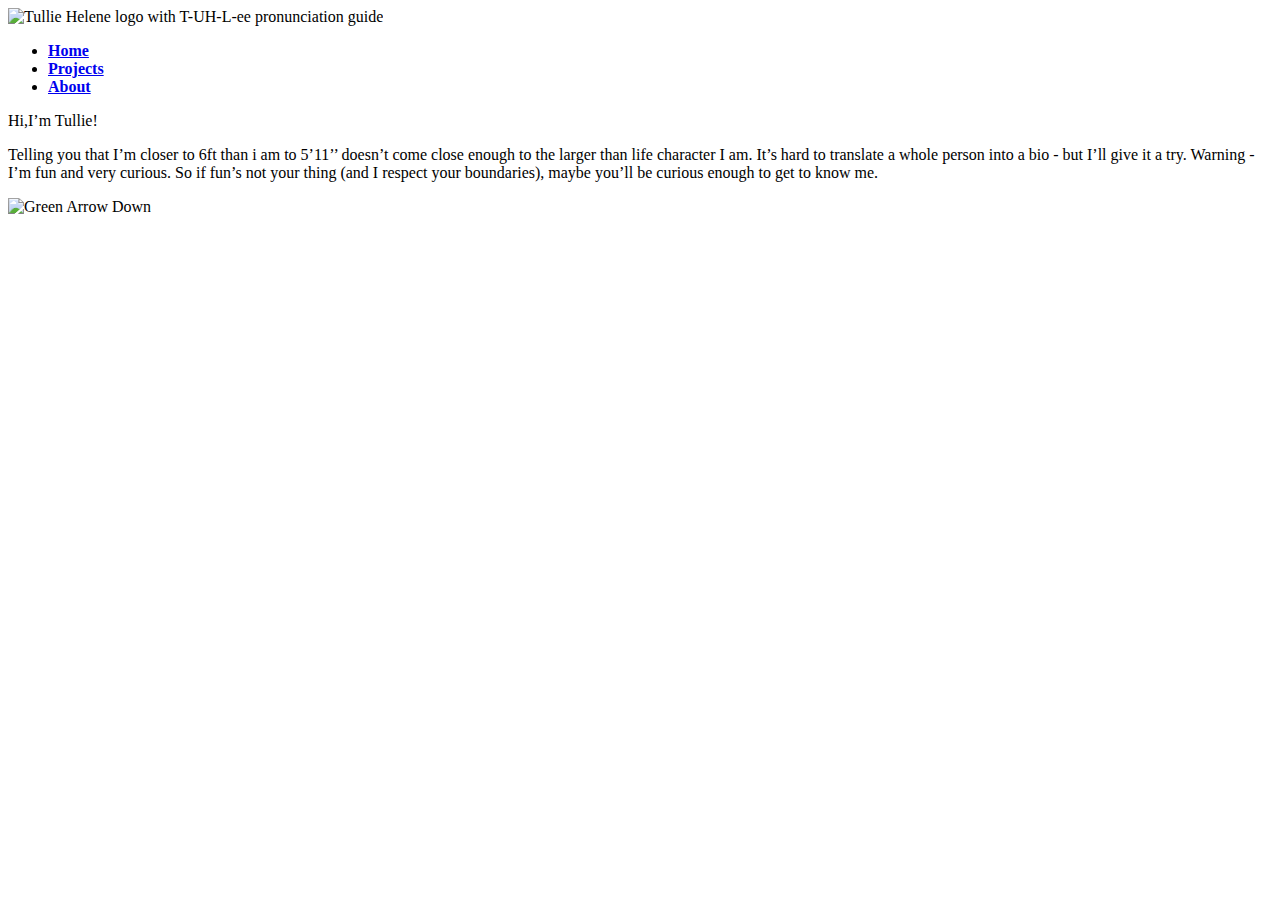
==== about.html @ d09dc5fb "footer doesn't want to move" ====
<!DOCTYPE html>
<html lang="en">
<head>

<meta charset="utf-8">
<meta name="viewport" content="width=device-width, initial-scale=1">

        <title>Tullie Helene | UX Designer | About </title>

        <!--Favicon -->
        <link rel="icon" type="image/png" href="assets/images/LOGOtullieheleneBlack.svg">

        <!--CSS-->
        <link rel="stylesheet" href="css/reset.css">
        <link rel="stylesheet" href="css/style.css">

        <!--FONTS-->
        <link rel="stylesheet" href="https://fonts.googleapis.com/css?family=Homemade+Apple&display=swap" >
        <link rel="stylesheet" href="https://fonts.googleapis.com/css?family=Montserrat:400,400i,500,700,900&display=swap">

    </head>

    <body id="about">
        <!-- wraps responsive content -->
        <div id="wrapper">
            <header class="dark-nav">
                <div id="logo">
                    <img src="assets/icons/logo-nav-wht.svg" alt="Tullie Helene logo with T-UH-L-ee pronunciation guide">
                </div>
                <nav>
                    <ul>
                      <li><a class="link" href="index.html"><strong>Home</strong></a></li>
                      <li><a class="link" href="projects.html"><strong>Projects</strong></a></li>
                      <li><a class="link" href="about.html"><strong>About</strong></a></li>
                    </ul>
                </nav>
            </header>
            <main>
                <section class="about-hero">
                  <div class="about-content">
                    <p class="hi">Hi,I’m Tullie!</p>
                    <p class="about-intro">Telling you that I’m closer to 6ft than i am to 5’11’’ doesn’t come close enough to the larger than life character I am.
It’s hard to translate a whole person into a bio - but I’ll give it a try.



Warning - I’m fun and very curious.

So if fun’s not your thing (and I respect your boundaries), maybe you’ll be curious enough to get to know me.

 </p>
                      <div class="hero-dwn-btn">
                      <img class="hero-dwn-btn" src="assets/icons/polygon-stroke3.png" alt="Green Arrow Down">
                      </div>
                  </div>
                </section>
            </main>
          </div>
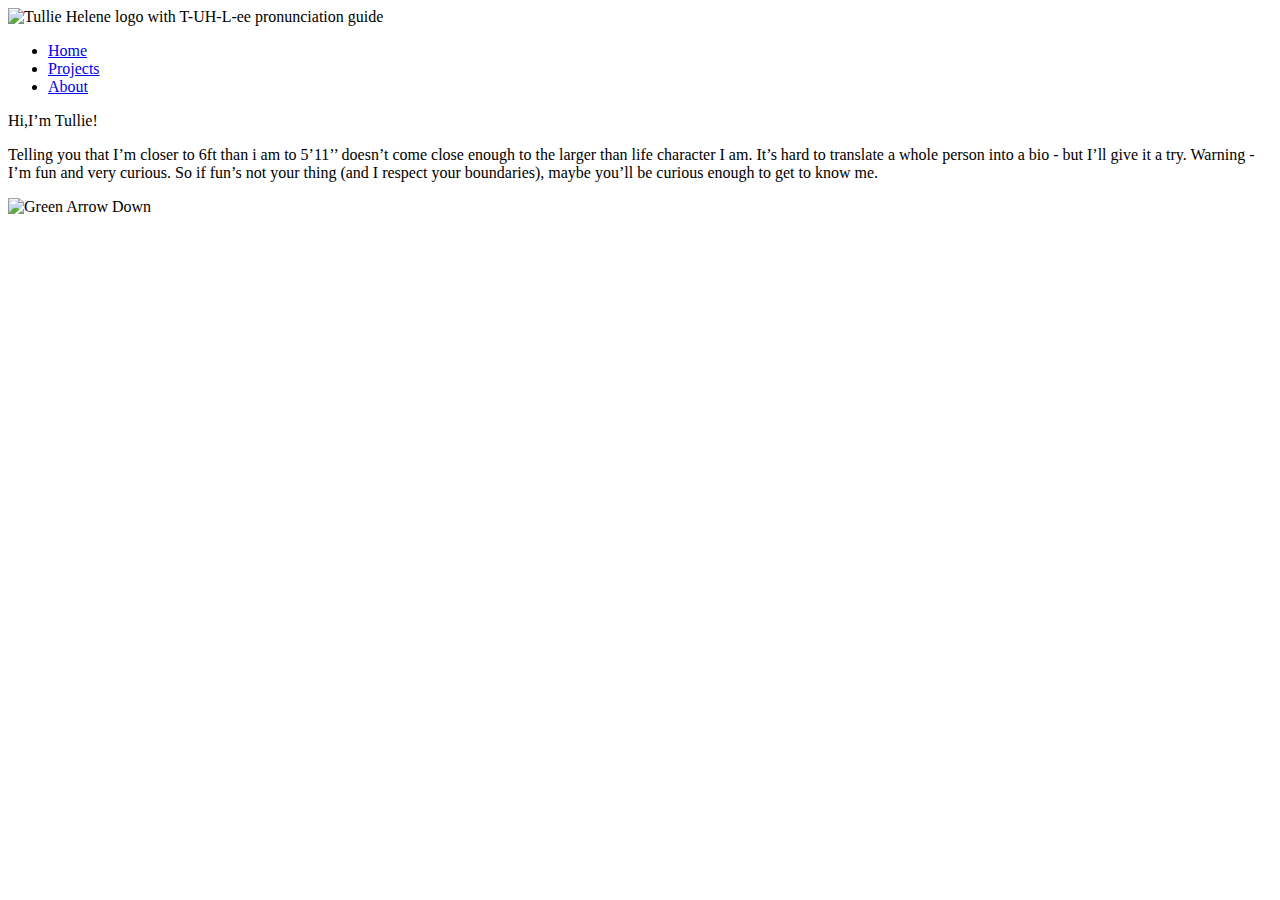
==== commit ec43d576: "june27 changes" ====
--- a/about.html
+++ b/about.html
@@ -29,9 +29,9 @@
                 </div>
                 <nav>
                     <ul>
-                      <li><a class="link" href="index.html"><strong>Home</strong></a></li>
-                      <li><a class="link" href="projects.html"><strong>Projects</strong></a></li>
-                      <li><a class="link" href="about.html"><strong>About</strong></a></li>
+                      <li><a class="link" href="index.html">Home</a></li>
+                      <li><a class="link" href="projects.html">Projects</a></li>
+                      <li><a class="link" href="about.html">About</a></li>
                     </ul>
                 </nav>
             </header>
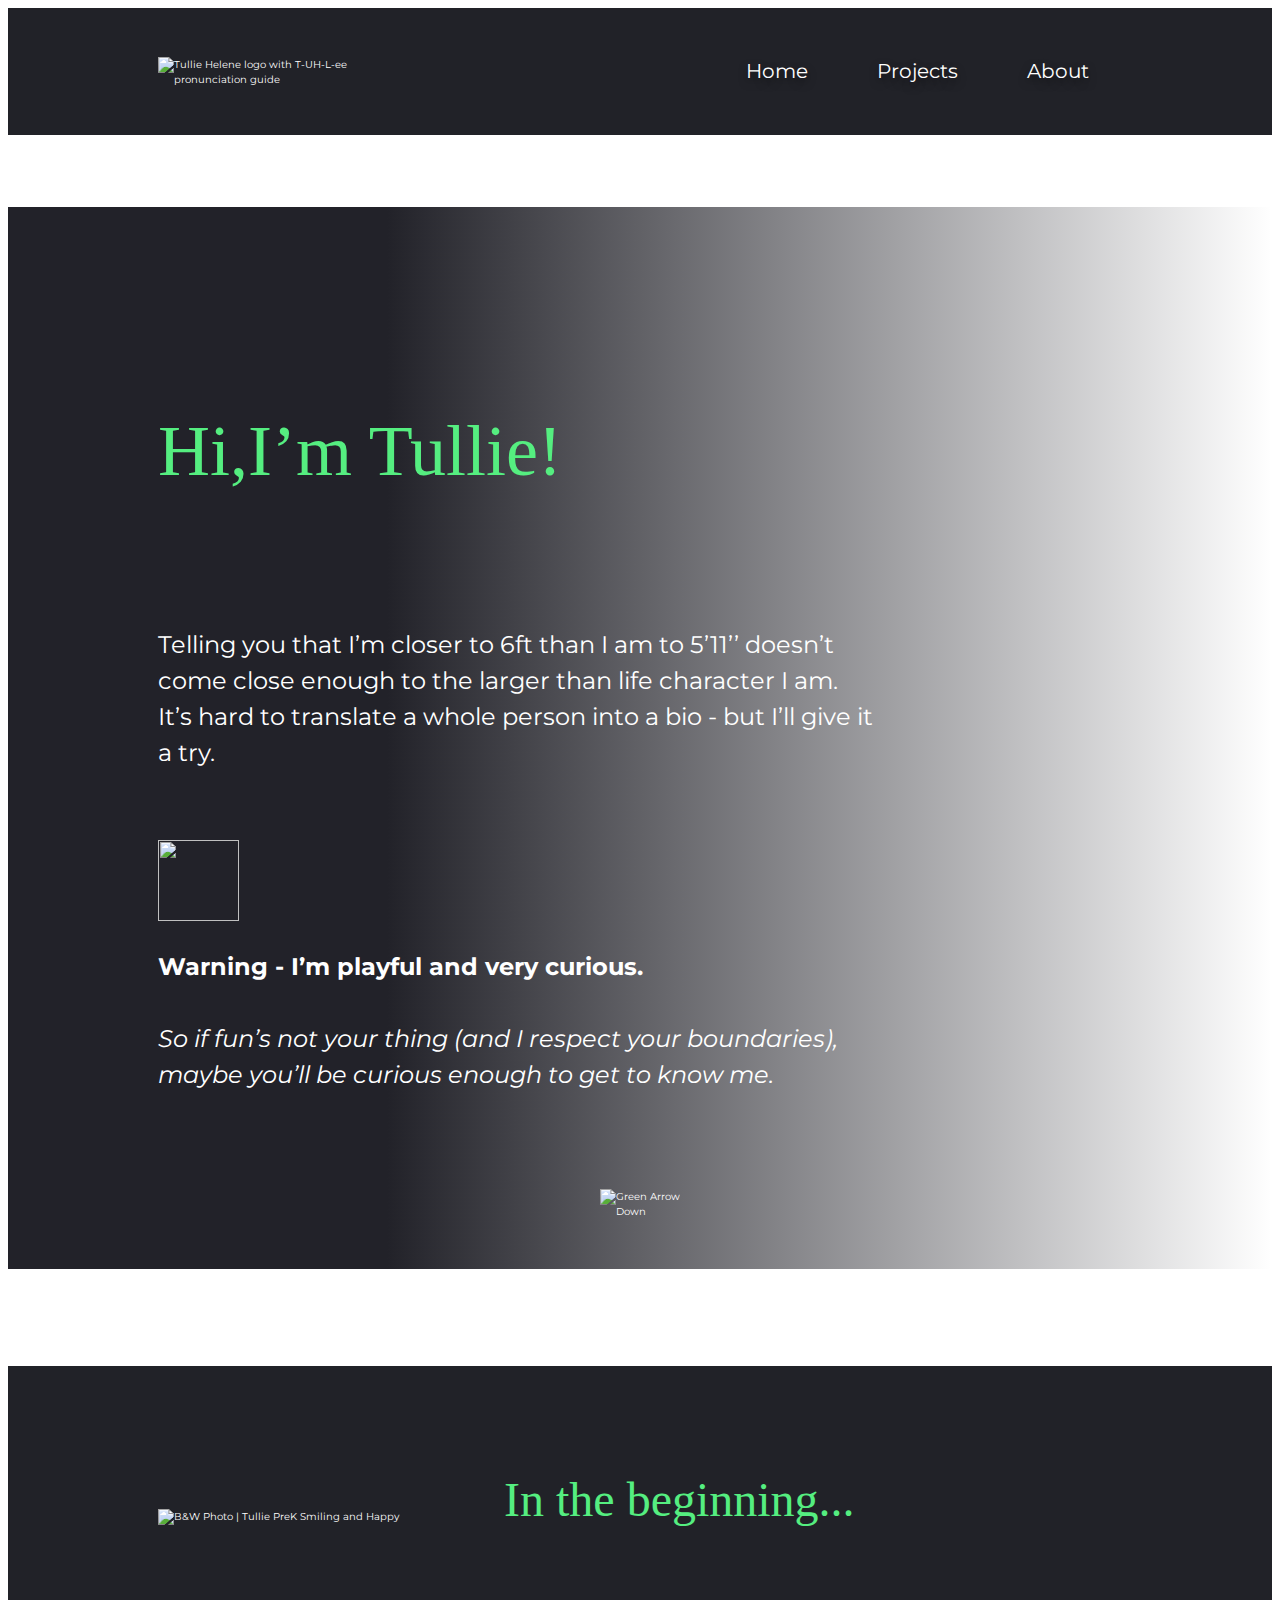
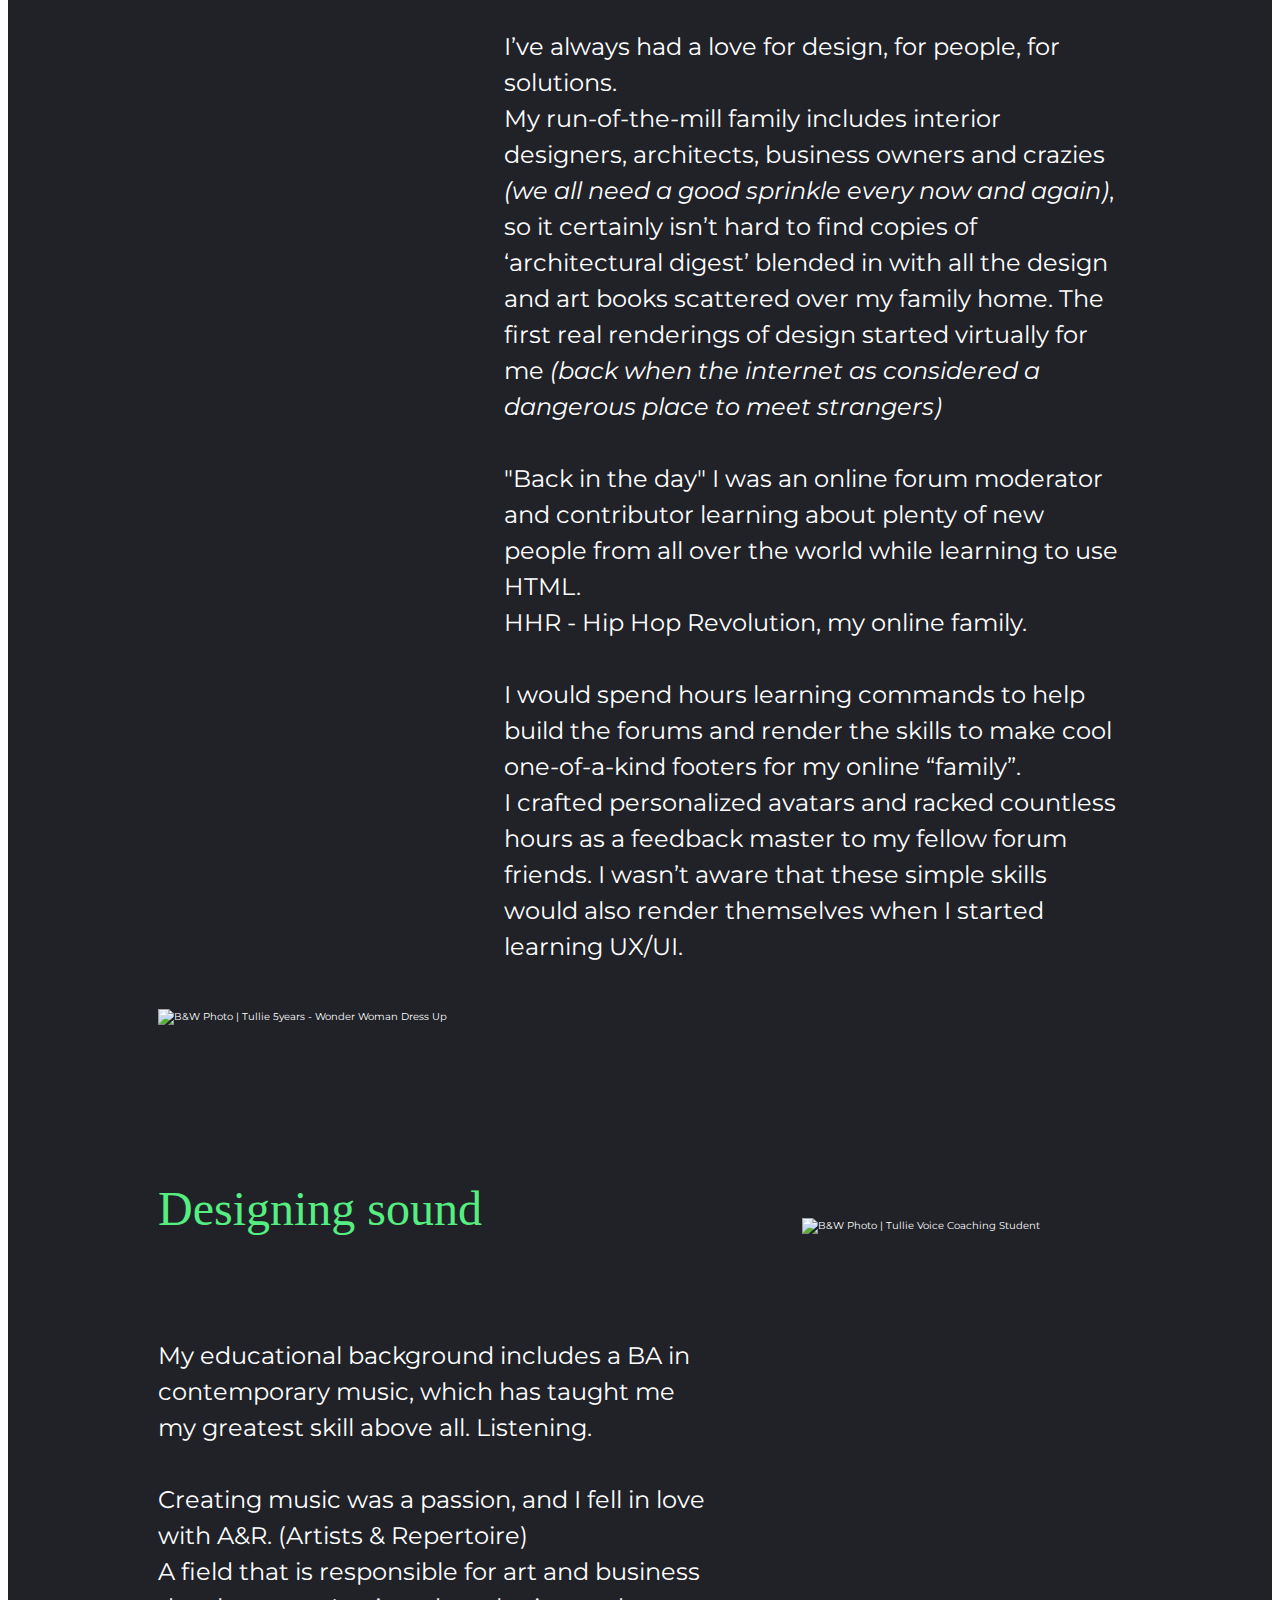
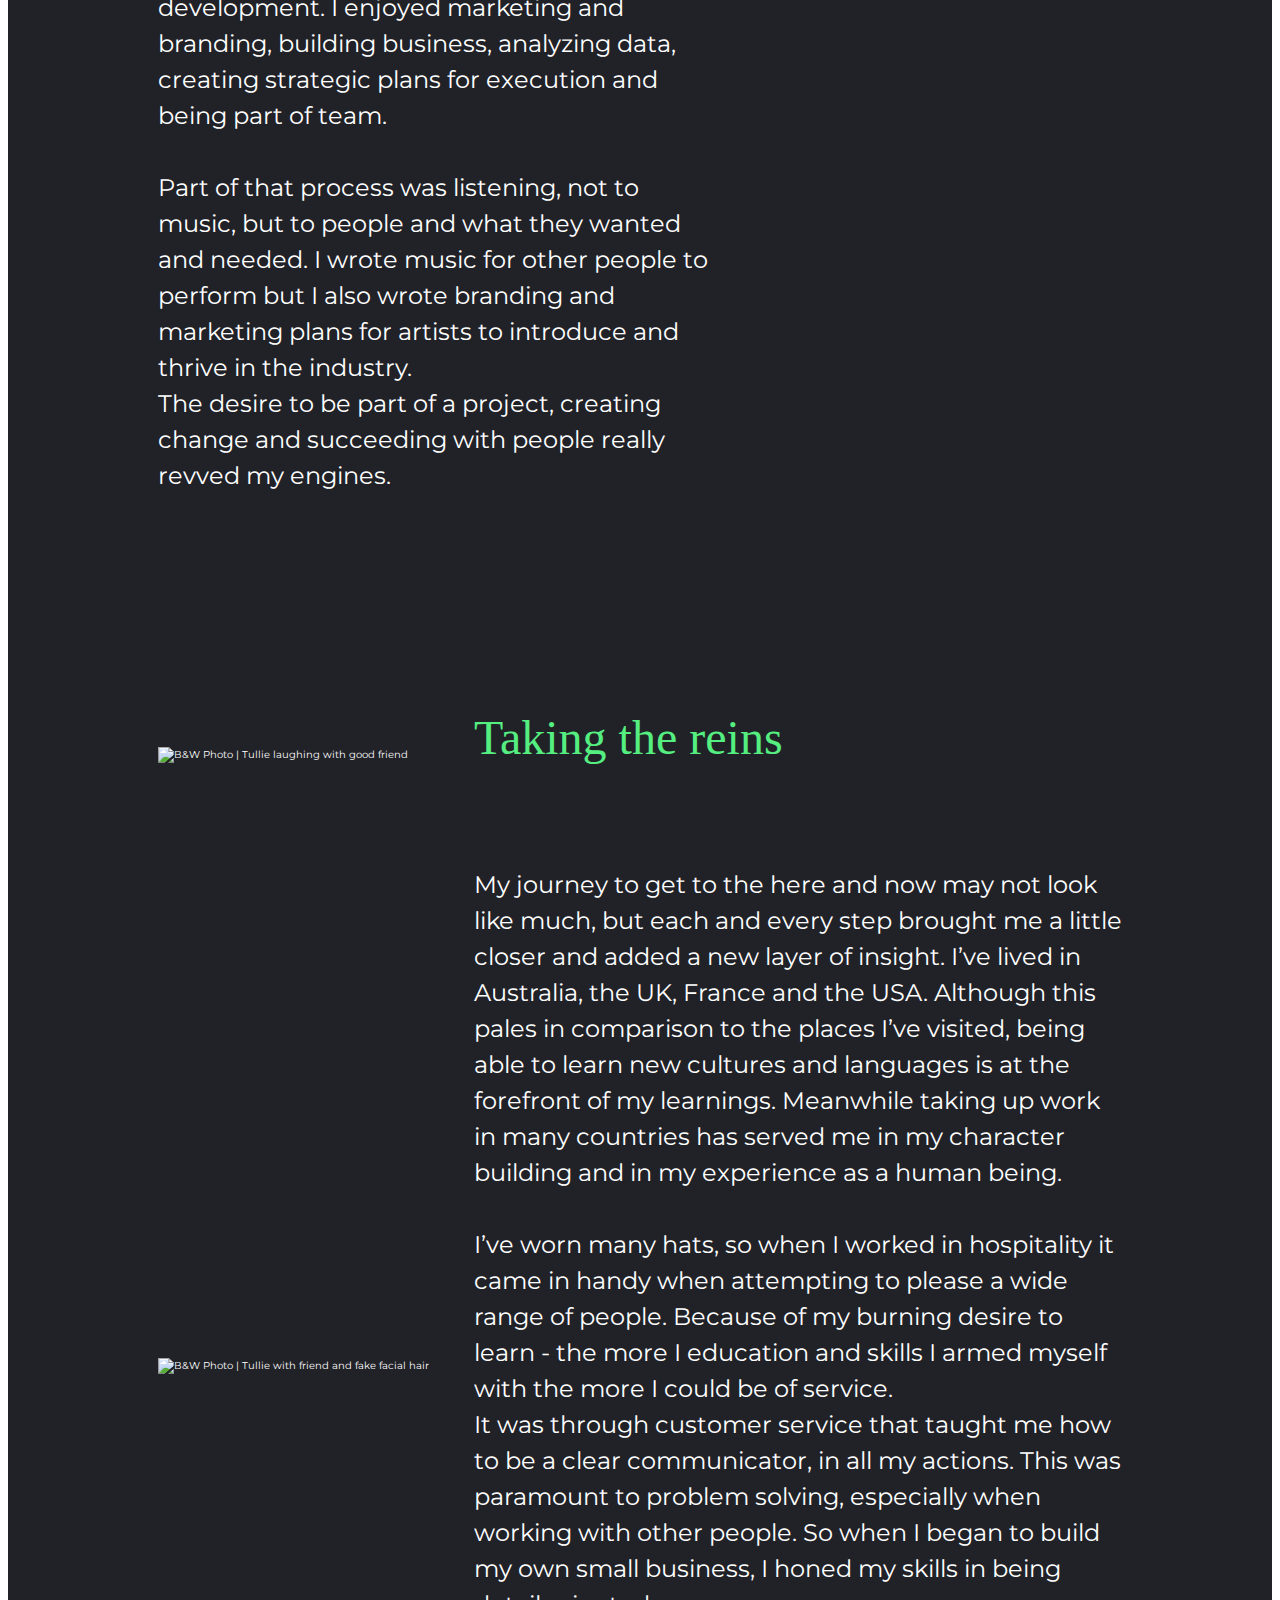
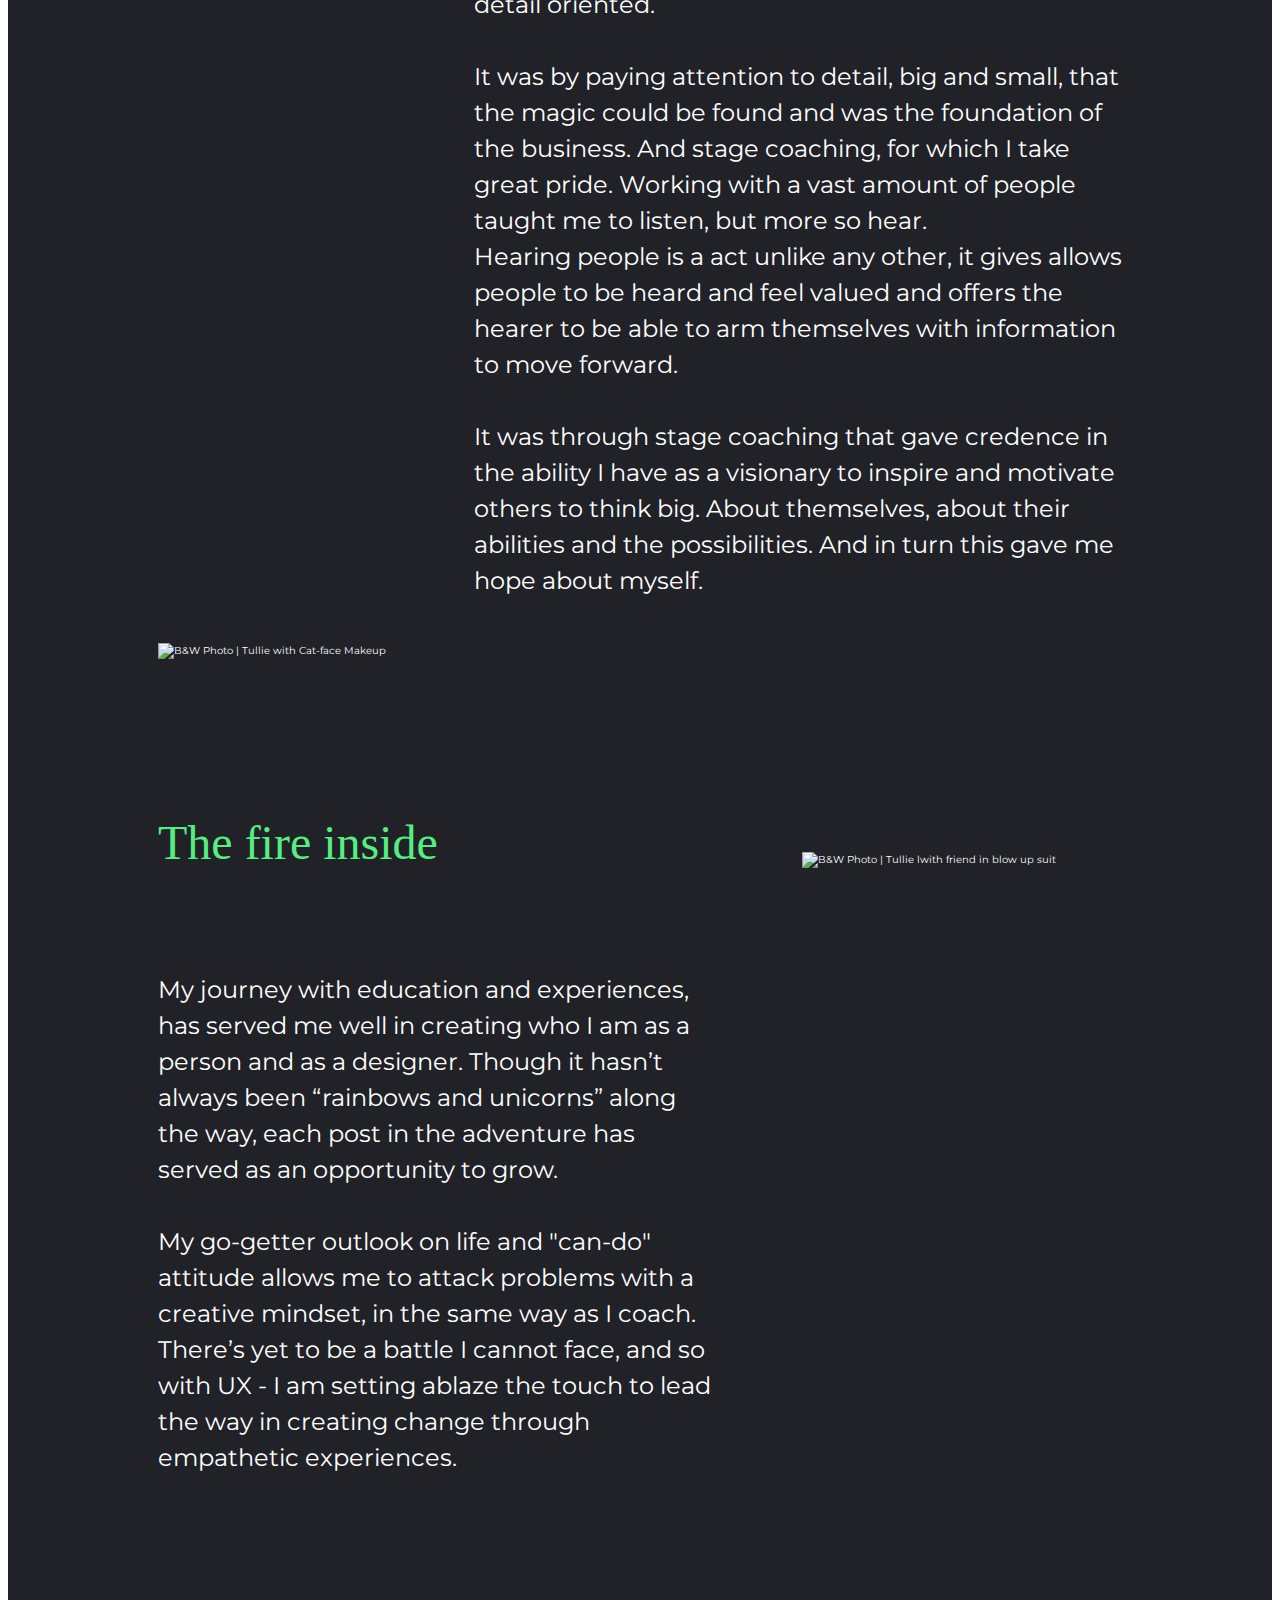
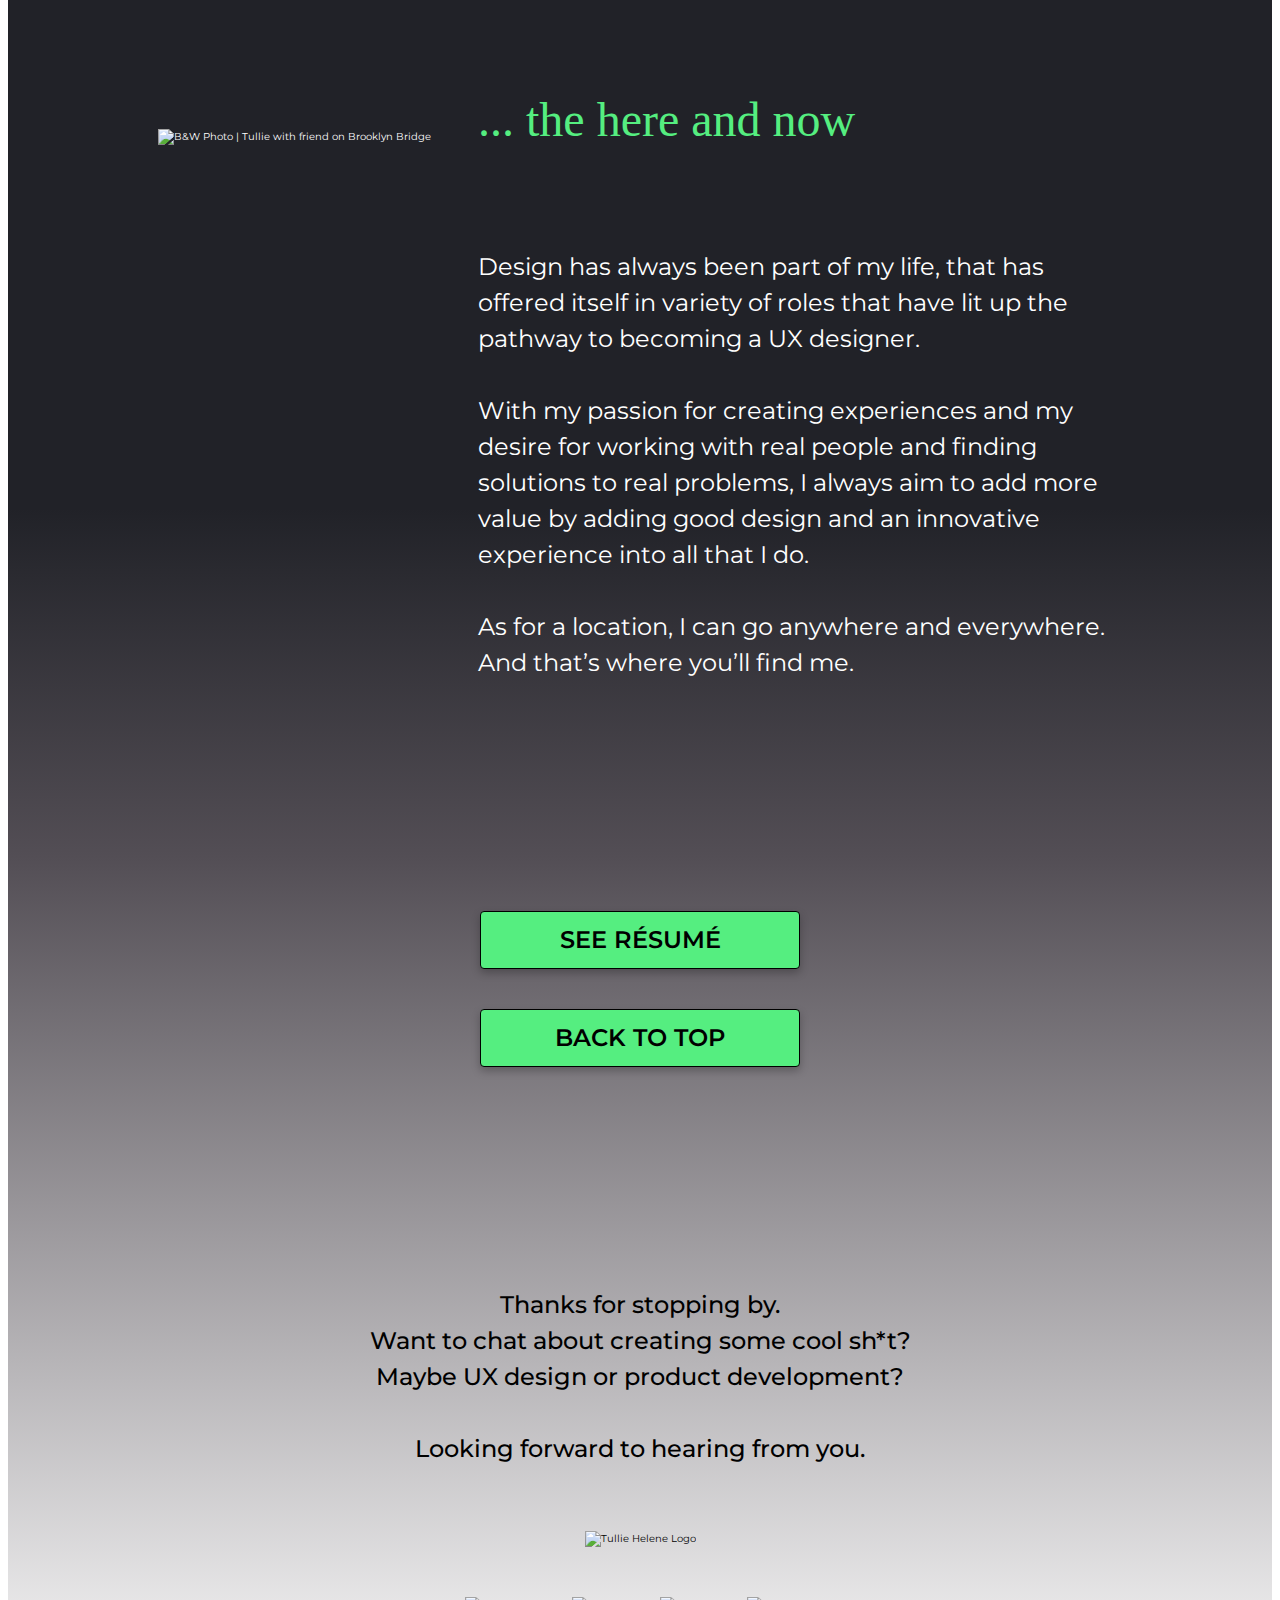
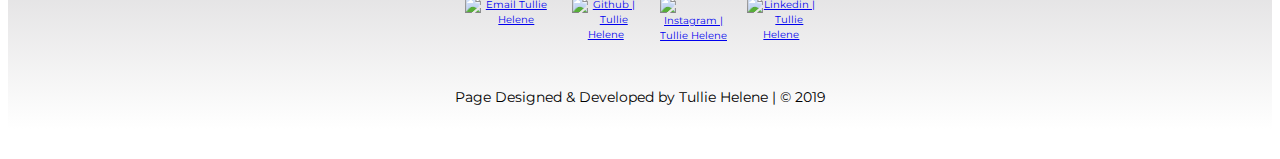
==== commit f6c18118: "simple changes to all html files - including name changes (removing capitalization) thanks @cciancio" ====
--- a/about.html
+++ b/about.html
@@ -30,30 +30,184 @@
                 <nav>
                     <ul>
                       <li><a class="link" href="index.html">Home</a></li>
-                      <li><a class="link" href="projects.html">Projects</a></li>
+                      <li><a class="link" href="index.html#section-next">Projects</a></li>
                       <li><a class="link" href="about.html">About</a></li>
                     </ul>
                 </nav>
             </header>
-            <main>
+
                 <section class="about-hero">
                   <div class="about-content">
                     <p class="hi">Hi,I’m Tullie!</p>
-                    <p class="about-intro">Telling you that I’m closer to 6ft than i am to 5’11’’ doesn’t come close enough to the larger than life character I am.
-It’s hard to translate a whole person into a bio - but I’ll give it a try.
-
-
-
-Warning - I’m fun and very curious.
-
-So if fun’s not your thing (and I respect your boundaries), maybe you’ll be curious enough to get to know me.
-
- -</p>
-                      <div class="hero-dwn-btn">
-                      <img class="hero-dwn-btn" src="assets/icons/polygon-stroke3.png" alt="Green Arrow Down">
-                      </div>
-                  </div>
-                </section>
-            </main>
-          </div>
+                    <p class="about-intro">Telling you that I’m closer to 6ft than I am to 5’11’’ doesn’t come close
+                     enough to the larger than life character I am.<br>
+                      It’s hard to translate a whole person into a bio - but I’ll give it a try.</p><br><br><br>
+                      <img class="grn-wrning" src="assets/pages/about/warning.svg">
+                        <p class="about-intro">
+                      <strong>Warning - I’m playful and very curious.</strong><br><br>
+                      <em>So if fun’s not your thing (and I respect your boundaries),
+                      maybe you’ll be curious enough to get to know me.</em></p>
+                      <img class="about-dwn-btn" src="assets/icons/grn-btn-dwn.svg" alt="Green Arrow Down">
+                  </div>
+                </section>
+
+                <section class="about-beginning">
+
+                  <div class="about-textbox-right">
+                    <p class="about-subhead">In the beginning...
+                    </p>
+                      <p class="about-story">
+                        I’ve always had a love for design, for people, for solutions.<br>
+                        My run-of-the-mill family includes interior designers, architects, business owners and crazies
+                        <em>(we all need a good sprinkle every now and again)</em>, so it certainly isn’t hard to find
+                        copies of ‘architectural digest’ blended in with all the design and art books scattered over my family home.
+                        The first real renderings of design started virtually for me <em>(back when the internet as considered a dangerous place to meet strangers)</em><br><br>
+
+                        "Back in the day" I was an online forum moderator and contributor learning about plenty of new people
+                        from all over the world while learning to use HTML.<br>
+                        HHR - Hip Hop Revolution, my online family.<br><br>
+
+                        I would spend hours learning commands to help build the forums and  render the skills to make cool
+                        one-of-a-kind footers for my online “family”.<br>
+                        I crafted personalized avatars and racked countless hours as a feedback master to my fellow forum friends.
+                        I wasn’t aware that these simple skills would also render themselves when I started learning UX/UI. <br><br>
+                      </p>
+                    </div>
+                  <div class="about-imgbox-left">
+                    <img class="about-img1" src="assets/pages/about/about-img1.png" alt="B&W Photo | Tullie PreK Smiling and Happy">
+                    <img class="about-img2" src="assets/pages/about/about-img2.png" alt="B&W Photo | Tullie 5years - Wonder Woman Dress Up">
+                  </div>
+                </section>
+
+                <section class="about-sound">
+                  <div class="about-textbox-left">
+                  <p class="about-subhead">Designing sound
+                  </p>
+                  <p class="about-story">My educational background includes a BA in contemporary music, which has taught me my
+                    greatest skill above all. Listening.<br><br>
+                  Creating music was a passion, and I fell in love with A&R. (Artists & Repertoire)<br>
+                  A field that is responsible for art and business development. I enjoyed marketing and branding, building business,
+                   analyzing data, creating strategic plans for execution and being part of team.<br><br>
+                  Part of that process was listening, not to music, but to people and what they wanted and needed.
+                   I wrote music for other people to perform but I also wrote branding and marketing plans for artists to
+                   introduce and thrive in the industry.<br>
+                  The desire to be part of a project, creating change and succeeding with people really revved my engines.<br><br>
+                  </p>
+                </div>
+                  <div class="about-imgbox-right">
+                    <img class="about-img3" src="assets/pages/about/about-img3.png" alt="B&W Photo | Tullie Voice Coaching Student">
+                  </div>
+                </section>
+
+                <section class="about-reins">
+                  <div class="about-textbox-right">
+                  <p class="about-subhead">Taking the reins
+                  </p>
+                  <p class="about-story">My journey to get to the here and now may not look like much, but each and every step
+                    brought me a little closer and added a new layer of insight.
+                  I’ve lived in Australia, the UK, France and the USA. Although this pales in comparison to the places I’ve visited,
+                  being able to learn new cultures and languages is at the forefront of my learnings. Meanwhile taking up work in
+                  many countries has served me in my character building and in my experience as a human being.<br><br>
+                  I’ve worn many hats, so when I worked in hospitality it came in handy when attempting to please a wide range of people.
+                  Because of my burning desire to learn - the more I education and skills I armed myself with the more I could be of service.<br>
+                  It was through customer service  that taught me how to be a clear communicator, in all my actions.
+                  This was paramount to problem solving, especially when working with other people.
+                  So when I began to build my own  small business, I honed my skills in being detail oriented.<br><br>
+                  It was by paying attention to detail, big and small, that the magic could be found and was the foundation of the business.
+                  And stage coaching, for which I take great pride. Working with a vast amount of people taught me to listen, but more so hear.<br>
+                  Hearing people is a act unlike any other, it gives allows people to be heard and feel valued and offers
+                  the hearer to be able to arm themselves with information to move forward.<br><br>
+                  It was through stage coaching that gave credence in the ability I have as a visionary to inspire and motivate others to
+                   think big. About themselves, about their abilities and the possibilities. And in turn this gave me hope about myself.<br><br>
+                  </p>
+                </div>
+                  <div class="about-imgbox-left">
+                    <img class="about-img4" src="assets/pages/about/about-img4.png" alt="B&W Photo | Tullie laughing with good friend">
+                    <img class="about-img5" src="assets/pages/about/about-img5.png" alt="B&W Photo | Tullie with friend and fake facial hair">
+                    <img class="about-img6" src="assets/pages/about/about-img6.png" alt="B&W Photo | Tullie with Cat-face Makeup">
+                  </div>
+                </section>
+
+                <section class="about-fire">
+                  <div class="about-textbox-left">
+                  <p class="about-subhead">
+                    The fire inside
+                  </p>
+                  <p class="about-story">My journey with education and experiences, has served me well in
+                    creating who I am as a person and as a designer. Though it hasn’t always been “rainbows and unicorns” along the way,
+                    each post in the adventure has served as an opportunity to grow.<br><br>
+                    My go-getter outlook on life and "can-do" attitude allows me to  attack problems with a creative mindset, in the same way as I coach.
+                    There’s yet to be a battle I cannot face, and so with UX - I am setting ablaze the
+                    touch to lead the way in creating change through empathetic experiences.<br><br>
+                  </p>
+                </div>
+                  <div class="about-imgbox-right">
+                    <img class="about-img7" src="assets/pages/about/about-img7.png" alt="B&W Photo | Tullie lwith friend in blow up suit">
+                  </div>
+                </section>
+
+                <div class="drk2wht-footer">
+                  <section class="about-here-now">
+                    <div class="about-textbox-left">
+                    <p class="about-subhead">... the here and now
+                    </p>
+                    <p class="about-story">Design has always been part of my life, that has offered itself in variety of roles
+                      that have lit up the pathway to becoming a UX designer.<br><br>
+                      With my passion for creating experiences and my desire for working with real people and finding solutions
+                      to real problems, I always aim to add more value by adding good design and an innovative experience into all that I do.<br><br>
+                      As for a location, I can go anywhere and everywhere.
+                      And that’s where you’ll find me.<br><br>
+                    </p>
+                  </div>
+                    <div class="about-imgbox-left">
+                      <img class="about-img8" src="assets/pages/about/about-img8.png" alt="B&W Photo | Tullie with friend on Brooklyn Bridge">
+                    </div>
+                  </section>
+
+                  <div class="about-pre-footer">
+                    <a class="btn-grn pre-foot-about" href="assets/pages/about/resume.pdf" target="_blank">SEE RÉSUMÉ</a>
+                    <a class="btn-grn pre-foot-about" href="#logo">BACK TO TOP</a>
+                  </div>
+
+
+                  <!-- Footer-->
+
+                  <section class="footer">
+                     <p class="footer-outro">Thanks for stopping by.<br>
+                       Want to chat about creating some cool sh*t?<br>
+                       Maybe UX design or product development?<br><br>
+                       Looking forward to hearing from you.</p>
+
+                       <div class="footer-logo">
+                      <img src="assets/icons/logo-name-blk.png" alt="Tullie Helene Logo">
+                      </div>
+
+                      <div class="footer-links">
+                      <div class="footer-links-mail">
+                        <a href="mailto:tulliehelene@gmail.com">
+                        <img src="assets/icons/email-blk.png" alt="Email Tullie Helene"></a>
+                      </div>
+
+                      <div class="footer-links-git">
+                        <a href="https://github.com/tulliehelene">
+                        <img src="assets/icons/github-blk.png" target="_blank" alt="Github | Tullie Helene"></a>
+                      </div>
+                      <div class="footer-links-insta">
+                        <a href="https://www.instagram.com/tulliehelene/">
+                        <img src="assets/icons/insta-blk.png" target="_blank" alt="Instagram | Tullie Helene"></a>
+                      </div>
+                      <div class="footer-links-linked">
+                        <a href="https://www.linkedin.com/in/tulliehelene/">
+                        <img src="assets/icons/linked-blk.png" target="_blank" alt="Linkedin | Tullie Helene"></a>
+                      </div>
+                      </div>
+                      <p class="footer-copy">Page Designed & Developed by Tullie Helene | © 2019</p>
+                  <!-- </section> -->
+                </div>
+              </div>
+        </body>
+        </html>
+
+        <!-- This page was wholly designed and developed by Tullie Helene | 2019
+        This is an original site that has been developed from the ground up. Thank you for visiting.
+        For more information please feel free to reach out to tulliehelene@gmail.com -->
--- a/css/style.css
+++ b/css/style.css
@@ -0,0 +1,1954 @@
+html {
+  font-size: 10px;
+}
+
+/* basic styles */
+* {
+    box-sizing: border-box;
+}
+
+img {
+    /* responsive images: https://www.w3schools.com/howto/howto_css_image_responsive.asp */
+    width: 100%;
+    height: auto;
+}
+strong {font-weight: bold;}
+em {font-style: italic;}
+
+body {
+    /*
+      vh: https://css-tricks.com/fun-viewport-units/
+      this is your background for pages that don't have a bg image
+      linear-gradient: https://developer.mozilla.org/en-US/docs/Web/CSS/linear-gradient
+    */
+    /* background: linear-gradient(#212228 0, #212228 100px, #fff 100%); */
+    color: #FFFFFF;
+    font-family: "Montserrat", sans-serif;
+    line-height: 1.5;
+}
+body#homepage {
+    /* background: linear-gradient(#212228 0, #212228 30%, #fff 100%); */
+    background: linear-gradient(#212228 0, #212228 30%, #534e55 80%, #fff 100%);
+}
+
+#wrapper {
+    /* surrounds responsive content, keeps it centered on a large screen */
+    max-width: 144.0rem;
+    margin: 0 auto;
+    min-height: 100%;
+    /* border: 2px solid red; */
+}
+
+/* === HEADER NAV & HERO === */
+
+.home-hero{
+  background-image: linear-gradient(to right, rgba(34,34,41,1) 0%, rgba(34,34,41,0) 100%), url('../assets/images/hero-bkgrnd-dsktp.png');
+  background-repeat: no-repeat;
+  background-position: 100% 0;
+  min-height: 100%; /* you might erase this line later = TULLIE note, i changed it from vh to a percentage */
+}
+
+header {
+    display: flex;
+    justify-content: space-between;
+    line-height: 1.5rem;
+    align-items: center;
+    padding: 3.0rem 4.3rem;
+}
+
+#logo {
+  height:auto;
+    width: 18.8rem
+}
+nav {
+    text-align: right;
+}
+
+
+nav ul li a {
+    color: #fff;
+    font-size: 2.0rem;
+    font-weight: medium;
+    line-height: 2.7rem;
+    text-decoration: none;
+    text-shadow: 0px 4px 8px rgba(0, 0, 0, 0.50)
+}
+
+a:hover {
+  color: #000000;
+
+}
+
+.hero {
+    padding: 1rem;
+    color: #fff;
+    font-size: 1.25rem;
+    /*https://stackoverflow.com/questions/2504071/how-do-i-combine-a-background-image-and-css3-gradient-on-the-same-element */
+}
+
+.hero-content {
+  padding: 0 4.3rem;
+}
+
+p.lets {
+  color: #00F372;
+    font-family: "Homemade Apple", cursive;
+    font-size: 3.6rem;
+    margin: 20% 0;
+    text-shadow: 0px 4px 8px rgba(0, 0, 0, 0.50)
+    /* padding: 20% 0; */
+}
+
+p.hero-p {
+  font-size: 2.0rem;
+  padding: 0 5.0rem 6.0rem 0;
+  text-shadow: 0px 4px 8px rgba(0, 0, 0, 0.50)
+}
+
+.btn-grn {
+    /* background: #00F372; */
+    background: #55EE80;
+    border: 0.1rem solid black;
+    border-radius: 0.4rem;
+    box-shadow: 0px 4px 8px rgba(0, 0, 0, 0.25);
+    color: #000000;
+    display: inline-block;
+    font-size: 1.5rem;
+    font-weight: 600;
+    height: 100%;
+    min-width: 11rem;
+    padding: 1rem 2rem;
+    text-align: center;
+    text-decoration: none;
+    transition: all .5s ease-in-out;
+}
+
+.btn-wht {
+    background: #FFFFFF;
+    border: 0.1rem solid black;
+    border-radius: 0.4rem;
+    box-shadow: 0px 4px 8px rgba(0, 0, 0, 0.25);
+    color: #000000;
+    display: inline-block;
+    font-size: 1.5rem;
+    font-weight: 600;
+    min-width: 17rem;
+    padding: 1rem 2rem;
+    text-align: center;
+    text-decoration: none;
+    transition: all .5s ease-in-out;
+    margin-bottom: 4rem;
+}
+
+.busy-btn {
+  margin-bottom: 4rem;
+}
+
+.bloc-btn {
+  margin-bottom: 4rem;
+}
+
+
+.hero-dwn-btn {
+  /* align-self: center; */
+  display: flex;
+  height: 4.1rem;
+  width: 4.1rem;
+  margin: 30% auto;
+  /* padding-bottom: 10%; */
+}
+
+/* ===  section === */
+
+#section-next.projects-135 {
+  align-items: center;
+  display: flex;
+  flex-direction: column;
+  color: #FFFFFF;
+  font-size: 2.4rem;
+  height: 100%;
+  margin-top: 4rem;
+  text-align: center;
+  padding: 2.4rem 4.3rem 12rem 4.3rem;
+}
+
+.projects-135 {
+  align-items: center;
+  display: flex;
+  flex-direction: column;
+  color: #FFFFFF;
+  font-size: 2.4rem;
+  height: 100%;
+  margin-top: 4rem;
+  text-align: center;
+  padding: 2.4rem 4.3rem 12rem 4.3rem;
+}
+.projects-246 {
+  align-items: center;
+  display: flex;
+  flex-direction: column;
+  color: #FFFFFF;
+  font-size: 2.4rem;
+  height: 100%;
+  text-align: center;
+  padding: 2.4rem 4.3rem 12rem 4.3rem;
+}
+
+p.project-role {
+  color: #00F372;
+  font-size: 1.4rem;
+  /* margin-top: 5.0rem; */
+}
+
+p.project-title {
+  font-size: 4.6rem;
+  font-weight: bold;
+}
+
+p.project-tag {
+  padding-bottom: 2.0rem;
+}
+
+p.project-info {
+padding: 2.2rem 0rem 4.0rem 0rem;
+}
+
+.img-container-left {
+  height:auto;
+  max-height: 54.0rem;
+  width:auto;
+  max-width: 56.0rem;
+  /* margin-top: 5.0rem; */
+}
+.img-container-right {
+  /* margin-top: 5.0rem; */
+}
+
+/* === Footer Selections === */
+
+/* .dark-footer {
+  background: linear-gradient(#FFFFFF 0, #534e55 45%, #212228 90%);
+  color: #FFFFFF;
+  display: flex-wrap;
+  justify-content: center;
+  /* padding-top: 15.0rem;
+  text-align: center;
+} */
+
+.pre-footer {
+  display: flex;
+  justify-content: center;
+  margin-bottom: 5rem;
+}
+
+.footer {
+  align-self: center;
+  color: #000000;
+  padding: 0 4.3rem;
+  text-align: center;
+}
+
+/* .footer-drk {
+  align-self: center;
+  color: #FFFFFF;
+  padding: 0 4.3rem;
+  text-align: center;
+} */
+
+.drk2wht-footer {
+  background: linear-gradient(#212228 30%, #534e55 50%, #fff 100%);
+}
+
+
+
+p.footer-outro {
+  font-size: 1.4rem;
+  font-weight: 500;
+}
+
+.footer-logo {
+  display: block;
+  margin-left: auto;
+  margin-right: auto;
+  height:60%;
+  padding: 2.0rem 0;
+  width: 60%;
+}
+
+.footer-links {
+  align-content: center;
+  flex-flow: row-wrap;
+  display: flex;
+  width:100%;
+}
+
+.footer-links-mail {
+  display: flex;
+  justify-content: center;
+  padding: 1.0rem 1.0rem;
+}
+
+.footer-links-insta {
+  display: flex;
+  justify-content: center;
+  padding: 1.0rem 1.0rem;
+}
+.footer-links-git {
+  display: flex;
+  justify-content: center;
+  padding: 1.0rem 1.0rem;
+}
+.footer-links-linked {
+  display: flex;
+  justify-content: center;
+  padding: 1.0rem 1.0rem;
+}
+
+.footer-copy {
+  font-size: 1.0rem;
+  padding: 2.0rem 0;
+}
+
+/* === Clouder ===*/
+
+body#clouder {
+background-color: #FFFFFF;
+/* background: linear-gradient(#212228 200px, #534e55 1000px, #fff 1500px); */
+color: #000000;
+font-style: "Montserrat", sans-serif;
+font-size: 1.4rem;
+font-size: normal;
+text-align: left;
+}
+
+.center {
+ display: flex;
+ flex: 1;
+ justify-content: center;
+}
+
+.dark-nav {
+  background-color: #212228;
+}
+
+.clouder-hero-bckgrnd {
+  /* background: linear-gradient(#212228 0, #212228 20%, #fff 100%); */
+background: linear-gradient(#212228 0, #534e55 30%, #fff 100%);
+
+}
+
+.clouder-hero {
+  display: flex;
+  flex-direction: column;
+  justify-content: center;
+  margin: 0 4.3rem 5.0rem;;
+  text-align: center;
+}
+
+.clouder-logo-hero {
+  height: 100%;
+  justify-content: center;
+  padding: 4rem 0;
+}
+
+.clouder-img1 {
+  display: flex;
+  justify-content: center;
+  padding-bottom: 3.5rem;
+}
+
+.clouder-img2 {
+  display: none;
+  justify-content: center;
+  padding-bottom: 3.5rem;
+  width: 114.4rem;
+}
+
+.btn-wht-cs {
+    background: #FFFFFF;
+    border: 0.1rem solid black;
+    border-radius: 0.4rem;
+    box-shadow: 0px 4px 8px rgba(0, 0, 0, 0.25);
+    color: #000000;
+    display: inline-block;
+    font-size: 1.4rem;
+    font-weight: 600;
+    height: 100%;
+    min-width: 17rem;
+    padding: 1rem 2rem;
+    text-align: center;
+    text-decoration: none;
+    transition: all .5s ease-in-out;
+}
+
+.cs-icons {
+  height: 4.9rem;
+  margin:0.4rem auto;
+  /* text-align: center; */
+  width: 4.9rem;
+}
+
+.cs-summary {
+  padding: 0rem 4.3rem;
+}
+
+.p-center {
+  text-align: center;
+}
+
+p.cs-cldr {
+  font-weight: lighter;
+  /* margin: 1.0rem 4.3rem; */
+}
+
+ h1.cs-cldr {
+   font-size: 3.0rem;
+   font-weight: bold;
+   line-height: 5.0rem;
+   margin: 3.0rem 0rem 1.5rem 0rem;
+   text-align: center;
+ }
+
+h2.cs-cldr {
+  font-size: 2.4rem;
+  font-weight: bold;
+  line-height: 4.0rem;
+  text-align: center;
+  /* margin: auto; */
+  padding: 2rem 3rem;
+}
+
+h3.cs-cldr {
+  font-size: 2.0rem;
+  font-weight: bold;
+  line-height: 5.0rem;
+  margin-top: 3.0rem;
+  text-align: center;
+}
+
+.process-phase {
+  padding-top: 3.0rem;
+}
+
+.pro-sol-box {
+  background-color: #534E55;
+  box-shadow: 0px 4px 8px rgba(0, 0, 0, 0.25);
+  color: #FFFFFF;
+  /* height: 20%; */
+  margin: 3.0rem 1.3rem;
+  padding: 3.0rem 4.3rem 20% 4.3rem;;
+}
+
+section.user-surveys {
+  padding: 2.0rem 4.3rem;
+}
+
+.survey-results-box {
+  background-image: url('../assets/pages/cs-clouder/laptop-fly.png');
+  background-repeat: no-repeat;
+  background-position:65% 50%;
+  color: #FFFFFF;
+  margin: 0 0;
+  min-height: 100%;
+  padding: 2.0rem 1.3rem;
+}
+
+section.comp-analysis {
+  padding: 2.0rem 4.3rem;
+}
+
+.comp-ana {
+  padding-left: 18.0rem;
+}
+
+.comp-ana-img {
+  padding: 2.0rem 0 ;
+}
+
+section.user-personas {
+  padding: 0rem 4.3rem;
+}
+
+.user-per-box {
+  display: flex;
+  justify-content: center;
+  margin: 2.0rem 1.3rem;
+}
+
+.user-per-img {
+
+}
+
+.user-per-frust {
+  margin: 1.0rem 4.3rem;
+}
+
+#user-per-frust ul li {
+  margin-top: 1.0rem;
+}
+
+section.user-stories-flows {
+  padding: 0rem 4.3rem;
+}
+
+
+.user-img1 {
+  max-height: 57.6rem;
+  max-width: 49.4rem;
+}
+
+.user-img2 {
+  max-width: 50rem;
+  padding: 2.0rem 6.0rem;
+}
+
+.user-strs-flws {
+display: flex;
+justify-content: center;
+flex-flow: wrap;
+padding: 2.0rem 1.3rem;
+}
+
+.wire-img1 {
+  /* max-width: auto; */
+}
+
+.wire-img2 {
+  max-width: auto;
+}
+
+section.sketching-wireframes1 {
+  padding: 2.0rem 4.3rem;
+}
+
+section.sketching-wireframes2 {
+  padding: 2.0rem 4.3rem;
+}
+
+.wireframe-comp {
+  /* overflow-y: hidden; */
+/
+}
+
+.sktch-wire-img {
+  display: flex;
+  flex-direction: column;
+  justify-content: center;
+  padding: 2.0rem 0;
+}
+
+.wire-img1 {
+  padding-bottom: 1rem;
+  max-width: 40rem;
+}
+
+.wire-img2 {
+  margin: auto;
+ height:34.0rem;
+ width:28.4rem;
+ padding-bottom: 1rem;
+}
+
+section.lofi-mockups-prototyping {
+  padding: 2.0rem 4.3rem;
+}
+
+.cldr-lofi-invis {
+flex-flow: column;
+padding: 2.0rem 1.3rem;
+text-align: center;
+}
+
+.cldr-qs {
+padding-bottom: 1.5rem;
+}
+
+section.visuals {
+  padding: 3.0rem 0;
+}
+
+section.branding-identity {
+  padding: 2.0rem 4.3rem;
+}
+
+img.clouder-final-it {
+padding: 3.0rem 0;
+}
+
+section.typography {
+  padding: 2.0rem 4.3rem;
+}
+
+section.color-scheme {
+  padding: 2.0rem 4.3rem;
+}
+
+section.image-iconography {
+  padding: 2.0rem 4.3rem;
+}
+
+.imgry-icons {
+  display: column;
+  justify-content:center;
+  padding: 2.0rem 4.3rem;
+}
+
+section.style-guide {
+  padding: 2.0rem 4.3rem;
+}
+.style-guide-img {
+}
+
+section.hifi-mockups {
+  padding: 2.0rem 4.3rem;
+}
+
+.cldr-srnshts {
+  /* display: flex;
+  flex: 1;
+  justify-content: center;
+  margin: 2.0rem 4.3rem; */
+  padding-top: 4.0rem;
+}
+
+section.visual-landing {
+  padding: 2.0rem 4.3rem;
+}
+
+section.final-design {
+  padding: 2.0rem 4.3rem;
+}
+
+section.conclusion {
+  padding: 5.0rem 4.3rem 10rem 4.3rem;
+}
+
+
+/* === About page === */
+
+body#about {
+    /* background: linear-gradient(#212228 0, #212228 30%, #fff 100%); */
+    background: #212228;
+    color: #FFFFFF;
+}
+
+section.about-hero {
+  background-image: linear-gradient(to right, rgba(34,34,41,1) 30%, rgba(34,34,41,0) 100%), url('../assets/pages/about/about-face.png');
+  background-repeat: no-repeat;
+  background-position: 250% 20%;
+  height: 100%;
+  min-height: 87vh; /* how can I not use 'vh' and still get the whole picture*/
+}
+
+.about-content {
+  padding: 0 4.2rem;
+}
+
+p.hi {
+  color: #55EE80;
+  /* color: #00F372; */
+  font-family: "Homemade Apple", cursive;
+  font-size: 3.4rem;
+  padding: 10rem 0 5rem 0;
+}
+
+p.about-intro {
+  font-size: 1.4rem;
+}
+
+.grn-wrning {
+  height:6.1rem;
+  width: 6.1rem;
+}
+
+.about-dwn-btn {
+    align-self: center;
+    display: flex;
+    height: 4.1rem;
+    width: 4.1rem;
+    margin: 20% auto;
+}
+
+section.about-beginning {
+  background: #212228;
+  padding: 0 4.3rem;
+}
+
+section.about-sound {
+  background: #212228;
+  padding: 4.3rem 4.3rem;
+}
+
+section.about-reins {
+  background: #212228;
+  padding: 4.3rem 4.3rem;
+}
+
+section.about-fire {
+  background: #212228;
+padding: 4.3rem 4.3rem;
+}
+
+section.about-here-now {
+  /* background: #212228; */
+  padding: 4.3rem 4.3rem;
+}
+
+div.about-textbox {
+
+}
+
+p.about-subhead {
+  /* color: #00F372; */
+  color: #55EE80;
+ font-family: "Homemade Apple", cursive;
+ font-size: 2.4rem;
+ height: 6.4rem;
+ text-align: left;
+}
+
+p.about-story {
+  font-size: 1.4rem;
+}
+
+div.about-imgbox {
+  display: flex;
+  flex-direction: column;
+
+}
+img.about-img1 {
+  height: 29.0rem;
+  object-fit: cover;
+  object-position: 50% 0%;
+  width: 29.0rem;
+}
+
+img.about-img2 {
+  display: none;
+  height: 29.0rem;
+  object-fit: cover;
+  object-position: 50% 0%;
+  width: 29.0rem;
+}
+
+img.about-img3 {
+  height: 29.0rem;
+  object-fit: cover;
+  object-position: 50% 0%;
+  width: 29.0rem;
+}
+
+img.about-img4 {
+  display: none;
+  height: 29.0rem;
+  object-fit: cover;
+  object-position: 50% 0%;
+  width: 29.0rem;
+}
+
+img.about-img5 {
+  height: 29.0rem;
+  object-fit: cover;
+  object-position: 50% 0%;
+  width: 29.0rem;
+}
+
+img.about-img6 {
+  display: none;
+  height: 29.0rem;
+  object-fit: cover;
+  object-position: 50% 0%;
+  width: 29.0rem;
+}
+
+img.about-img7 {
+  height: 29.0rem;
+  object-fit: cover;
+  object-position: 50% 0%;
+  width: 29.0rem;
+}
+
+img.about-img8 {
+  height: 29.0rem;
+  object-fit: cover;
+  object-position: 50% 0%;
+  width: 29.0rem;
+}
+
+.about-pre-footer {
+    display: flex;
+    flex-direction: column;
+    justify-content: center;
+    margin: 5rem 0;
+}
+
+ .pre-foot-about {
+   min-width: 24rem;
+   margin: 2rem auto;
+ }
+
+ /*******************************/
+ /* SCREENS BIGGER THAN 76.8rem */
+ /*******************************/
+@media screen and (min-width: 768px) {
+
+  nav ul li {
+    align-content: flex-end;
+       display: inline-block;
+       margin: 0 1.3rem;
+       font-weight: normal;
+       font-size: 3.4rem;
+        }
+
+  /*--- index.html media-query ipad --- */
+        .home-hero{
+          /* background-image: linear-gradient(to right, rgba(34,34,41,1) 0%, rgba(34,34,41,0) 100%), url('../assets/images/hero-bkgrnd-dsktp.png'); */
+          background-image: linear-gradient(90deg, #22222A 50%, rgba(34, 34, 42, 0) 50%) url('../assets/images/hero-bkgrnd-dsktp.png');
+          background-repeat: no-repeat;
+          background-position: 100% 0;
+          image-resolution: pixelated;
+       }
+
+  /*--- index.html media-query ipad --- */
+   .hero-content {
+     padding: 0 7.2rem;
+   }
+
+   p.lets {
+       font-size: 4.6rem;
+       margin-top: 20%;
+      }
+  /*--- index.html media-query ipad --- */
+  p.hero-p {
+    font-size: 2.6rem;
+    letter-spacing: .1rem;
+  }
+  /*--- index.html media-query ipad --- */
+   .hero {
+       font-size: 1.5rem;
+   }
+  /*--- index.html media-query ipad --- */
+  header {
+    padding: 4.0rem 7.2rem;
+  }
+
+  /* === Footer Selections - ipad === */
+/*--- index.html media-query ipad --- */
+  .pre-footer {
+    /* display: flex; */
+    /* justify-content: center; */
+    margin: 9rem auto;
+  }
+ /*--- index.html media-query ipad --- */
+  .footer {
+    /* display: block; */
+    color: #000000;
+    margin: 3.0rem 7.2rem;
+    /* max-width: 40rem; */
+  }
+/*--- index.html media-query ipad --- */
+  .footer-logo {
+    display: block;
+    margin-left: auto;
+    margin-right: auto;
+    height: 50%;
+    padding: 4.0rem 0;
+    width: 37.5%;
+  }
+/*--- index.html media-query ipad --- */
+  p.footer-outro {
+    font-size: 1.8rem;
+    font-weight: 500;
+  }
+/*--- index.html media-query ipad --- */
+  .footer-links {
+    display: flex;
+    justify-content: center;
+    max-width: 300rem;
+    width:100%;
+  }
+/*--- index.html media-query ipad --- */
+  .footer-links-mail {
+    display: flex;
+    height: 33%;
+    width: 17%;
+    justify-content: center;
+    padding: 1.0rem 1.0rem;
+  }
+/*--- index.html media-query ipad --- */
+  .footer-links-insta {
+    display: flex;
+    height: 15%;
+    width:15%;
+    justify-content: center;
+    padding: 1.0rem 1.0rem;
+  }
+  /*--- index.html media-query ipad --- */
+  .footer-links-git {
+    display: flex;
+    height: 15%;
+    width:15%;
+    justify-content: center;
+    padding: 1.0rem 1.0rem;
+  }
+  /*--- index.html media-query ipad --- */
+  .footer-links-linked {
+    display: flex;
+    height: 15%;
+    width:15%;
+    justify-content: center;
+    padding: 1.0rem 1.0rem;
+  }
+/*--- index.html media-query ipad --- */
+  .footer-copy {
+    font-size: 1.43rem;
+    padding: 2.0rem 0;
+  }
+
+  /*--- about.html media-query ipad --- */
+   body#about {
+       /* background: linear-gradient(#212228 0, #212228 30%, #fff 100%); */
+       background: #212228;
+       color: #FFFFFF;
+   }
+
+  /*--- about.html media-query ipad --- */
+   section.about-hero {
+     /* background-image: linear-gradient(to right, rgba(34,34,41,1) 30%, rgba(34,34,41,0) 100%), url('../assets/pages/about/about-face.png');
+     background-repeat: no-repeat; */
+     /* background-position: 250% 20%; */
+     /* height: 100%;
+     min-height: 90vh; /* how can I not use 'vh' and still get the whole picture*/
+     background-image: linear-gradient(to right, rgba(34,34,41,1) 30%, rgba(34,34,41,0) 100%), url('../assets/pages/about/about-face2.png');
+     background-repeat: no-repeat;
+     background-position: 50% 70%;
+     min-height: 80vh; /* how can I not use 'vh' and still get the whole picture*/
+     /* background-size: 80rem 122rem; */
+     /* max-height: 92.76rem; */
+   }
+
+  /*--- about.html media-query ipad --- */
+   .about-content {
+     padding: 0 7.2rem;
+   }
+
+  /*--- about.html media-query ipad --- */
+   p.hi {
+     color: #55EE80;
+     /* color: #00F372; */
+     font-family: "Homemade Apple", cursive;
+     font-size: 5.2rem;
+     padding: 12rem 0 5rem 0;
+   }
+
+  /*--- about.html media-query ipad --- */
+   p.about-intro {
+     font-size: 1.8rem;
+     max-width: 55rem;
+   }
+
+/*--- about.html media-query ipad --- */
+   .grn-wrning {
+     height:6.1rem;
+     width: 6.1rem;
+   }
+
+  /*--- about.html media-query ipad --- */
+   .about-dwn-btn {
+       align-self: center;
+       display: flex;
+       height: 6rem;
+       width: 6rem;
+       margin: 10% auto;
+   }
+
+  /*--- about.html media-query ipad --- */
+   section.about-beginning {
+     display: flex;
+     flex-direction: row-reverse;
+     padding: 5rem 7.2rem;
+     /* margin-top: 9.3rem; */
+   }
+
+  /*--- about.html media-query ipad --- */
+   img.about-img1 {
+     height: auto;
+     object-fit: cover;
+     object-position: 50% 0%;
+     width: 32rem;
+   }
+  /*--- about.html media-query ipad --- */
+   img.about-img2 {
+     display: flex;
+     height: auto;
+     object-fit: cover;
+     object-position: 0% 0%;
+     width: 32rem;
+   }
+
+  /*--- about.html media-query ipad --- */
+   section.about-sound {
+     display: flex;
+     flex-direction: row;
+      /* margin-top: 9rem; */
+     padding: 5rem 7.2rem;
+
+   }
+
+   /*--- about.html media-query ipad --- */
+    img.about-img3 {
+      height: 58rem;
+      object-fit: cover;
+      padding-right: 7.0rem;
+      width: 34rem;
+
+    }
+
+  /*--- about.html media-query ipad --- */
+   section.about-reins {
+     display: flex;
+     flex-direction: row-reverse;
+     padding: 2rem 7.2rem;
+     /* margin-top: 5.3rem; */
+   }
+
+   /*--- about.html media-query ipad --- */
+    img.about-img4 {
+      display: block;
+      height: auto;
+      object-fit: cover;
+      object-position: 50% 0%;
+      width: 29.0rem;
+    }
+   /*--- about.html media-query ipad --- */
+    img.about-img5 {
+      display: block;
+      height: 29.0rem;
+      object-fit: cover;
+      object-position: 50% 0%;
+      width: 29.0rem;
+    }
+/*--- about.html media-query ipad --- */
+    img.about-img6 {
+      display: block;
+      height: auto;
+      object-fit: cover;
+      object-position: 50% 0%;
+      width: 29.0rem;
+    }
+
+/*--- about.html media-query ipad --- */
+   section.about-fire {
+     display: flex;
+     flex-direction: row;
+     /* margin-top: 9rem; */
+     padding: 2rem 7.2rem;
+   }
+
+  /*--- about.html media-query ipad --- */
+    img.about-img7 {
+      height: 95%;
+      object-fit: cover;
+      object-position: 20% 0%;
+      width: 26.0rem;
+    }
+
+
+  /*--- about.html media-query ipad --- */
+   section.about-here-now {
+     display: flex;
+     flex-direction: row-reverse;
+     padding: 2rem 7.2rem;
+     /* margin-top: 9.3rem; */
+   }
+
+  /*--- about.html media-query ipad --- */
+    img.about-img8 {
+      height: 28.0rem;
+      object-fit: cover;
+      margin-right: 3rem;
+      object-position: 50% 0%;
+      margin-bottom: 9rem;
+      width: 20.8rem;
+    }
+
+/*--- about.html media-query ipad --- */
+   div.about-textbox-right {
+     margin-left: 2.6rem;
+     max-width: 72.3rem;
+   }
+
+  /*--- about.html media-query ipad --- */
+    div.about-imgbox-left {
+      display: flex;
+      flex-direction: column;
+      justify-content: space-between;
+      margin-right: auto;
+      padding-top: 9.3rem;
+      width: 32.0rem;
+    }
+
+/*--- about.html media-query ipad --- */
+    div.about-textbox-left {
+      max-width: 77.0rem;
+    }
+
+/*--- about.html media-query ipad --- */
+    div.about-imgbox-right {
+      display: flex;
+      flex-direction: column;
+      margin-left: 3.4rem;
+      padding-top: 9.3rem;
+      width: 28.0rem;
+    }
+  /*--- about.html media-query ipad --- */
+   p.about-subhead {
+     /* color: #00F372; */
+     color: #55EE80;
+    font-family: "Homemade Apple", cursive;
+    font-size: 2.8rem;
+    height: 5.3rem;
+    text-align: left;
+   }
+
+  /*--- about.html media-query ipad --- */
+   p.about-story {
+     font-size: 1.6rem;
+     padding-top: 2.4rem;
+   }
+
+  /*--- about.html media-query ipad --- */
+   .about-pre-footer {
+       display: flex;
+       flex-direction: column;
+       justify-content: center;
+       margin: 5.0rem 0rem 10.0rem 0rem;
+   }
+
+/*--- about.html media-query ipad --- */
+    .pre-foot-about {
+      min-width:28rem;
+      margin: 2rem auto;
+    }
+
+ }
+
+/*******************************/
+/* SCREENS BIGGER THAN 102rem */
+/*******************************/
+/* @media screen and (min-width: 76.8rem) { */
+@media screen and (min-width: 1020px) {
+
+
+  nav ul li {
+    align-content: flex-end;
+       display: inline-block;
+       margin: 0 3.3rem;
+       font-weight: normal;
+       font-size: 3.4rem;
+   }
+
+   /*--- index.html media-query desktop --- */
+   .home-hero{
+     /* background-image: linear-gradient(to right, rgba(34,34,41,1) 0%, rgba(34,34,41,0) 100%), url('../assets/images/hero-bkgrnd-dsktp.png'); */
+     background-image: linear-gradient(90deg, #22222A 50%, rgba(34, 34, 42, 0) 50%) url('../assets/images/hero-bkgrnd-dsktp.png');
+     background-repeat: no-repeat;
+     background-position: 100% 0;
+     image-resolution: pixelated;
+  }
+
+/*--- index.html media-query desktop --- */
+   .hero-content {
+     padding: 0 15rem;
+   }
+
+   p.lets {
+       font-size: 7.6rem;
+       margin: 10% 0;
+      }
+/*--- index.html media-query desktop --- */
+  p.hero-p {
+    font-size: 3.6rem;
+    letter-spacing: .1rem;
+  }
+  /*--- index.html media-query desktop --- */
+   .hero {
+       font-size: 1.5rem;
+   }
+/*--- index.html media-query desktop --- */
+header {
+    padding: 4.0rem 15.0rem;
+  }
+
+  /* nav {
+    text-align: left;
+  } */
+/*--- index.html media-query desktop --- */
+#logo {
+  min-width: 22.5rem;
+}
+/*--- index.html media-query desktop --- */
+  .btn-grn {
+      font-size: 2.4rem;
+      font-weight: 600;
+      min-width: 28rem;
+      padding: 1rem 2rem;
+  }
+/*--- index.html media-query desktop --- */
+  .btn-wht {
+      font-size: 2.4rem;
+      font-weight: 600;
+      max-height: 6rem;;
+      max-width: 48rem;
+      min-width: 28rem;
+      padding: 1rem 2rem;
+  }
+/*--- index.html media-query desktop --- */
+  .busy-btn {
+    font-size: 2.4rem;
+    font-weight: 600;
+    margin-top: 4rem;
+    max-height: 6rem;;
+    max-width: 24.7rem;
+    padding: 1rem 2rem;
+  }
+/*--- index.html media-query desktop --- */
+  .bloc-btn {
+    font-size: 2.4rem;
+    font-weight: 600;
+    margin-top: 11rem;
+    max-height: 6rem;;
+    max-width: 24.7rem;
+    padding: 1rem 2rem;
+  }
+/*--- index.html media-query desktop --- */
+  .hero-dwn-btn {
+    /* display: flex; */
+    height: 8rem;
+    width:8rem;
+    margin: 8% auto;
+  }
+
+/*--- index.html media-query desktop --- */
+  #section-next.projects-135 {
+      display: flex;
+      flex-direction: row-reverse;
+      justify-content: space-between;
+      color: #FFFFFF;
+      font-size: 2.4rem;
+      padding: 10rem 15rem 30rem 15rem;
+    }
+/*--- index.html media-query desktop --- */
+  .projects-135 {
+    display: flex;
+    flex-direction: row-reverse;
+    justify-content: space-between;
+    color: #FFFFFF;
+    font-size: 2.4rem;
+    padding: 10rem 15rem 30rem 15rem;
+  }
+
+
+/*--- index.html media-query desktop --- */
+  .projects-246 {
+    display: flex;
+    flex-direction: row;
+    justify-content: space-between;
+    color: #FFFFFF;
+    font-size: 2.4rem;
+    /* height: 100%; */
+    padding: 10rem 15rem 30rem 15rem;
+  }
+/*--- index.html media-query desktop --- */
+   .text-container-right {
+    align-items: left;
+    /* display: flex; */
+    flex-direction: column;
+    /* justify-content: flex-end; */
+    margin-left: 9.4rem;
+    height: 54.5rem;
+    width: 55.7rem;
+    text-align: left;
+  }
+/*--- index.html media-query desktop --- */
+    .img-container-left {
+    display: flex;
+    height: 54.5rem;
+    width: 55.7rem;
+    }
+    /*--- index.html media-query desktop --- */
+    .text-container-left {
+      min-width: 55.7rem;
+      align-items: left;
+      /* display: flex; */
+      flex-direction: column;
+      height: 54.5rem;
+      width: 55.7rem;
+      text-align: left;
+    }
+/*--- index.html media-query desktop --- */
+    .img-container-right {
+      height: auto;
+        margin-left: 5.7rem;
+      max-height: 54.0rem;
+      width:auto;
+      max-width: 56.0rem;
+      }
+/*--- index.html media-query desktop --- */
+    p.project-role {
+      color: #00F372;
+      font-size: 1.8rem;
+      /* margin-top: 5.0rem; */
+    }
+    /*--- index.html media-query desktop --- */
+    p.project-title {
+      font-size: 7.2rem;
+      font-weight: 700;
+    }
+/*--- index.html media-query desktop --- */
+    p.project-tag {
+    font-size: 3.2rem;
+    }
+/*--- index.html media-query desktop --- */
+    p.project-info {
+      font-size: 3.2rem;
+      line-height: 162.2%;
+      /* padding: 2.2rem 0rem 4.0rem 0rem; */
+    }
+
+    /* === Footer Selections - desktop === */
+/*--- index.html media-query desktop --- */
+    .pre-footer {
+      /* display: flex; */
+      /* justify-content: center; */
+      margin: 9rem auto;
+    }
+    /*--- index.html media-query desktop --- */
+    .footer {
+      /* display: block; */
+      color: #000000;
+      margin: 3.0rem 15rem;
+      /* max-width: 40rem; */
+    }
+/*--- index.html media-query desktop --- */
+    .footer-logo {
+      display: block;
+      margin-left: auto;
+      margin-right: auto;
+      height: 50%;
+      padding: 4.0rem 0;
+      width: 25%;
+    }
+/*--- index.html media-query desktop --- */
+    p.footer-outro {
+      font-size: 2.4rem;
+      font-weight: 500;
+    }
+/*--- index.html media-query desktop --- */
+    .footer-links {
+      display: flex;
+      justify-content: center;
+      max-width: 300rem;
+      width:100%;
+    }
+/*--- index.html media-query desktop --- */
+    .footer-links-mail {
+      display: flex;
+      height: 20%;
+      width: 12.2%;
+      justify-content: center;
+      padding: 1.0rem 1.0rem;
+    }
+/*--- index.html media-query desktop --- */
+    .footer-links-insta {
+      display: flex;
+      height: 10%;
+      width:10%;
+      justify-content: center;
+      padding: 1.0rem 1.0rem;
+    }
+    /*--- index.html media-query desktop --- */
+    .footer-links-git {
+      display: flex;
+      height: 10%;
+      width:10%;
+      justify-content: center;
+      padding: 1.0rem 1.0rem;
+    }
+    /*--- index.html media-query desktop --- */
+    .footer-links-linked {
+      display: flex;
+      height: 10%;
+      width:10%;
+      justify-content: center;
+      padding: 1.0rem 1.0rem;
+    }
+/*--- index.html media-query desktop --- */
+    .footer-copy {
+      font-size: 1.43rem;
+      padding: 2.0rem 0;
+    }
+
+#clouder {
+  background: linear-gradient(#212228 200px, #534e55 700px, #fff 1300px);
+}
+
+/*--- clouder.html media-query desktop --- */
+ .clouder-hero-bckgrnd {
+background: none;
+    }
+    /*--- clouder.html media-query desktop --- */
+    .clouder-hero {
+      display: flex;
+      flex-direction: column;
+      justify-content: center;
+      height: auto;
+      margin: 0 15rem;
+    }
+/*--- clouder.html media-query desktop --- */
+    .clouder-logo-hero {
+ margin:  15rem;
+ height: 10.5rem;
+      /* justify-content: center; */
+      /* width: 55.7rem; */
+    }
+/*--- clouder.html media-query desktop --- */
+    .clouder-img1 {
+      display: none;
+      justify-content: center;
+      padding-bottom: 3.5rem;
+    }
+/*--- clouder.html media-query desktop --- */
+    .clouder-img2 {
+      display: flex;
+      justify-content: center;
+      padding-bottom: 10rem;
+    }
+/*--- clouder.html media-query desktop --- */
+    .cs-summary {
+      margin: 0 21.5rem;
+      text-align: left;
+    }
+/*--- clouder.html media-query desktop --- */
+    .process-phase {
+      margin: 10.0rem 0rem;
+    }
+/*--- clouder.html media-query desktop --- */
+    h1.cs-cldr {
+      font-size: 4.8rem;
+    }
+/*--- clouder.html media-query desktop --- */
+    h3.cs-cldr {
+      font-size: 2.4rem;
+    }
+/*--- clouder.html media-query desktop --- */
+    p.cs-cldr {
+     font-size: 2.4rem;
+     /* padding-top: 3rem; */
+    }
+/*--- clouder.html media-query desktop --- */
+    div.p-center {
+      font-size: 2.4rem;
+      margin-bottom: 5.0rem;
+    }
+/*--- clouder.html media-query desktop --- */
+  #cs-clouder-roles {
+    display: flex;
+    flex-direction: row;
+    margin: 0 10rem;;
+    justify-content: space-between;
+    /* line-height: 167.2%; */
+    padding: 5rem 15rem;;
+  }
+/*--- clouder.html media-query desktop --- */
+  ul li {
+    font-size: 2.4rem;
+  }
+/*--- clouder.html media-query desktop --- */
+    .project-role {
+      display: flex;
+      flex-direction: column;
+    }
+/*--- clouder.html media-query desktop --- */
+    section.cs-problem-solution {
+      display: flex;
+      justify-content: center;
+    }
+/*--- clouder.html media-query desktop --- */
+    .pro-sol-box {
+      display: flex;
+      flex-direction: column;
+      /* justify-content: center; */
+      min-height: 84rem;
+      width: 55.8rem;
+      padding: 5rem 5.5rem;
+    }
+/*--- clouder.html media-query desktop --- */
+    h2.cs-cldr {
+      font-size: 3.6rem;
+    }
+/*--- clouder.html media-query desktop --- */
+    .cs-icons {
+      height: 6.4rem;
+      width: 6.4rem;
+    }
+/*--- clouder.html media-query desktop --- */
+    section.user-surveys {
+      margin: 0 21.5rem;
+    }
+/*--- clouder.html media-query desktop --- */
+.survey-results {
+  font-size: 2.8rem;
+}
+/*--- clouder.html media-query desktop --- */
+.survey-results-box {
+  min-height: 100%;
+  padding: 9.6rem 21.5rem;
+  margin: 5rem 0;
+}
+/*--- clouder.html media-query desktop --- */
+section.comp-analysis {
+  margin: 0 21.5rem;
+  padding-top: 5rem;
+}
+/*--- clouder.html media-query desktop --- */
+div.comp-ana {
+  margin-left: 40%;
+}
+/*--- clouder.html media-query desktop --- */
+section.sketching-wireframes1 {
+  margin: 0 21.5rem;
+}
+/*--- clouder.html media-query desktop --- */
+section.user-personas {
+  margin: 5.0rem 21.5rem;
+}
+/*--- clouder.html media-query desktop --- */
+.btn-wht-cs {
+    font-size: 2.4rem;
+}
+/*--- clouder.html media-query desktop --- */
+section.user-stories-flows {
+  margin: 0 21.5rem;
+}
+/*--- clouder.html media-query desktop --- */
+div.user-strs-flws {
+  /* display: flex;
+  flex-direction: column; */
+  padding-top: 3rem;
+  margin: 0 21.5rem;
+  }
+
+
+/*--- clouder.html media-query desktop --- */
+.user-img1 {
+  margin: auto;
+  max-height: 57.6rem;
+  max-width: 49.4rem;
+}
+
+/*--- clouder.html media-query desktop --- */
+.user-img2 {
+  max-height: 50%;
+  max-width: 50%;
+
+.wireframe-comp {
+  height: 100%;
+  }
+
+}
+/*--- clouder.html media-query desktop --- */
+section.sketching-wireframes2 {
+  display: flex;
+  justify-content: center;
+  padding-top: 9.0rem;
+}
+
+/*--- clouder.html media-query desktop --- */
+div.wireframe-img {
+  display: flex;
+  flex-direction: column;
+}
+/*--- clouder.html media-query desktop --- */
+div.sktch-wire-img {
+  display: flex;
+  flex-direction: row;
+  /* margin: 0 21.5rem; */
+  height: 44.8rem;
+  width: 101.0rem;
+  margin-bottom: 10rem;
+}
+/*--- clouder.html media-query desktop --- */
+.wire-img1 {
+  margin: auto;
+  max-height: 31.7rem;
+  max-width: 49.4rem;
+}
+/*--- clouder.html media-query desktop --- */
+.wire-img2 {
+  /* min-height: 42.8rem;
+  min-width: 32.9rem; */
+}
+
+/*--- clouder.html media-query desktop --- */
+ section.lofi-mockups-prototyping {
+   padding: 2.0rem 21.5rem;
+ }
+
+
+
+/*--- clouder.html media-query desktop --- */
+ img.cldr-qs {
+ padding-bottom: 1.5rem;
+ height: 20%;
+ width: 50%;
+ margin: 9rem 21.5rem;
+ }
+
+/*--- clouder.html media-query desktop --- */
+ section.visuals {
+   padding: 3.0rem 0;
+ }
+
+/*--- clouder.html media-query desktop --- */
+ section.branding-identity {
+   padding: 2.0rem 21.5rem;
+ }
+
+/*--- clouder.html media-query desktop --- */
+ img.clouder-final-it {
+ padding: 3.0rem 0;
+ }
+
+ section.typography {
+padding: 2.0rem 21.5rem;
+ }
+
+ .typo-style-cs {
+   margin: 0 21.5rem;
+   height: 20%;
+   width: 60%;
+ }
+
+/*--- clouder.html media-query desktop --- */
+ section.color-scheme {
+   padding: 2.0rem 21.5rem;
+ }
+
+ .color-cs {
+   margin: 0 21.5rem;
+   height: 20%;
+   width: 60%;
+ }
+
+/*--- clouder.html media-query desktop --- */
+ section.image-iconography {
+   padding: 2.0rem 21.5rem;
+ }
+
+/*--- clouder.html media-query desktop --- */
+ .imgry-icons {
+   display: flex;
+   flex-direction: row;
+   justify-content: space-between;
+   padding: 2.0rem 21.5rem;
+ }
+
+ .iconis{
+   height: 20%;
+   width: 30%;
+ }
+
+/*--- clouder.html media-query desktop --- */
+ section.style-guide {
+  padding: 2.0rem 21.5rem;
+ }
+
+ /*--- clouder.html media-query desktop --- */
+ .style-guide-img {
+   margin: 0 21.5rem;
+   height: 20%;
+   width: 60%;
+ }
+
+/*--- clouder.html media-query desktop --- */
+ section.hifi-mockups {
+   padding: 2.0rem 21.5rem;
+ }
+
+/*--- clouder.html media-query desktop --- */
+ .cldr-srnshts {
+   /* display: flex;
+   flex: 1;
+   justify-content: center;
+   margin: 2.0rem 4.3rem; */
+   padding: 4.0rem 20rem;
+ }
+
+.landing-sidebyside {
+  display: flex;
+  flex-direction: row;
+  justify-content: space-between;
+  padding: 6rem 0;
+}
+.cldr-srnshts-land {
+  /* width: 40%; */
+}
+
+
+ .cldr-srnshts-menu {
+   padding: 4.0rem 30rem;
+ }
+
+/*--- clouder.html media-query desktop --- */
+ section.visual-landing {
+   padding: 2.0rem 21.5rem;
+ }
+
+/*--- clouder.html media-query desktop --- */
+ section.final-design {
+   padding: 2.0rem 21.5rem;
+ }
+
+/*--- clouder.html media-query desktop --- */
+ section.conclusion {
+   padding: 2.0rem 21.5rem;
+ }
+
+
+/*--- about.html media-query desktop --- */
+ body#about {
+     /* background: linear-gradient(#212228 0, #212228 30%, #fff 100%); */
+     /* background: #212228; */
+     background: #FFFFFF;
+     color: #FFFFFF;
+ }
+
+/*--- about.html media-query desktop --- */
+ section.about-hero {
+   /* background-image: linear-gradient(to right, rgba(34,34,41,1) 30%, rgba(34,34,41,0) 100%), url('../assets/pages/about/about-face.png');
+   background-repeat: no-repeat; */
+   /* background-position: 250% 20%; */
+   /* height: 100%;
+   min-height: 90vh; /* how can I not use 'vh' and still get the whole picture*/
+   background-image: linear-gradient(to right, rgba(34,34,41,1) 30%, rgba(34,34,41,0) 100%), url('../assets/pages/about/about-face2.png');
+   background-repeat: no-repeat;
+   background-position: 100% 70%;
+   min-height: 80vh; /* how can I not use 'vh' and still get the whole picture*/
+   /* background-size: 80rem 122rem; */
+   /* max-height: 92.76rem; */
+ }
+
+/*--- about.html media-query desktop --- */
+ .about-content {
+   padding: 0 15rem;
+ }
+
+/*--- about.html media-query desktop --- */
+ p.hi {
+   color: #55EE80;
+   /* color: #00F372; */
+   font-family: "Homemade Apple", cursive;
+   font-size: 7.2rem;
+   padding: 19rem 0 5rem 0;
+ }
+
+/*--- about.html media-query desktop --- */
+ p.about-intro {
+   font-size: 2.4rem;
+   max-width: 73rem;
+ }
+
+/*--- about.html media-query desktop --- */
+ .grn-wrning {
+   height:8.1rem;
+   width: 8.1rem;
+ }
+
+/*--- about.html media-query desktop --- */
+ .about-dwn-btn {
+     align-self: center;
+     display: flex;
+     height: 8rem;
+     width: 8rem;
+     margin: 10% auto;
+ }
+
+/*--- about.html media-query desktop --- */
+ section.about-beginning {
+   display: flex;
+   flex-direction: row-reverse;
+   padding: 5rem 15rem;
+   /* margin-top: 9.3rem; */
+ }
+
+/*--- about.html media-query desktop --- */
+ img.about-img1 {
+   height: auto;
+   object-fit: cover;
+   object-position: 50% 0%;
+   width: 32rem;
+ }
+/*--- about.html media-query desktop --- */
+ img.about-img2 {
+   display: flex;
+   height: auto;
+   object-fit: cover;
+   object-position: 0% 0%;
+   width: 32rem;
+ }
+
+/*--- about.html media-query desktop --- */
+ section.about-sound {
+   display: flex;
+   flex-direction: row;
+   padding: 5rem 15rem;
+
+ }
+
+ /*--- about.html media-query desktop --- */
+  img.about-img3 {
+    height: 70rem;
+    object-fit: cover;
+    width: 44.0rem;
+  }
+
+/*--- about.html media-query desktop --- */
+ section.about-reins {
+   display: flex;
+   flex-direction: row-reverse;
+   padding: 5rem 15rem;
+   /* margin-top: 9.3rem; */
+ }
+
+ /*--- about.html media-query desktop --- */
+  img.about-img4 {
+    display: block;
+    height: auto;
+    object-fit: cover;
+    object-position: 50% 0%;
+    width: 29.0rem;
+  }
+ /*--- about.html media-query desktop --- */
+  img.about-img5 {
+    display: block;
+    height: 29.0rem;
+    object-fit: cover;
+    object-position: 50% 0%;
+    width: 29.0rem;
+  }
+ /*--- about.html media-query desktop --- */
+  img.about-img6 {
+    display: block;
+    height: auto;
+    object-fit: cover;
+    object-position: 50% 0%;
+    width: 29.0rem;
+  }
+
+/*--- about.html media-query desktop --- */
+ section.about-fire {
+   display: flex;
+   flex-direction: row;
+   padding: 5rem 15rem;
+ }
+
+ /*--- about.html media-query desktop --- */
+  img.about-img7 {
+    height: 95%;
+    object-fit: cover;
+    object-position: 20% 0%;
+    width: 38.0rem;
+  }
+
+
+/*--- about.html media-query desktop --- */
+ section.about-here-now {
+   display: flex;
+   flex-direction: row-reverse;
+   padding: 5rem 15rem;
+   /* margin-top: 9.3rem; */
+ }
+
+ /*--- about.html media-query desktop --- */
+  img.about-img8 {
+    height: 48.0rem;
+    object-fit: cover;
+    object-position: 50% 0%;
+    width: 40.8rem;
+  }
+
+/*--- about.html media-query desktop --- */
+ div.about-textbox-right {
+   margin-left: 2.6rem;
+   max-width: 72.3rem;
+ }
+ /*--- about.html media-query desktop --- */
+  div.about-imgbox-left {
+    display: flex;
+    flex-direction: column;
+    justify-content: space-between;
+    margin-right: auto;
+    padding-top: 9.3rem;
+    width: 32.0rem;
+  }
+
+ /*--- about.html media-query desktop --- */
+  div.about-textbox-left {
+    max-width: 67.0rem;
+  }
+
+  div.about-imgbox-right {
+    display: flex;
+    flex-direction: column;
+    margin-left: 8.4rem;
+
+    padding-top: 9.3rem;
+    width: 32.0rem;
+  }
+/*--- about.html media-query desktop --- */
+ p.about-subhead {
+   /* color: #00F372; */
+   color: #55EE80;
+  font-family: "Homemade Apple", cursive;
+  font-size: 4.8rem;
+  height:9.3rem;
+  text-align: left;
+ }
+
+/*--- about.html media-query desktop --- */
+ p.about-story {
+   font-size: 2.4rem;
+   padding-top: 2.4rem;
+ }
+
+/*--- about.html media-query desktop --- */
+ .about-pre-footer {
+     display: flex;
+     flex-direction: column;
+     justify-content: center;
+     margin: 10.0rem 0rem 20.0rem 0rem;
+ }
+
+  .pre-foot-about {
+    min-width: 32rem;
+    margin: 2rem auto;
+  }
+
+  /* .dark-footer {
+    background: linear-gradient(#FFFFFF 0, #534e55 45%, #212228 90%);
+    color: #FFFFFF;
+    display: flex-wrap;
+    justify-content: center;
+    /* padding-top: 15.0rem; */
+    /* text-align: center;
+  } */
+
+  /* .footer-drk {
+    align-self: center;
+    color: #FFFFFF;
+    padding: 0 21.5rem;
+    text-align: center;
+  } */
+
+}
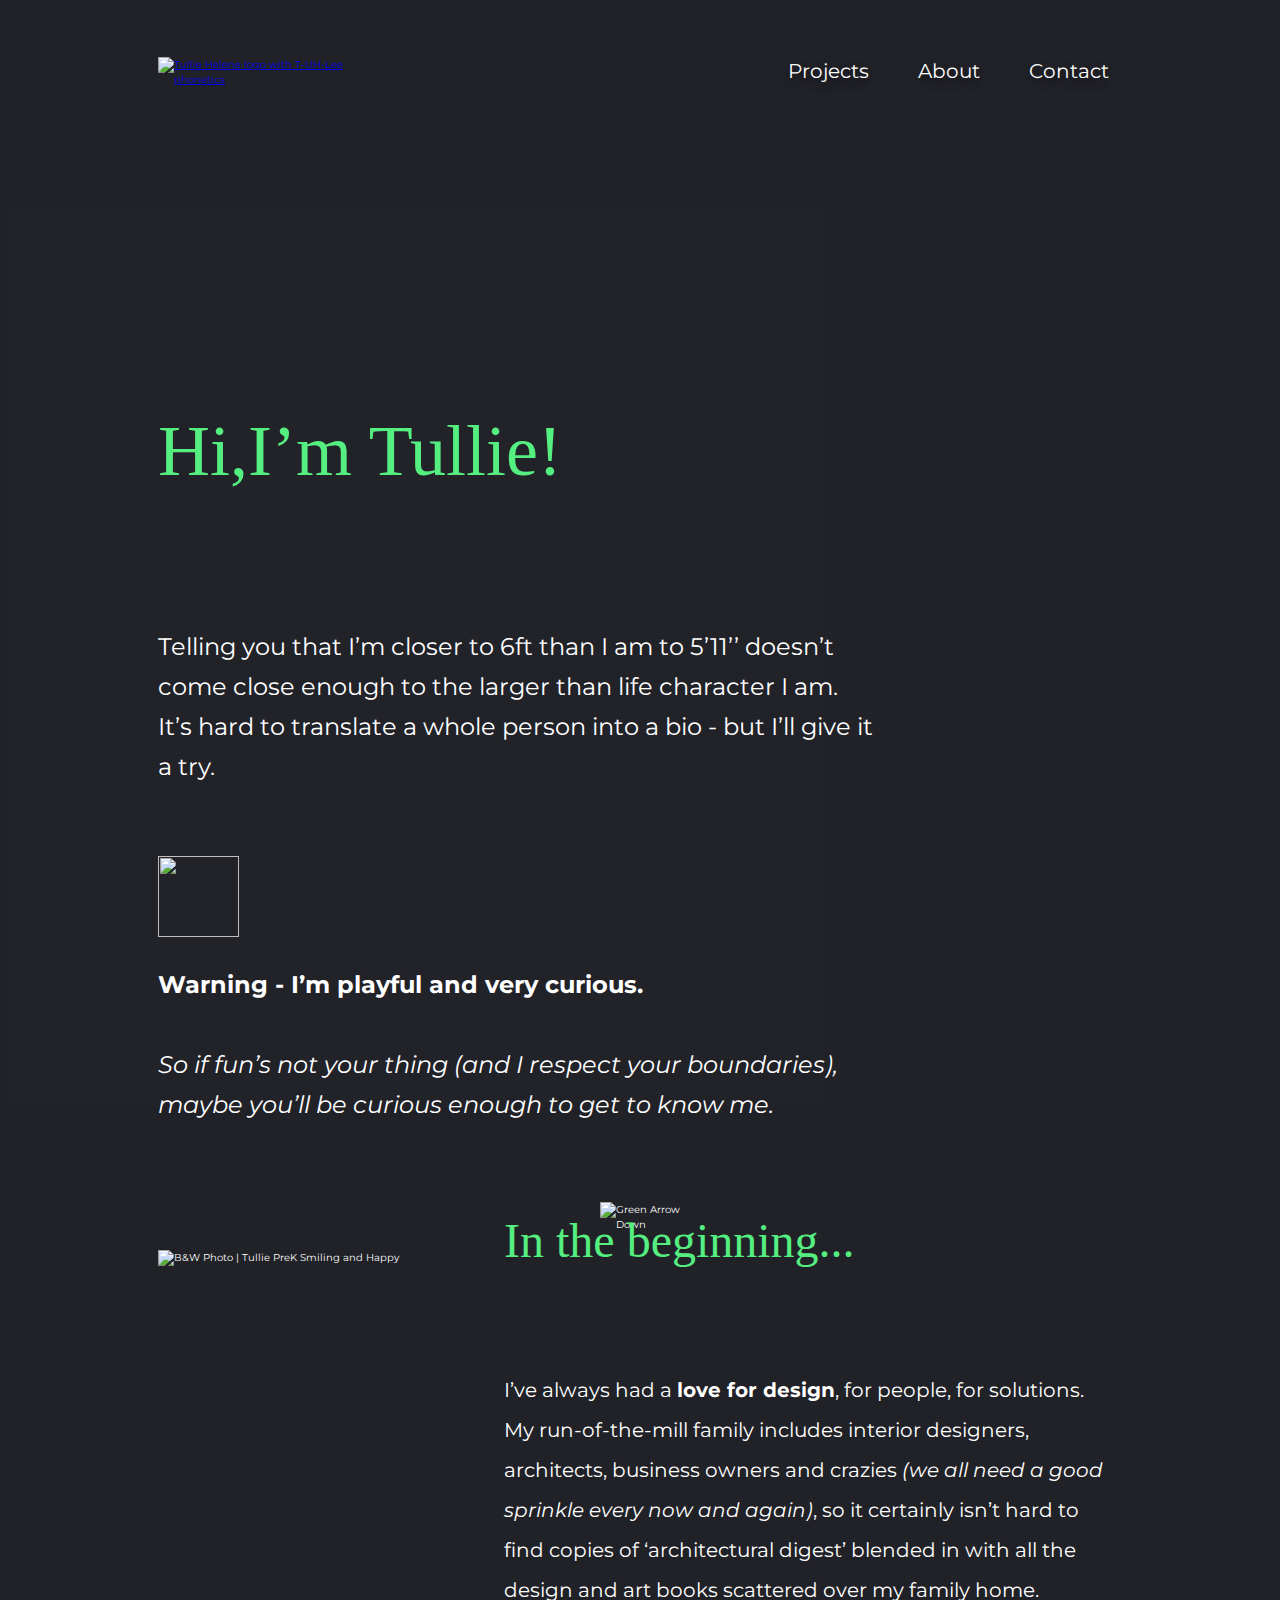
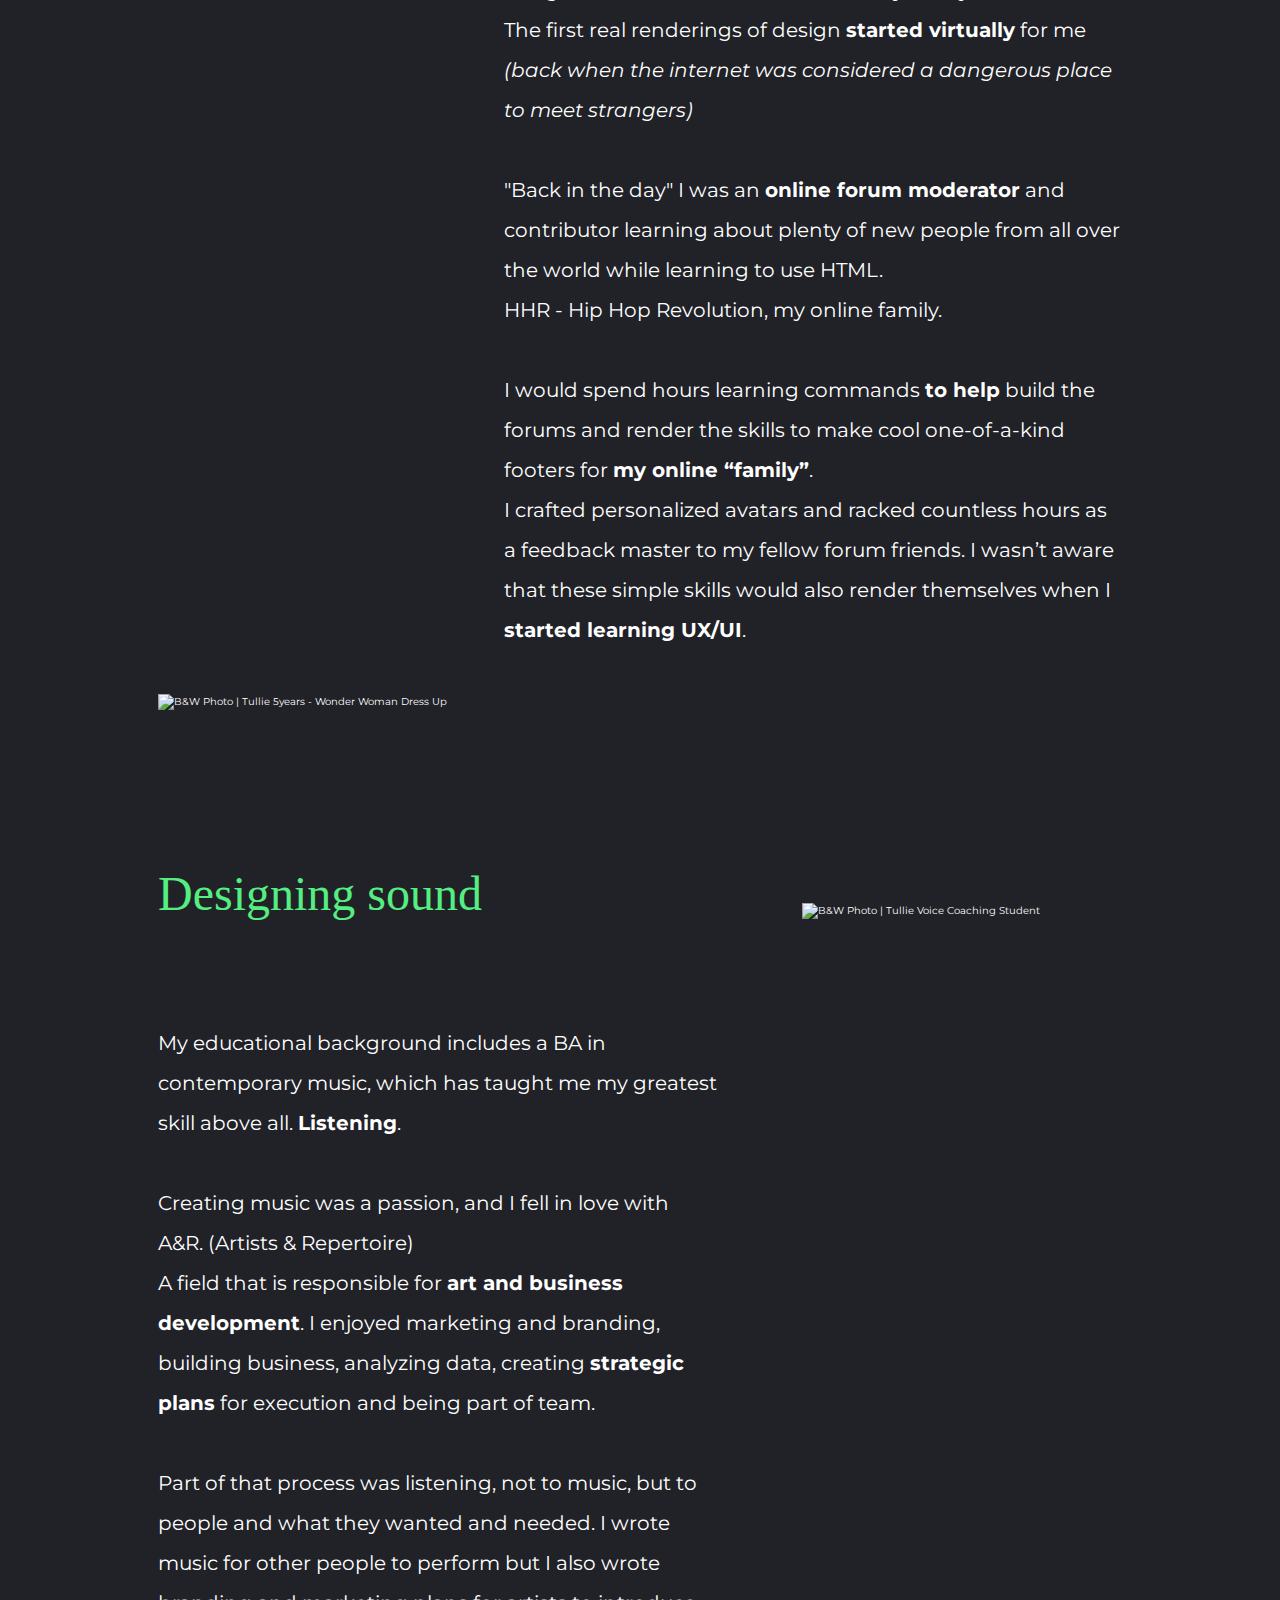
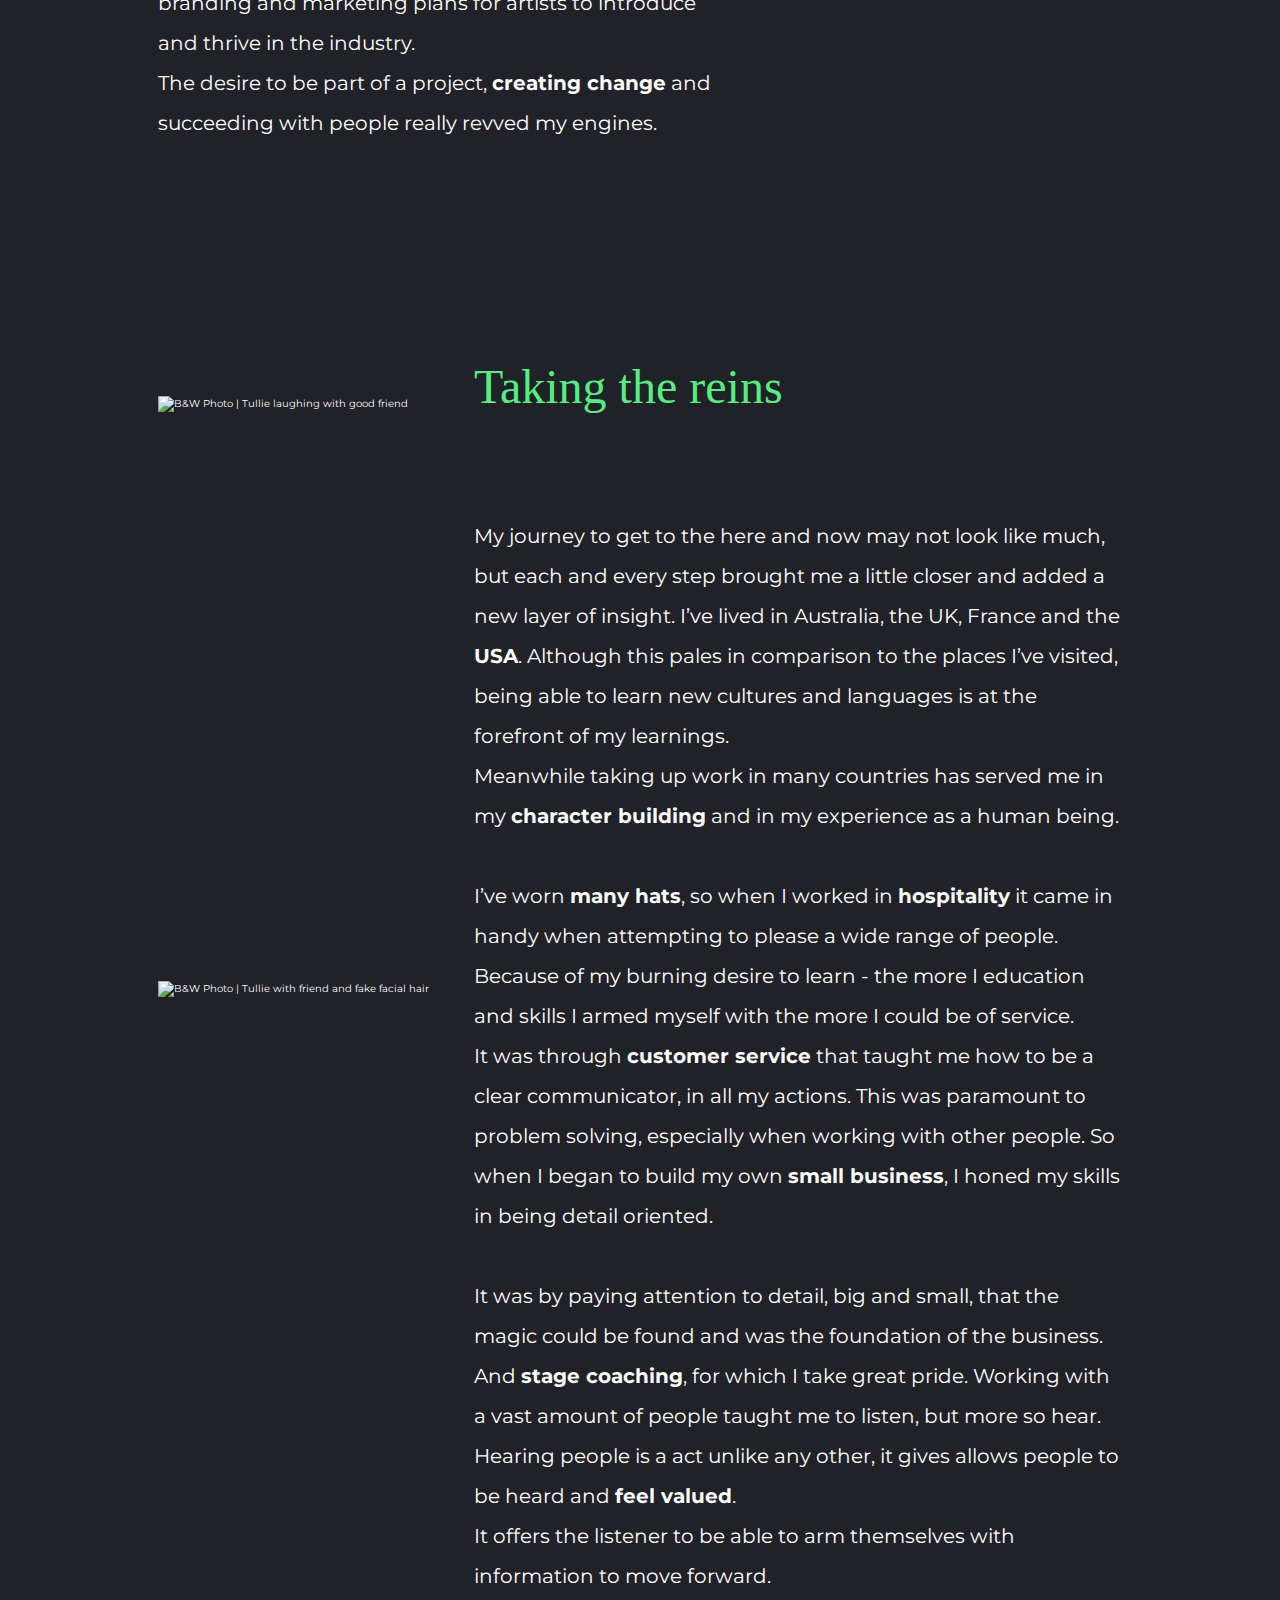
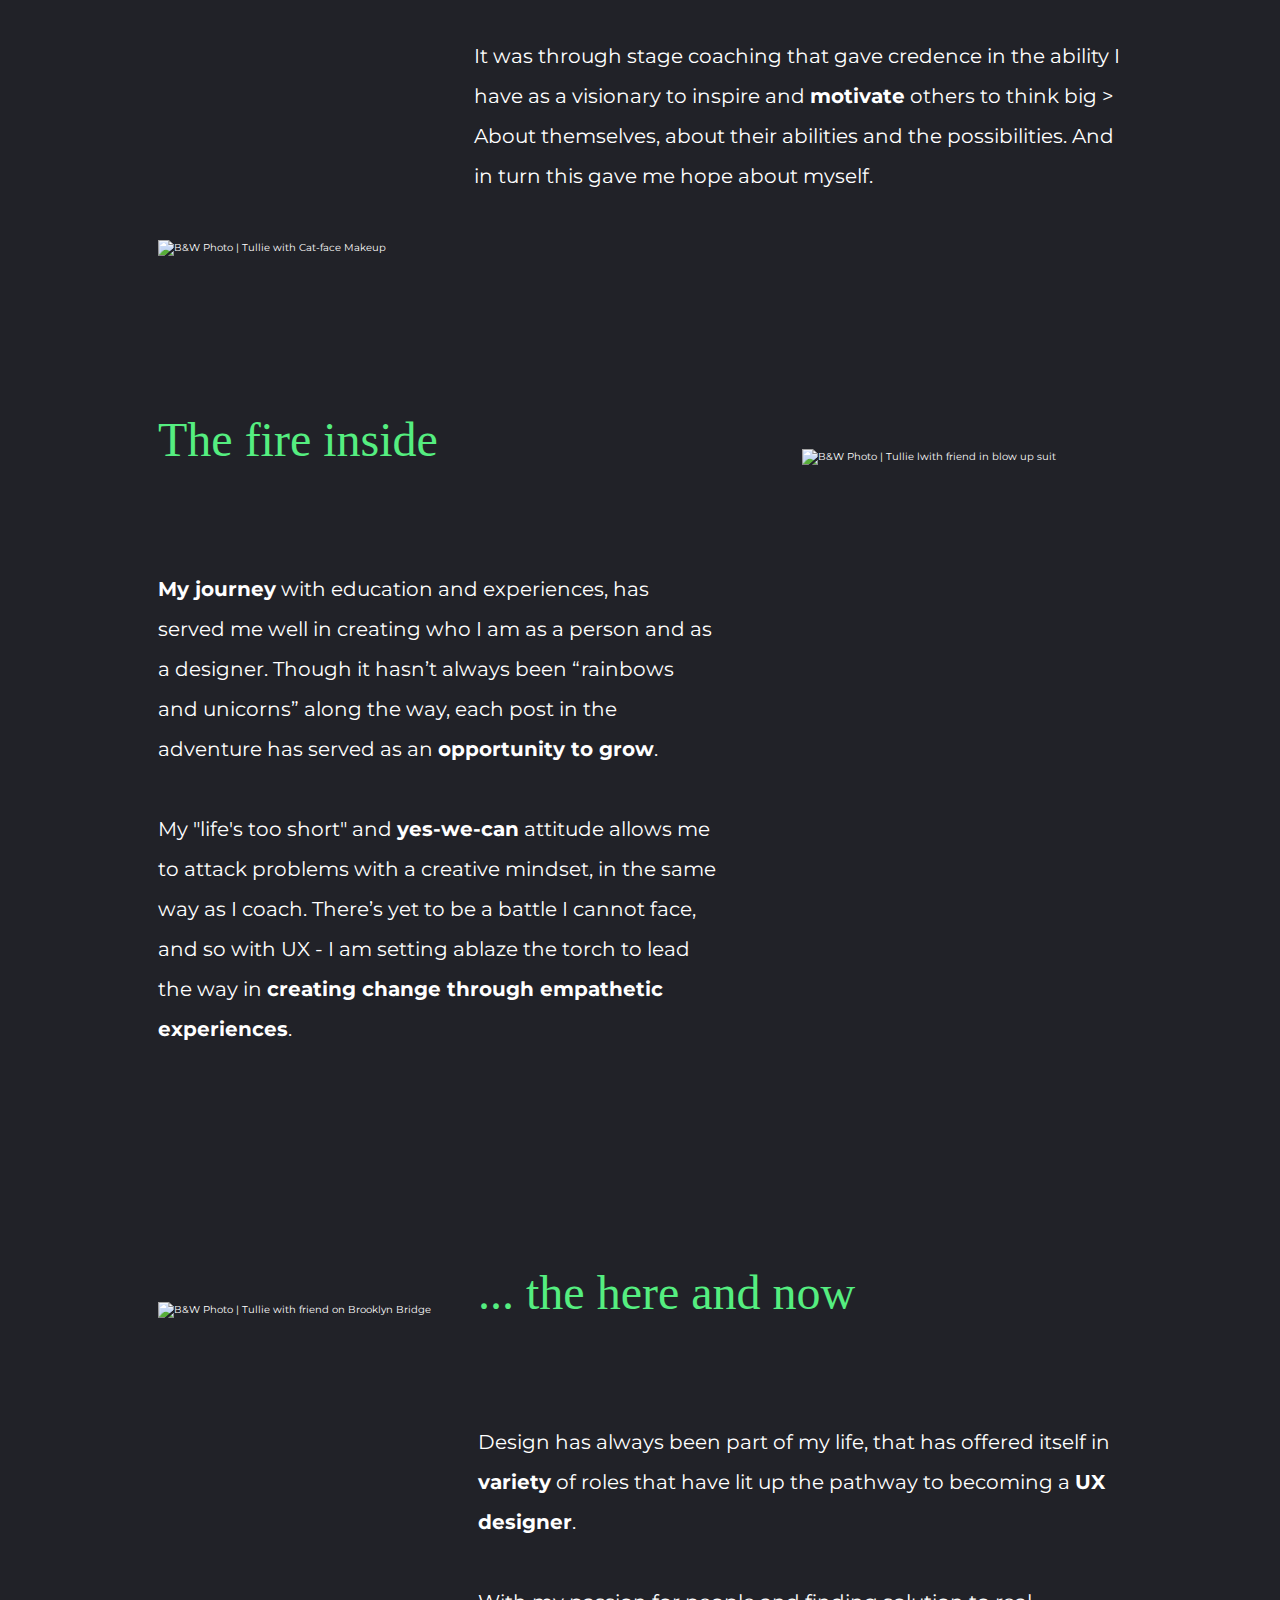
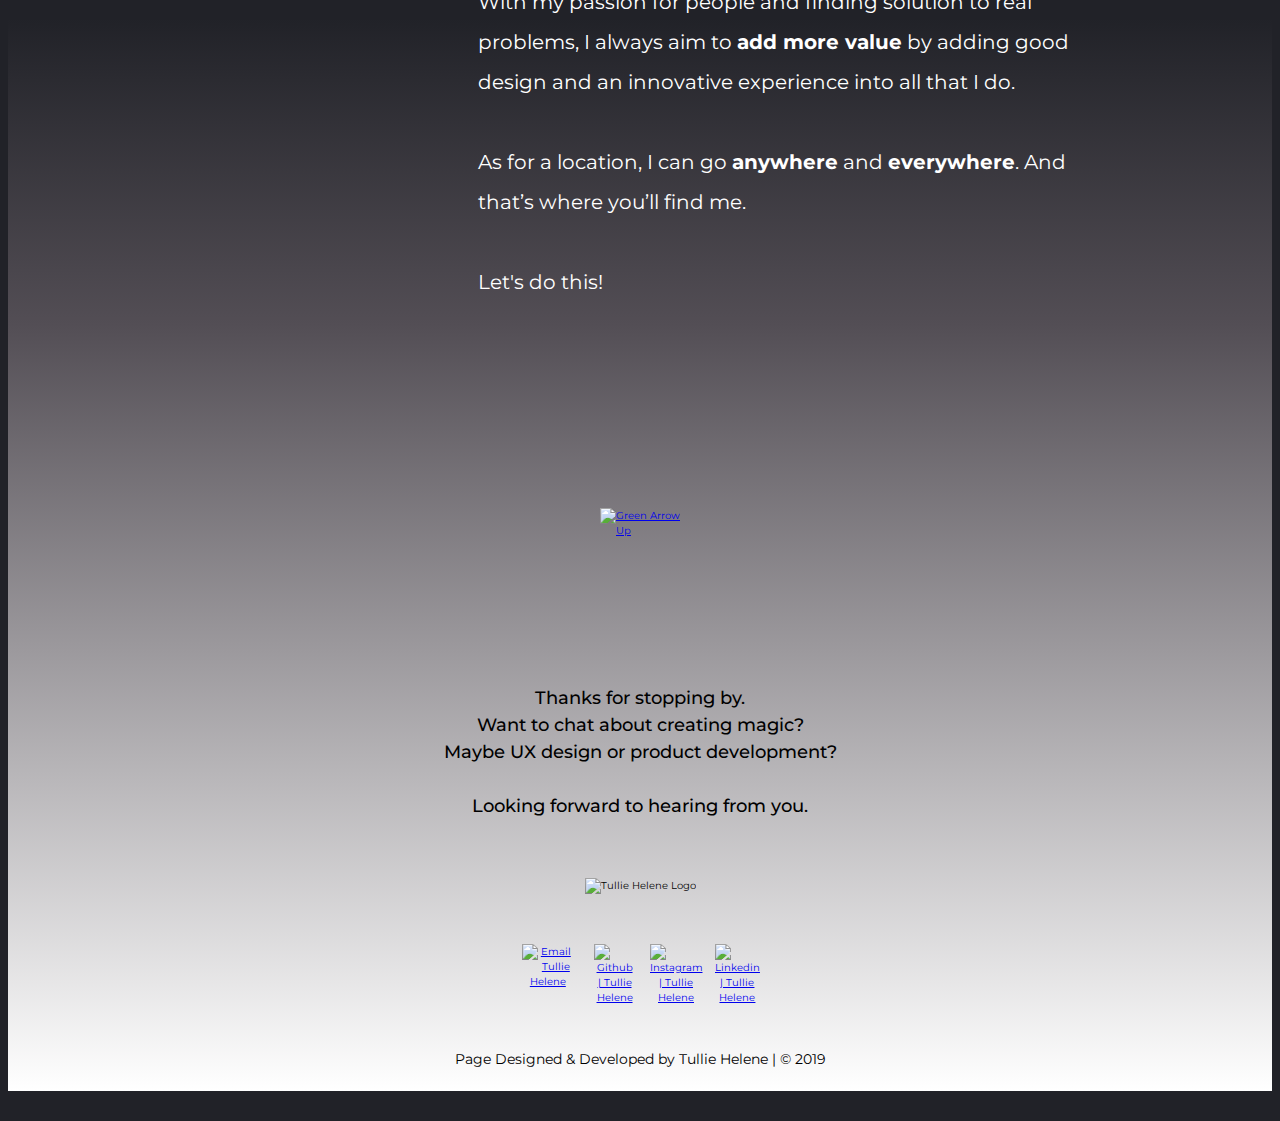
==== commit bb237c9f: "A little animation to buld it up :)" ====
--- a/about.html
+++ b/about.html
@@ -18,20 +18,30 @@
         <link rel="stylesheet" href="https://fonts.googleapis.com/css?family=Homemade+Apple&display=swap" >
         <link rel="stylesheet" href="https://fonts.googleapis.com/css?family=Montserrat:400,400i,500,700,900&display=swap">
 
+        <script async src="https://www.googletagmanager.com/gtag/js?id=UA-143411528-1"></script>
+        <script>
+          window.dataLayer = window.dataLayer || [];
+          function gtag(){dataLayer.push(arguments);}
+          gtag('js', new Date());
+
+          gtag('config', 'UA-143411528-1');
+        </script>
     </head>
 
     <body id="about">
         <!-- wraps responsive content -->
         <div id="wrapper">
-            <header class="dark-nav">
+          <header class="dark-nav">
                 <div id="logo">
-                    <img src="assets/icons/logo-nav-wht.svg" alt="Tullie Helene logo with T-UH-L-ee pronunciation guide">
+                  <a href="index.html">
+                    <img src="assets/icons/logo-nav-wht-sans.svg" alt="Tullie Helene logo with T-UH-Lee phonetics"></a>
                 </div>
                 <nav>
                     <ul>
-                      <li><a class="link" href="index.html">Home</a></li>
-                      <li><a class="link" href="index.html#section-next">Projects</a></li>
-                      <li><a class="link" href="about.html">About</a></li>
+                        <li><a class="link" href="index.html#section-next">Projects</a></li>
+                        <li><a class="link" href="about.html">About</a></li>
+                        <li><a class="link" href="contact.html">Contact</a></li>
+
                     </ul>
                 </nav>
             </header>
@@ -47,7 +57,7 @@
                       <strong>Warning - I’m playful and very curious.</strong><br><br>
                       <em>So if fun’s not your thing (and I respect your boundaries),
                       maybe you’ll be curious enough to get to know me.</em></p>
-                      <img class="about-dwn-btn" src="assets/icons/grn-btn-dwn.svg" alt="Green Arrow Down">
+                      <img class="direction-btn down" src="assets/icons/godown.svg" alt="Green Arrow Down">
                   </div>
                 </section>
 
@@ -57,20 +67,20 @@
                     <p class="about-subhead">In the beginning...
                     </p>
                       <p class="about-story">
-                        I’ve always had a love for design, for people, for solutions.<br>
+                        I’ve always had a <strong>love for design</strong>, for people, for solutions.<br>
                         My run-of-the-mill family includes interior designers, architects, business owners and crazies
                         <em>(we all need a good sprinkle every now and again)</em>, so it certainly isn’t hard to find
-                        copies of ‘architectural digest’ blended in with all the design and art books scattered over my family home.
-                        The first real renderings of design started virtually for me <em>(back when the internet as considered a dangerous place to meet strangers)</em><br><br>
-
-                        "Back in the day" I was an online forum moderator and contributor learning about plenty of new people
+                        copies of ‘architectural digest’ blended in with all the design and art books scattered over my family home.</br>
+                        The first real renderings of design <strong>started virtually</strong> for me <em>(back when the internet was considered a dangerous place to meet strangers)</em><br><br>
+
+                        "Back in the day" I was an <strong>online forum moderator</strong> and contributor learning about plenty of new people
                         from all over the world while learning to use HTML.<br>
                         HHR - Hip Hop Revolution, my online family.<br><br>
 
-                        I would spend hours learning commands to help build the forums and  render the skills to make cool
-                        one-of-a-kind footers for my online “family”.<br>
+                        I would spend hours learning commands <strong>to help</strong> build the forums and render the skills to make cool
+                        one-of-a-kind footers for <strong>my online “family”</strong>.<br>
                         I crafted personalized avatars and racked countless hours as a feedback master to my fellow forum friends.
-                        I wasn’t aware that these simple skills would also render themselves when I started learning UX/UI. <br><br>
+                        I wasn’t aware that these simple skills would also render themselves when I <strong>started learning UX/UI</strong>. <br><br>
                       </p>
                     </div>
                   <div class="about-imgbox-left">
@@ -84,14 +94,14 @@
                   <p class="about-subhead">Designing sound
                   </p>
                   <p class="about-story">My educational background includes a BA in contemporary music, which has taught me my
-                    greatest skill above all. Listening.<br><br>
+                    greatest skill above all. <strong>Listening</strong>.<br><br>
                   Creating music was a passion, and I fell in love with A&R. (Artists & Repertoire)<br>
-                  A field that is responsible for art and business development. I enjoyed marketing and branding, building business,
-                   analyzing data, creating strategic plans for execution and being part of team.<br><br>
+                  A field that is responsible for <strong>art and business development</strong>. I enjoyed marketing and branding, building business,
+                   analyzing data, creating <strong>strategic plans</strong> for execution and being part of team.<br><br>
                   Part of that process was listening, not to music, but to people and what they wanted and needed.
                    I wrote music for other people to perform but I also wrote branding and marketing plans for artists to
                    introduce and thrive in the industry.<br>
-                  The desire to be part of a project, creating change and succeeding with people really revved my engines.<br><br>
+                  The desire to be part of a project, <strong>creating change</strong> and succeeding with people really revved my engines.<br><br>
                   </p>
                 </div>
                   <div class="about-imgbox-right">
@@ -105,20 +115,21 @@
                   </p>
                   <p class="about-story">My journey to get to the here and now may not look like much, but each and every step
                     brought me a little closer and added a new layer of insight.
-                  I’ve lived in Australia, the UK, France and the USA. Although this pales in comparison to the places I’ve visited,
-                  being able to learn new cultures and languages is at the forefront of my learnings. Meanwhile taking up work in
-                  many countries has served me in my character building and in my experience as a human being.<br><br>
-                  I’ve worn many hats, so when I worked in hospitality it came in handy when attempting to please a wide range of people.
+                  I’ve lived in Australia, the UK, France and the <strong>USA</strong>. Although this pales in comparison to the places I’ve visited,
+                  being able to learn new cultures and languages is at the forefront of my learnings. </br>
+                  Meanwhile taking up work in
+                  many countries has served me in my <strong>character building</strong> and in my experience as a human being.<br><br>
+                  I’ve worn <strong>many hats</strong>, so when I worked in <strong>hospitality</strong> it came in handy when attempting to please a wide range of people.
                   Because of my burning desire to learn - the more I education and skills I armed myself with the more I could be of service.<br>
-                  It was through customer service  that taught me how to be a clear communicator, in all my actions.
+                  It was through <strong>customer service</strong>  that taught me how to be a clear communicator, in all my actions.
                   This was paramount to problem solving, especially when working with other people.
-                  So when I began to build my own  small business, I honed my skills in being detail oriented.<br><br>
+                  So when I began to build my own <strong>small business</strong>, I honed my skills in being detail oriented.<br><br>
                   It was by paying attention to detail, big and small, that the magic could be found and was the foundation of the business.
-                  And stage coaching, for which I take great pride. Working with a vast amount of people taught me to listen, but more so hear.<br>
-                  Hearing people is a act unlike any other, it gives allows people to be heard and feel valued and offers
-                  the hearer to be able to arm themselves with information to move forward.<br><br>
-                  It was through stage coaching that gave credence in the ability I have as a visionary to inspire and motivate others to
-                   think big. About themselves, about their abilities and the possibilities. And in turn this gave me hope about myself.<br><br>
+                  And <strong>stage coaching</strong>, for which I take great pride. Working with a vast amount of people taught me to listen, but more so hear.<br>
+                  Hearing people is a act unlike any other, it gives allows people to be heard and <strong>feel valued</strong>.<br> It offers
+                  the listener to be able to arm themselves with information to move forward.<br><br>
+                  It was through stage coaching that gave credence in the ability I have as a visionary to inspire and <strong>motivate</strong> others to
+                   think big > About themselves, about their abilities and the possibilities. And in turn this gave me hope about myself.<br><br>
                   </p>
                 </div>
                   <div class="about-imgbox-left">
@@ -133,12 +144,12 @@
                   <p class="about-subhead">
                     The fire inside
                   </p>
-                  <p class="about-story">My journey with education and experiences, has served me well in
+                  <p class="about-story"><strong>My journey</strong> with education and experiences, has served me well in
                     creating who I am as a person and as a designer. Though it hasn’t always been “rainbows and unicorns” along the way,
-                    each post in the adventure has served as an opportunity to grow.<br><br>
-                    My go-getter outlook on life and "can-do" attitude allows me to  attack problems with a creative mindset, in the same way as I coach.
+                    each post in the adventure has served as an <strong>opportunity to grow</strong>.<br><br>
+                    My "life's too short" and <strong>yes-we-can</strong> attitude allows me to attack problems with a creative mindset, in the same way as I coach.
                     There’s yet to be a battle I cannot face, and so with UX - I am setting ablaze the
-                    touch to lead the way in creating change through empathetic experiences.<br><br>
+                    torch to lead the way in <strong>creating change through empathetic experiences</strong>.<br><br>
                   </p>
                 </div>
                   <div class="about-imgbox-right">
@@ -151,12 +162,14 @@
                     <div class="about-textbox-left">
                     <p class="about-subhead">... the here and now
                     </p>
-                    <p class="about-story">Design has always been part of my life, that has offered itself in variety of roles
-                      that have lit up the pathway to becoming a UX designer.<br><br>
-                      With my passion for creating experiences and my desire for working with real people and finding solutions
-                      to real problems, I always aim to add more value by adding good design and an innovative experience into all that I do.<br><br>
-                      As for a location, I can go anywhere and everywhere.
+                    <p class="about-story">Design has always been part of my life, that has offered itself in <strong>variety</strong> of roles
+                      that have lit up the pathway to becoming a <strong>UX designer</strong>.<br><br>
+                      With my passion for people and finding solution to real problems, I always aim to <strong>add more value</strong>
+                      by adding good design and an innovative experience into all that I do.<br><br>
+                      As for a location, I can go <strong>anywhere</strong> and <strong>everywhere</strong>.
                       And that’s where you’ll find me.<br><br>
+                      Let's do this!<br><br>
+
                     </p>
                   </div>
                     <div class="about-imgbox-left">
@@ -164,17 +177,18 @@
                     </div>
                   </section>
 
-                  <div class="about-pre-footer">
-                    <a class="btn-grn pre-foot-about" href="assets/pages/about/resume.pdf" target="_blank">SEE RÉSUMÉ</a>
-                    <a class="btn-grn pre-foot-about" href="#logo">BACK TO TOP</a>
-                  </div>
-
-
-                  <!-- Footer-->
+                  <!--- pre-footer --->
+                            <div class="pre-footer">
+                              <a href="#logo">
+                                <img class="direction-btn up" src="assets/icons/goup.svg" alt="Green Arrow Up"></a>
+                              <!-- <p class="footer-copy"> Back to top </p> -->
+                            </div>
+                    <!-- Footer-->
+              <!-- Footer-->
 
                   <section class="footer">
                      <p class="footer-outro">Thanks for stopping by.<br>
-                       Want to chat about creating some cool sh*t?<br>
+                       Want to chat about creating magic?<br>
                        Maybe UX design or product development?<br><br>
                        Looking forward to hearing from you.</p>
 
@@ -183,26 +197,27 @@
                       </div>
 
                       <div class="footer-links">
-                      <div class="footer-links-mail">
-                        <a href="mailto:tulliehelene@gmail.com">
+                      <div class="footer-link-1">
+                        <a href="contact.html" target="_blank">
                         <img src="assets/icons/email-blk.png" alt="Email Tullie Helene"></a>
                       </div>
 
-                      <div class="footer-links-git">
-                        <a href="https://github.com/tulliehelene">
-                        <img src="assets/icons/github-blk.png" target="_blank" alt="Github | Tullie Helene"></a>
-                      </div>
-                      <div class="footer-links-insta">
-                        <a href="https://www.instagram.com/tulliehelene/">
-                        <img src="assets/icons/insta-blk.png" target="_blank" alt="Instagram | Tullie Helene"></a>
-                      </div>
-                      <div class="footer-links-linked">
-                        <a href="https://www.linkedin.com/in/tulliehelene/">
-                        <img src="assets/icons/linked-blk.png" target="_blank" alt="Linkedin | Tullie Helene"></a>
+                      <div class="footer-link-2">
+                        <a href="https://github.com/tulliehelene" target="_blank">
+                        <img src="assets/icons/github-blk.png" alt="Github | Tullie Helene"></a>
+                      </div>
+                      <div class="footer-link-2">
+                        <a href="https://www.instagram.com/tulliehelene/" target="_blank">
+                        <img src="assets/icons/insta-blk.png" alt="Instagram | Tullie Helene"></a>
+                      </div>
+                      <div class="footer-link-2">
+                        <a href="https://www.linkedin.com/in/tulliehelene/" target="_blank">
+                        <img src="assets/icons/linked-blk.png" alt="Linkedin | Tullie Helene"></a>
                       </div>
                       </div>
                       <p class="footer-copy">Page Designed & Developed by Tullie Helene | © 2019</p>
-                  <!-- </section> -->
+
+                  </section>
                 </div>
               </div>
         </body>
--- a/css/style.css
+++ b/css/style.css
@@ -1,42 +1,61 @@
 html {
   font-size: 10px;
+   scroll-behavior: smooth;
 }
 
 /* basic styles */
 * {
-    box-sizing: border-box;
+  box-sizing: border-box;
 }
 
 img {
-    /* responsive images: https://www.w3schools.com/howto/howto_css_image_responsive.asp */
-    width: 100%;
-    height: auto;
+  /* responsive images: https://www.w3schools.com/howto/howto_css_image_responsive.asp */
+  width: 100%;
+  height: auto;
 }
 strong {font-weight: bold;}
 em {font-style: italic;}
 
 body {
-    /*
-      vh: https://css-tricks.com/fun-viewport-units/
-      this is your background for pages that don't have a bg image
-      linear-gradient: https://developer.mozilla.org/en-US/docs/Web/CSS/linear-gradient
-    */
-    /* background: linear-gradient(#212228 0, #212228 100px, #fff 100%); */
-    color: #FFFFFF;
-    font-family: "Montserrat", sans-serif;
-    line-height: 1.5;
+  /*
+  vh: https://css-tricks.com/fun-viewport-units/
+  this is your background for pages that don't have a bg image
+  linear-gradient: https://developer.mozilla.org/en-US/docs/Web/CSS/linear-gradient
+  */
+  /* background: linear-gradient(#212228 0, #212228 100px, #fff 100%); */
+  color: #FFFFFF;
+  font-family: "Montserrat", sans-serif;
+  line-height: 1.5;
 }
 body#homepage {
-    /* background: linear-gradient(#212228 0, #212228 30%, #fff 100%); */
-    background: linear-gradient(#212228 0, #212228 30%, #534e55 80%, #fff 100%);
+  background: #212228;
+  /* background: linear-gradient(#212228 0, #212228 30%, #534e55 80%, #fff 100%); */
+}
+
+#wrapperhome {
+  /* surrounds responsive content, keeps it centered on a large screen */
+  background: linear-gradient(#212228 0, #212228 30%, #534e55 80%, #fff 100%);
+  max-width: 144.0rem;
+  margin: 0 auto;
+  min-height: 100%;
+  /* border: 2px solid red; */
+}
+
+#wrapperclouder {
+  /* surrounds responsive content, keeps it centered on a large screen */
+  background: #FFFFFF;
+  max-width: 144.0rem;
+  margin: 0 auto;
+  min-height: 100%;
+  /* border: 2px solid red; */
 }
 
 #wrapper {
-    /* surrounds responsive content, keeps it centered on a large screen */
-    max-width: 144.0rem;
-    margin: 0 auto;
-    min-height: 100%;
-    /* border: 2px solid red; */
+  /* surrounds responsive content, keeps it centered on a large screen */
+  max-width: 144.0rem;
+  margin: 0 auto;
+  min-height: 100%;
+  /* border: 2px solid red; */
 }
 
 /* === HEADER NAV & HERO === */
@@ -45,58 +64,63 @@
   background-image: linear-gradient(to right, rgba(34,34,41,1) 0%, rgba(34,34,41,0) 100%), url('../assets/images/hero-bkgrnd-dsktp.png');
   background-repeat: no-repeat;
   background-position: 100% 0;
-  min-height: 100%; /* you might erase this line later = TULLIE note, i changed it from vh to a percentage */
+  min-height: 100%;
+  /* background-size: contain;
+  min-height: 100vh;
+  ^^^ this suggestion lengthens the contaner height - which I don't like*/
 }
 
 header {
-    display: flex;
-    justify-content: space-between;
-    line-height: 1.5rem;
-    align-items: center;
-    padding: 3.0rem 4.3rem;
+  display: flex;
+  justify-content: space-between;
+  line-height: 1.5rem;
+  align-items: center;
+  padding: 3.0rem 4.3rem;
 }
 
 #logo {
   height:auto;
-    width: 18.8rem
+  width: 18.8rem
 }
 nav {
-    text-align: right;
+  text-align: right;
 }
 
 
 nav ul li a {
-    color: #fff;
-    font-size: 2.0rem;
-    font-weight: medium;
-    line-height: 2.7rem;
-    text-decoration: none;
-    text-shadow: 0px 4px 8px rgba(0, 0, 0, 0.50)
+  color: #fff;
+  font-size: 2.0rem;
+  font-weight: medium;
+  line-height: 2.7rem;
+  text-decoration: none;
+  text-shadow: 0px 4px 8px rgba(0, 0, 0, 0.50)
 }
 
 a:hover {
   color: #000000;
-
 }
 
 .hero {
-    padding: 1rem;
-    color: #fff;
-    font-size: 1.25rem;
-    /*https://stackoverflow.com/questions/2504071/how-do-i-combine-a-background-image-and-css3-gradient-on-the-same-element */
+  padding: 1rem;
+  color: #fff;
+  font-size: 1.25rem;
+  /*https://stackoverflow.com/questions/2504071/how-do-i-combine-a-background-image-and-css3-gradient-on-the-same-element */
 }
 
 .hero-content {
   padding: 0 4.3rem;
+  -webkit-animation: text-focus-in 1s cubic-bezier(0.550, 0.085, 0.680, 0.530) both;
+	        animation: text-focus-in 1s cubic-bezier(0.550, 0.085, 0.680, 0.530) both;
+
 }
 
 p.lets {
   color: #00F372;
-    font-family: "Homemade Apple", cursive;
-    font-size: 3.6rem;
-    margin: 20% 0;
-    text-shadow: 0px 4px 8px rgba(0, 0, 0, 0.50)
-    /* padding: 20% 0; */
+  font-family: "Homemade Apple", cursive;
+  font-size: 3.6rem;
+  margin: 20% 0;
+  text-shadow: 0px 4px 8px rgba(0, 0, 0, 0.50)
+  /* padding: 20% 0; */
 }
 
 p.hero-p {
@@ -106,38 +130,42 @@
 }
 
 .btn-grn {
-    /* background: #00F372; */
-    background: #55EE80;
-    border: 0.1rem solid black;
-    border-radius: 0.4rem;
-    box-shadow: 0px 4px 8px rgba(0, 0, 0, 0.25);
-    color: #000000;
-    display: inline-block;
-    font-size: 1.5rem;
-    font-weight: 600;
-    height: 100%;
-    min-width: 11rem;
-    padding: 1rem 2rem;
-    text-align: center;
-    text-decoration: none;
-    transition: all .5s ease-in-out;
+  /* background: #00F372; */
+  background: #55EE80;
+  border: 0.1rem solid black;
+  border-radius: 0.4rem;
+  box-shadow: 0px 4px 8px rgba(0, 0, 0, 0.25);
+  color: #000000;
+  display: inline-block;
+  font-size: 1.5rem;
+  font-weight: 600;
+  min-width: 11rem;
+  padding: 1rem 2rem;
+  text-align: center;
+  text-decoration: none;
+
 }
 
 .btn-wht {
-    background: #FFFFFF;
-    border: 0.1rem solid black;
-    border-radius: 0.4rem;
-    box-shadow: 0px 4px 8px rgba(0, 0, 0, 0.25);
-    color: #000000;
-    display: inline-block;
-    font-size: 1.5rem;
-    font-weight: 600;
-    min-width: 17rem;
-    padding: 1rem 2rem;
-    text-align: center;
-    text-decoration: none;
-    transition: all .5s ease-in-out;
-    margin-bottom: 4rem;
+  background: #FFFFFF;
+  /* border: 0.1rem solid black; */
+  border-radius: 0.4rem;
+  /* box-shadow: 0px 4px 8px rgba(0, 0, 0, 0.25); */
+  color: #000000;
+  display: inline-block;
+  font-size: 1.5rem;
+  font-weight: 600;
+  min-width: 17rem;
+  padding: 1rem 2rem;
+  text-align: center;
+  text-decoration: none;
+  margin-bottom: 4rem;
+  -webkit-animation: heartbeat 5.0s ease-in-out infinite both;
+	        animation: heartbeat 5.0s ease-in-out infinite both;
+}
+.btn-wht:hover{
+  background: #212228;
+  color: #FFFFFF;
 }
 
 .busy-btn {
@@ -149,12 +177,14 @@
 }
 
 
-.hero-dwn-btn {
+.direction-btn {
   /* align-self: center; */
   display: flex;
   height: 4.1rem;
   width: 4.1rem;
   margin: 30% auto;
+  -webkit-animation: bounce-top 2.5s infinite both;
+          animation: bounce-top 2.5s infinite both;
   /* padding-bottom: 10%; */
 }
 
@@ -210,7 +240,7 @@
 }
 
 p.project-info {
-padding: 2.2rem 0rem 4.0rem 0rem;
+  padding: 2.2rem 0rem 4.0rem 0rem;
 }
 
 .img-container-left {
@@ -227,12 +257,12 @@
 /* === Footer Selections === */
 
 /* .dark-footer {
-  background: linear-gradient(#FFFFFF 0, #534e55 45%, #212228 90%);
-  color: #FFFFFF;
-  display: flex-wrap;
-  justify-content: center;
-  /* padding-top: 15.0rem;
-  text-align: center;
+background: linear-gradient(#FFFFFF 0, #534e55 45%, #212228 90%);
+color: #FFFFFF;
+display: flex-wrap;
+justify-content: center;
+/* padding-top: 15.0rem;
+text-align: center;
 } */
 
 .pre-footer {
@@ -249,17 +279,15 @@
 }
 
 /* .footer-drk {
-  align-self: center;
-  color: #FFFFFF;
-  padding: 0 4.3rem;
-  text-align: center;
+align-self: center;
+color: #FFFFFF;
+padding: 0 4.3rem;
+text-align: center;
 } */
 
 .drk2wht-footer {
   background: linear-gradient(#212228 30%, #534e55 50%, #fff 100%);
 }
-
-
 
 p.footer-outro {
   font-size: 1.4rem;
@@ -276,32 +304,24 @@
 }
 
 .footer-links {
-  align-content: center;
-  flex-flow: row-wrap;
+  /* align-content: center;
+  flex-flow: row-wrap; */
   display: flex;
   width:100%;
 }
 
-.footer-links-mail {
+.footer-link-1{
   display: flex;
   justify-content: center;
   padding: 1.0rem 1.0rem;
-}
-
-.footer-links-insta {
+  width: 85%
+}
+
+.footer-link-2 {
   display: flex;
   justify-content: center;
   padding: 1.0rem 1.0rem;
-}
-.footer-links-git {
-  display: flex;
-  justify-content: center;
-  padding: 1.0rem 1.0rem;
-}
-.footer-links-linked {
-  display: flex;
-  justify-content: center;
-  padding: 1.0rem 1.0rem;
+  width: 70%;
 }
 
 .footer-copy {
@@ -312,19 +332,18 @@
 /* === Clouder ===*/
 
 body#clouder {
-background-color: #FFFFFF;
-/* background: linear-gradient(#212228 200px, #534e55 1000px, #fff 1500px); */
-color: #000000;
-font-style: "Montserrat", sans-serif;
-font-size: 1.4rem;
-font-size: normal;
-text-align: left;
+  background-color: #212228;
+  color: #000000;
+  font-style: "Montserrat", sans-serif;
+  font-size: 1.4rem;
+  font-size: normal;
+  text-align: left;
 }
 
 .center {
- display: flex;
- flex: 1;
- justify-content: center;
+  display: flex;
+  flex: 1;
+  justify-content: center;
 }
 
 .dark-nav {
@@ -332,8 +351,7 @@
 }
 
 .clouder-hero-bckgrnd {
-  /* background: linear-gradient(#212228 0, #212228 20%, #fff 100%); */
-background: linear-gradient(#212228 0, #534e55 30%, #fff 100%);
+  background: linear-gradient(#212228 0, #534e55 30%, #fff 100%);
 
 }
 
@@ -352,8 +370,11 @@
 }
 
 .clouder-img1 {
-  display: flex;
+  display: inline-block;
   justify-content: center;
+  margin: auto;
+  max-width:286px;
+  max-height: 320px;
   padding-bottom: 3.5rem;
 }
 
@@ -363,22 +384,29 @@
   padding-bottom: 3.5rem;
   width: 114.4rem;
 }
-
 .btn-wht-cs {
-    background: #FFFFFF;
-    border: 0.1rem solid black;
-    border-radius: 0.4rem;
-    box-shadow: 0px 4px 8px rgba(0, 0, 0, 0.25);
-    color: #000000;
-    display: inline-block;
-    font-size: 1.4rem;
-    font-weight: 600;
-    height: 100%;
-    min-width: 17rem;
-    padding: 1rem 2rem;
-    text-align: center;
-    text-decoration: none;
-    transition: all .5s ease-in-out;
+  background: #534e55;
+  border-radius: 0.4rem;
+  color: #FFFFFF;
+  display: inline-block;
+  font-size: 1.4rem;
+  font-weight: 600;
+  height: 100%;
+  min-width: 24rem;
+  padding: 1rem 3rem;
+  text-align: center;
+  text-decoration: none;
+	-webkit-animation: heartbeat 5.0s ease-in-out infinite both;
+	        animation: heartbeat 5.0s ease-in-out infinite both;
+}
+.btn-wht-cs:hover {
+    background: #212228;
+    color: #FFFFFF;
+}
+
+.btn-spacing {
+  /* border: 1px solid red; */
+  margin: 4rem auto;
 }
 
 .cs-icons {
@@ -398,16 +426,17 @@
 
 p.cs-cldr {
   font-weight: lighter;
+    line-height: 2.5rem;
   /* margin: 1.0rem 4.3rem; */
 }
 
- h1.cs-cldr {
-   font-size: 3.0rem;
-   font-weight: bold;
-   line-height: 5.0rem;
-   margin: 3.0rem 0rem 1.5rem 0rem;
-   text-align: center;
- }
+h1.cs-cldr {
+  font-size: 3.0rem;
+  font-weight: bold;
+  line-height: 5.0rem;
+  margin: 3.0rem 0rem 1.5rem 0rem;
+  text-align: center;
+}
 
 h2.cs-cldr {
   font-size: 2.4rem;
@@ -457,9 +486,38 @@
   padding: 2.0rem 4.3rem;
 }
 
-.comp-ana {
-  padding-left: 18.0rem;
-}
+.comp-links {
+  /* align-content: center;
+  flex-flow: row-wrap; */
+  display: flex;
+  width:100%;
+}
+
+.comp-link-2 {
+  display: flex;
+  justify-content: center;
+  padding: 1.0rem 1.0rem;
+  width: 70%;
+}
+
+.logobox {
+  display: flex;
+  flex-direction: row;
+  justify-content: center;
+  height: 30rem;
+}
+
+.persona-box {
+  display: flex;
+  flex-direction: column;
+  justify-content: center;
+  padding: 0 2.3rem
+}
+
+.user-person {
+  padding-top: 4rem;
+}
+
 
 .comp-ana-img {
   padding: 2.0rem 0 ;
@@ -503,18 +561,10 @@
 }
 
 .user-strs-flws {
-display: flex;
-justify-content: center;
-flex-flow: wrap;
-padding: 2.0rem 1.3rem;
-}
-
-.wire-img1 {
-  /* max-width: auto; */
-}
-
-.wire-img2 {
-  max-width: auto;
+  display: flex;
+  justify-content: center;
+  flex-flow: wrap;
+  padding: 2.0rem 1.3rem;
 }
 
 section.sketching-wireframes1 {
@@ -527,7 +577,7 @@
 
 .wireframe-comp {
   /* overflow-y: hidden; */
-/
+  /
 }
 
 .sktch-wire-img {
@@ -544,9 +594,9 @@
 
 .wire-img2 {
   margin: auto;
- height:34.0rem;
- width:28.4rem;
- padding-bottom: 1rem;
+  height:34.0rem;
+  width:28.4rem;
+  padding-bottom: 1rem;
 }
 
 section.lofi-mockups-prototyping {
@@ -554,13 +604,13 @@
 }
 
 .cldr-lofi-invis {
-flex-flow: column;
-padding: 2.0rem 1.3rem;
-text-align: center;
+  flex-flow: column;
+  padding: 2.0rem 1.3rem;
+  text-align: center;
 }
 
 .cldr-qs {
-padding-bottom: 1.5rem;
+  padding-bottom: 1.5rem;
 }
 
 section.visuals {
@@ -572,7 +622,7 @@
 }
 
 img.clouder-final-it {
-padding: 3.0rem 0;
+  padding: 3.0rem 0;
 }
 
 section.typography {
@@ -627,21 +677,23 @@
 /* === About page === */
 
 body#about {
-    /* background: linear-gradient(#212228 0, #212228 30%, #fff 100%); */
-    background: #212228;
-    color: #FFFFFF;
+  /* background: linear-gradient(#212228 0, #212228 30%, #fff 100%); */
+  background: #212228;
+  color: #FFFFFF;
 }
 
 section.about-hero {
   background-image: linear-gradient(to right, rgba(34,34,41,1) 30%, rgba(34,34,41,0) 100%), url('../assets/pages/about/about-face.png');
   background-repeat: no-repeat;
   background-position: 250% 20%;
-  height: 100%;
-  min-height: 87vh; /* how can I not use 'vh' and still get the whole picture*/
+  height: 100vh;
+  background-size: contain;
 }
 
 .about-content {
   padding: 0 4.2rem;
+  -webkit-animation: text-focus-in 1s cubic-bezier(0.550, 0.085, 0.680, 0.530) both;
+	        animation: text-focus-in 1s cubic-bezier(0.550, 0.085, 0.680, 0.530) both;
 }
 
 p.hi {
@@ -649,11 +701,12 @@
   /* color: #00F372; */
   font-family: "Homemade Apple", cursive;
   font-size: 3.4rem;
-  padding: 10rem 0 5rem 0;
+  padding: 5rem 0;
 }
 
 p.about-intro {
   font-size: 1.4rem;
+  line-height: 2.5rem;
 }
 
 .grn-wrning {
@@ -662,16 +715,16 @@
 }
 
 .about-dwn-btn {
-    align-self: center;
-    display: flex;
-    height: 4.1rem;
-    width: 4.1rem;
-    margin: 20% auto;
+  align-self: center;
+  display: flex;
+  height: 4.1rem;
+  width: 4.1rem;
+  margin: 20% auto;
 }
 
 section.about-beginning {
   background: #212228;
-  padding: 0 4.3rem;
+  padding: 3rem 4.3rem;
 }
 
 section.about-sound {
@@ -686,7 +739,7 @@
 
 section.about-fire {
   background: #212228;
-padding: 4.3rem 4.3rem;
+  padding: 4.3rem 4.3rem;
 }
 
 section.about-here-now {
@@ -701,14 +754,15 @@
 p.about-subhead {
   /* color: #00F372; */
   color: #55EE80;
- font-family: "Homemade Apple", cursive;
- font-size: 2.4rem;
- height: 6.4rem;
- text-align: left;
+  font-family: "Homemade Apple", cursive;
+  font-size: 2.4rem;
+  height: 6.4rem;
+  text-align: left;
 }
 
 p.about-story {
   font-size: 1.4rem;
+  line-height: 2.5rem;
 }
 
 div.about-imgbox {
@@ -776,77 +830,402 @@
 }
 
 .about-pre-footer {
-    display: flex;
-    flex-direction: column;
-    justify-content: center;
-    margin: 5rem 0;
-}
-
- .pre-foot-about {
-   min-width: 24rem;
-   margin: 2rem auto;
- }
-
- /*******************************/
- /* SCREENS BIGGER THAN 76.8rem */
- /*******************************/
+  display: flex;
+  flex-direction: column;
+  justify-content: center;
+  margin: 5rem 0;
+}
+
+.pre-foot-about {
+  min-width: 24rem;
+  margin: 2rem auto;
+}
+
+/* === Contact page === */
+
+body#contact {
+  background: #212228;
+}
+
+
+#wrappercontact {
+  background: linear-gradient(#212228 0, #212228 20%, #534e55 60%, #fff 100%);
+  max-width: 144.0rem;
+  margin: 0 auto;
+}
+
+section.contact-form-section {
+  font-size: 2.4rem;
+  display: flex;
+  flex-direction: column;
+  align-items: center;
+}
+
+.contact-intro {
+  color: #00F372;
+  font-family: "Homemade Apple", cursive;
+  font-size: 3.6rem;
+  margin-top: 20%;
+  margin-bottom: 5%;
+  text-shadow: 0px 4px 8px rgba(0, 0, 0, 0.50);
+}
+
+
+form {
+  width: 80%;
+}
+
+.contact {
+  align-self: center;
+  display: flex;
+  flex-direction: column;
+}
+
+.your-email {
+  font-family: 'Montserrat', sans-serif;
+  font-size: 1.6rem;
+  padding: 1rem;
+  margin-bottom: 2rem;
+}
+
+.your-message {
+  font-family: 'Montserrat', sans-serif;
+  font-size: 1.6rem;
+  height: 30rem;
+  padding: 1rem;
+  margin-bottom: 3rem;
+}
+
+button {
+  margin-bottom: 40%;
+}
+
+/* ----------------------------------------------
+ * Generated by Animista on 2019-7-11 16:54:49
+ * w: http://animista.net, t: @cssanimista
+ * ---------------------------------------------- */
+
+/**
+ * ----------------------------------------
+ * animation text-focus-in
+ * ----------------------------------------
+ */
+@-webkit-keyframes text-focus-in {
+  0% {
+    -webkit-filter: blur(12px);
+            filter: blur(12px);
+    opacity: 0;
+  }
+  100% {
+    -webkit-filter: blur(0px);
+            filter: blur(0px);
+    opacity: 1;
+  }
+}
+@keyframes text-focus-in {
+  0% {
+    -webkit-filter: blur(12px);
+            filter: blur(12px);
+    opacity: 0;
+  }
+  100% {
+    -webkit-filter: blur(0px);
+            filter: blur(0px);
+    opacity: 1;
+  }
+}
+
+/* ----------------------------------------------
+ * Generated by Animista on 2019-7-11 16:45:4
+ * w: http://animista.net, t: @cssanimista
+ * ---------------------------------------------- */
+
+/**
+ * ----------------------------------------
+ * animation heartbeat
+ * ----------------------------------------
+ */
+@-webkit-keyframes heartbeat {
+  from {
+    -webkit-transform: scale(1);
+            transform: scale(1);
+    -webkit-transform-origin: center center;
+            transform-origin: center center;
+    -webkit-animation-timing-function: ease-out;
+            animation-timing-function: ease-out;
+  }
+  10% {
+    -webkit-transform: scale(0.91);
+            transform: scale(0.91);
+    -webkit-animation-timing-function: ease-in;
+            animation-timing-function: ease-in;
+  }
+  17% {
+    -webkit-transform: scale(0.98);
+            transform: scale(0.98);
+    -webkit-animation-timing-function: ease-out;
+            animation-timing-function: ease-out;
+  }
+  33% {
+    -webkit-transform: scale(0.87);
+            transform: scale(0.87);
+    -webkit-animation-timing-function: ease-in;
+            animation-timing-function: ease-in;
+  }
+  45% {
+    -webkit-transform: scale(1);
+            transform: scale(1);
+    -webkit-animation-timing-function: ease-out;
+            animation-timing-function: ease-out;
+  }
+}
+@keyframes heartbeat {
+  from {
+    -webkit-transform: scale(1);
+            transform: scale(1);
+    -webkit-transform-origin: center center;
+            transform-origin: center center;
+    -webkit-animation-timing-function: ease-out;
+            animation-timing-function: ease-out;
+  }
+  10% {
+    -webkit-transform: scale(0.91);
+            transform: scale(0.91);
+    -webkit-animation-timing-function: ease-in;
+            animation-timing-function: ease-in;
+  }
+  17% {
+    -webkit-transform: scale(0.98);
+            transform: scale(0.98);
+    -webkit-animation-timing-function: ease-out;
+            animation-timing-function: ease-out;
+  }
+  33% {
+    -webkit-transform: scale(0.87);
+            transform: scale(0.87);
+    -webkit-animation-timing-function: ease-in;
+            animation-timing-function: ease-in;
+  }
+  45% {
+    -webkit-transform: scale(1);
+            transform: scale(1);
+    -webkit-animation-timing-function: ease-out;
+            animation-timing-function: ease-out;
+  }
+}
+
+
+/* ----------------------------------------------
+ * Generated by Animista on 2019-7-11 16:31:31
+ * w: http://animista.net, t: @cssanimista
+ * ---------------------------------------------- */
+
+/**
+ * ----------------------------------------
+ * animation bounce-top
+ * ----------------------------------------
+ */
+@-webkit-keyframes bounce-top {
+  0% {
+    -webkit-transform: translateY(-45px);
+            transform: translateY(-45px);
+    -webkit-animation-timing-function: ease-in;
+            animation-timing-function: ease-in;
+    opacity: 1;
+  }
+  24% {
+    opacity: 1;
+  }
+  40% {
+    -webkit-transform: translateY(-24px);
+            transform: translateY(-24px);
+    -webkit-animation-timing-function: ease-in;
+            animation-timing-function: ease-in;
+  }
+  65% {
+    -webkit-transform: translateY(-12px);
+            transform: translateY(-12px);
+    -webkit-animation-timing-function: ease-in;
+            animation-timing-function: ease-in;
+  }
+  82% {
+    -webkit-transform: translateY(-6px);
+            transform: translateY(-6px);
+    -webkit-animation-timing-function: ease-in;
+            animation-timing-function: ease-in;
+  }
+  93% {
+    -webkit-transform: translateY(-4px);
+            transform: translateY(-4px);
+    -webkit-animation-timing-function: ease-in;
+            animation-timing-function: ease-in;
+  }
+  25%,
+  55%,
+  75%,
+  87% {
+    -webkit-transform: translateY(0px);
+            transform: translateY(0px);
+    -webkit-animation-timing-function: ease-out;
+            animation-timing-function: ease-out;
+  }
+  100% {
+    -webkit-transform: translateY(0px);
+            transform: translateY(0px);
+    -webkit-animation-timing-function: ease-out;
+            animation-timing-function: ease-out;
+    opacity: 1;
+  }
+}
+@keyframes bounce-top {
+  0% {
+    -webkit-transform: translateY(-45px);
+            transform: translateY(-45px);
+    -webkit-animation-timing-function: ease-in;
+            animation-timing-function: ease-in;
+    opacity: 1;
+  }
+  24% {
+    opacity: 1;
+  }
+  40% {
+    -webkit-transform: translateY(-24px);
+            transform: translateY(-24px);
+    -webkit-animation-timing-function: ease-in;
+            animation-timing-function: ease-in;
+  }
+  65% {
+    -webkit-transform: translateY(-12px);
+            transform: translateY(-12px);
+    -webkit-animation-timing-function: ease-in;
+            animation-timing-function: ease-in;
+  }
+  82% {
+    -webkit-transform: translateY(-6px);
+            transform: translateY(-6px);
+    -webkit-animation-timing-function: ease-in;
+            animation-timing-function: ease-in;
+  }
+  93% {
+    -webkit-transform: translateY(-4px);
+            transform: translateY(-4px);
+    -webkit-animation-timing-function: ease-in;
+            animation-timing-function: ease-in;
+  }
+  25%,
+  55%,
+  75%,
+  87% {
+    -webkit-transform: translateY(0px);
+            transform: translateY(0px);
+    -webkit-animation-timing-function: ease-out;
+            animation-timing-function: ease-out;
+  }
+  100% {
+    -webkit-transform: translateY(0px);
+            transform: translateY(0px);
+    -webkit-animation-timing-function: ease-out;
+            animation-timing-function: ease-out;
+    opacity: 1;
+  }
+}
+
+/* ----------------------------------------------
+ * Generated by Animista on 2019-7-11 16:40:40
+ * w: http://animista.net, t: @cssanimista
+ * ---------------------------------------------- */
+
+/**
+ * ----------------------------------------
+ * animation tracking-in-expand-fwd
+ * ----------------------------------------
+ */
+@-webkit-keyframes tracking-in-expand-fwd {
+  0% {
+    letter-spacing: -0.5em;
+    -webkit-transform: translateZ(-700px);
+            transform: translateZ(-700px);
+    opacity: 0;
+  }
+  40% {
+    opacity: 0.6;
+  }
+  100% {
+    -webkit-transform: translateZ(0);
+            transform: translateZ(0);
+    opacity: 1;
+  }
+}
+@keyframes tracking-in-expand-fwd {
+  0% {
+    letter-spacing: -0.5em;
+    -webkit-transform: translateZ(-700px);
+            transform: translateZ(-700px);
+    opacity: 0;
+  }
+  40% {
+    opacity: 0.6;
+  }
+  100% {
+    -webkit-transform: translateZ(0);
+            transform: translateZ(0);
+    opacity: 1;
+  }
+}
+
+
+
+/*******************************/
+/* SCREENS BIGGER THAN 76.8rem */
+/*******************************/
 @media screen and (min-width: 768px) {
 
   nav ul li {
     align-content: flex-end;
-       display: inline-block;
-       margin: 0 1.3rem;
-       font-weight: normal;
-       font-size: 3.4rem;
-        }
+    display: inline-block;
+    margin: 0 1.3rem;
+    font-weight: normal;
+    font-size: 3.4rem;
+  }
 
   /*--- index.html media-query ipad --- */
-        .home-hero{
-          /* background-image: linear-gradient(to right, rgba(34,34,41,1) 0%, rgba(34,34,41,0) 100%), url('../assets/images/hero-bkgrnd-dsktp.png'); */
-          background-image: linear-gradient(90deg, #22222A 50%, rgba(34, 34, 42, 0) 50%) url('../assets/images/hero-bkgrnd-dsktp.png');
-          background-repeat: no-repeat;
-          background-position: 100% 0;
-          image-resolution: pixelated;
-       }
-
-  /*--- index.html media-query ipad --- */
-   .hero-content {
-     padding: 0 7.2rem;
-   }
-
-   p.lets {
-       font-size: 4.6rem;
-       margin-top: 20%;
-      }
+  .hero-content {
+    padding: 0 7.2rem;
+  }
+
+  p.lets {
+    font-size: 4.6rem;
+    margin-top: 20%;
+  }
   /*--- index.html media-query ipad --- */
   p.hero-p {
     font-size: 2.6rem;
     letter-spacing: .1rem;
   }
   /*--- index.html media-query ipad --- */
-   .hero {
-       font-size: 1.5rem;
-   }
+  .hero {
+    font-size: 1.5rem;
+  }
   /*--- index.html media-query ipad --- */
   header {
     padding: 4.0rem 7.2rem;
   }
 
   /* === Footer Selections - ipad === */
-/*--- index.html media-query ipad --- */
+  /*--- index.html media-query ipad --- */
   .pre-footer {
     /* display: flex; */
     /* justify-content: center; */
     margin: 9rem auto;
   }
- /*--- index.html media-query ipad --- */
+  /*--- index.html media-query ipad --- */
   .footer {
     /* display: block; */
     color: #000000;
     margin: 3.0rem 7.2rem;
     /* max-width: 40rem; */
   }
-/*--- index.html media-query ipad --- */
+  /*--- index.html media-query ipad --- */
   .footer-logo {
     display: block;
     margin-left: auto;
@@ -855,355 +1234,404 @@
     padding: 4.0rem 0;
     width: 37.5%;
   }
-/*--- index.html media-query ipad --- */
+  /*--- index.html media-query ipad --- */
   p.footer-outro {
     font-size: 1.8rem;
     font-weight: 500;
   }
-/*--- index.html media-query ipad --- */
+  /*--- index.html media-query ipad --- */
   .footer-links {
     display: flex;
     justify-content: center;
     max-width: 300rem;
     width:100%;
   }
-/*--- index.html media-query ipad --- */
-  .footer-links-mail {
+  /*--- index.html media-query ipad --- */
+  .footer-link-1 {
     display: flex;
     height: 33%;
     width: 17%;
     justify-content: center;
     padding: 1.0rem 1.0rem;
   }
-/*--- index.html media-query ipad --- */
-  .footer-links-insta {
+  /*--- index.html media-query ipad --- */
+  .footer-link-2 {
     display: flex;
     height: 15%;
     width:15%;
     justify-content: center;
     padding: 1.0rem 1.0rem;
   }
+
   /*--- index.html media-query ipad --- */
-  .footer-links-git {
-    display: flex;
-    height: 15%;
-    width:15%;
-    justify-content: center;
-    padding: 1.0rem 1.0rem;
-  }
-  /*--- index.html media-query ipad --- */
-  .footer-links-linked {
-    display: flex;
-    height: 15%;
-    width:15%;
-    justify-content: center;
-    padding: 1.0rem 1.0rem;
-  }
-/*--- index.html media-query ipad --- */
   .footer-copy {
     font-size: 1.43rem;
     padding: 2.0rem 0;
   }
 
-  /*--- about.html media-query ipad --- */
-   body#about {
-       /* background: linear-gradient(#212228 0, #212228 30%, #fff 100%); */
-       background: #212228;
-       color: #FFFFFF;
-   }
-
-  /*--- about.html media-query ipad --- */
-   section.about-hero {
-     /* background-image: linear-gradient(to right, rgba(34,34,41,1) 30%, rgba(34,34,41,0) 100%), url('../assets/pages/about/about-face.png');
-     background-repeat: no-repeat; */
-     /* background-position: 250% 20%; */
-     /* height: 100%;
-     min-height: 90vh; /* how can I not use 'vh' and still get the whole picture*/
-     background-image: linear-gradient(to right, rgba(34,34,41,1) 30%, rgba(34,34,41,0) 100%), url('../assets/pages/about/about-face2.png');
-     background-repeat: no-repeat;
-     background-position: 50% 70%;
-     min-height: 80vh; /* how can I not use 'vh' and still get the whole picture*/
-     /* background-size: 80rem 122rem; */
-     /* max-height: 92.76rem; */
-   }
-
-  /*--- about.html media-query ipad --- */
-   .about-content {
-     padding: 0 7.2rem;
-   }
-
-  /*--- about.html media-query ipad --- */
-   p.hi {
-     color: #55EE80;
-     /* color: #00F372; */
-     font-family: "Homemade Apple", cursive;
-     font-size: 5.2rem;
-     padding: 12rem 0 5rem 0;
-   }
-
-  /*--- about.html media-query ipad --- */
-   p.about-intro {
-     font-size: 1.8rem;
-     max-width: 55rem;
-   }
-
-/*--- about.html media-query ipad --- */
-   .grn-wrning {
-     height:6.1rem;
-     width: 6.1rem;
-   }
-
-  /*--- about.html media-query ipad --- */
-   .about-dwn-btn {
-       align-self: center;
-       display: flex;
-       height: 6rem;
-       width: 6rem;
-       margin: 10% auto;
-   }
-
-  /*--- about.html media-query ipad --- */
-   section.about-beginning {
-     display: flex;
-     flex-direction: row-reverse;
-     padding: 5rem 7.2rem;
-     /* margin-top: 9.3rem; */
-   }
-
-  /*--- about.html media-query ipad --- */
-   img.about-img1 {
-     height: auto;
-     object-fit: cover;
-     object-position: 50% 0%;
-     width: 32rem;
-   }
-  /*--- about.html media-query ipad --- */
-   img.about-img2 {
-     display: flex;
-     height: auto;
-     object-fit: cover;
-     object-position: 0% 0%;
-     width: 32rem;
-   }
-
-  /*--- about.html media-query ipad --- */
-   section.about-sound {
-     display: flex;
-     flex-direction: row;
-      /* margin-top: 9rem; */
-     padding: 5rem 7.2rem;
-
-   }
-
-   /*--- about.html media-query ipad --- */
-    img.about-img3 {
-      height: 58rem;
-      object-fit: cover;
-      padding-right: 7.0rem;
-      width: 34rem;
-
-    }
-
-  /*--- about.html media-query ipad --- */
-   section.about-reins {
-     display: flex;
-     flex-direction: row-reverse;
-     padding: 2rem 7.2rem;
-     /* margin-top: 5.3rem; */
-   }
-
-   /*--- about.html media-query ipad --- */
-    img.about-img4 {
-      display: block;
-      height: auto;
-      object-fit: cover;
-      object-position: 50% 0%;
-      width: 29.0rem;
-    }
-   /*--- about.html media-query ipad --- */
-    img.about-img5 {
-      display: block;
-      height: 29.0rem;
-      object-fit: cover;
-      object-position: 50% 0%;
-      width: 29.0rem;
-    }
-/*--- about.html media-query ipad --- */
-    img.about-img6 {
-      display: block;
-      height: auto;
-      object-fit: cover;
-      object-position: 50% 0%;
-      width: 29.0rem;
-    }
-
-/*--- about.html media-query ipad --- */
-   section.about-fire {
-     display: flex;
-     flex-direction: row;
-     /* margin-top: 9rem; */
-     padding: 2rem 7.2rem;
-   }
-
-  /*--- about.html media-query ipad --- */
-    img.about-img7 {
-      height: 95%;
-      object-fit: cover;
-      object-position: 20% 0%;
-      width: 26.0rem;
-    }
-
-
-  /*--- about.html media-query ipad --- */
-   section.about-here-now {
-     display: flex;
-     flex-direction: row-reverse;
-     padding: 2rem 7.2rem;
-     /* margin-top: 9.3rem; */
-   }
-
-  /*--- about.html media-query ipad --- */
-    img.about-img8 {
-      height: 28.0rem;
-      object-fit: cover;
-      margin-right: 3rem;
-      object-position: 50% 0%;
-      margin-bottom: 9rem;
-      width: 20.8rem;
-    }
-
-/*--- about.html media-query ipad --- */
-   div.about-textbox-right {
-     margin-left: 2.6rem;
-     max-width: 72.3rem;
-   }
-
-  /*--- about.html media-query ipad --- */
-    div.about-imgbox-left {
-      display: flex;
-      flex-direction: column;
-      justify-content: space-between;
-      margin-right: auto;
-      padding-top: 9.3rem;
-      width: 32.0rem;
-    }
-
-/*--- about.html media-query ipad --- */
-    div.about-textbox-left {
-      max-width: 77.0rem;
-    }
-
-/*--- about.html media-query ipad --- */
-    div.about-imgbox-right {
-      display: flex;
-      flex-direction: column;
-      margin-left: 3.4rem;
-      padding-top: 9.3rem;
-      width: 28.0rem;
-    }
-  /*--- about.html media-query ipad --- */
-   p.about-subhead {
-     /* color: #00F372; */
-     color: #55EE80;
+
+  /*--- clouder.html media-query ipad --- */
+  section.sketching-wireframes2 {
+    display: flex;
+    justify-content: center;
+    padding-top: 9.0rem;
+  }
+
+  /*--- clouder.html media-query ipad --- */
+  div.wireframe-img {
+    display: flex;
+    flex-direction: column;
+    justify-content: center;
+  }
+  /*--- clouder.html media-query ipad --- */
+  div.sktch-wire-img {
+    display: flex;
+    flex-direction: row;
+    /* margin: 0 21.5rem; */
+    /* height: 44.8rem;
+    width: 101.0rem; */
+    margin-bottom: 10rem;
+  }
+  /*--- clouder.html media-query ipad --- */
+  .wire-img1 {
+    margin: auto;
+    /* max-height: 31.7rem;
+    max-width: 49.4rem; */
+  }
+  /*--- clouder.html media-query ipad --- */
+  .wire-img2 {
+    height: 32rem;
+    width: auto;
+    /* min-height: 42.8rem;
+    min-width: 32.9rem; */
+  }
+
+.clouder-img2{
+  max-width: 100%;
+}
+
+.img-container-right {
+  max-width: 80%;
+}
+
+  /*--- about.html media-query ipad --- */
+  section.about-hero {
+    /* background-image: linear-gradient(to right, rgba(34,34,41,1) 30%, rgba(34,34,41,0) 100%), url('../assets/pages/about/about-face.png');
+    background-repeat: no-repeat; */
+    /* background-position: 250% 20%; */
+    /* height: 100%;
+    min-height: 90vh; /* how can I not use 'vh' and still get the whole picture*/
+    background-image: linear-gradient(to right, rgba(34,34,41,1) 30%, rgba(34,34,41,0) 100%), url('../assets/pages/about/about-face2.png');
+    background-repeat: no-repeat;
+    background-position: 50% 70%;
+    min-height: 80vh; /* how can I not use 'vh' and still get the whole picture*/
+    /* background-size: 80rem 122rem; */
+    /* max-height: 92.76rem; */
+  }
+
+  /*--- about.html media-query ipad --- */
+  .about-content {
+    padding: 0 7.2rem;
+  }
+
+  /*--- about.html media-query ipad --- */
+  p.hi {
+    color: #55EE80;
+    /* color: #00F372; */
+    font-family: "Homemade Apple", cursive;
+    font-size: 5.2rem;
+    padding: 12rem 0 5rem 0;
+  }
+
+  /*--- about.html media-query ipad --- */
+  p.about-intro {
+    font-size: 1.8rem;
+    max-width: 55rem;
+  }
+
+  /*--- about.html media-query ipad --- */
+  .grn-wrning {
+    height:6.1rem;
+    width: 6.1rem;
+  }
+
+  /*--- about.html media-query ipad --- */
+  .about-dwn-btn {
+    align-self: center;
+    display: flex;
+    height: 6rem;
+    width: 6rem;
+    margin: 10% auto;
+  }
+
+  /*--- about.html media-query ipad --- */
+  section.about-beginning {
+    display: flex;
+    flex-direction: row-reverse;
+    padding: 5rem 7.2rem;
+    /* margin-top: 9.3rem; */
+  }
+
+  /*--- about.html media-query ipad --- */
+  img.about-img1 {
+    height: auto;
+    object-fit: cover;
+    object-position: 50% 0%;
+    width: 32rem;
+  }
+  /*--- about.html media-query ipad --- */
+  img.about-img2 {
+    display: flex;
+    height: auto;
+    object-fit: cover;
+    object-position: 0% 0%;
+    width: 32rem;
+  }
+
+  /*--- about.html media-query ipad --- */
+  section.about-sound {
+    display: flex;
+    flex-direction: row;
+    /* margin-top: 9rem; */
+    padding: 5rem 7.2rem;
+
+  }
+
+  /*--- about.html media-query ipad --- */
+  img.about-img3 {
+    height: 58rem;
+    object-fit: cover;
+    padding-right: 7.0rem;
+    width: 34rem;
+
+  }
+
+  /*--- about.html media-query ipad --- */
+  section.about-reins {
+    display: flex;
+    flex-direction: row-reverse;
+    padding: 2rem 7.2rem;
+    /* margin-top: 5.3rem; */
+  }
+
+  /*--- about.html media-query ipad --- */
+  img.about-img4 {
+    display: block;
+    height: auto;
+    object-fit: cover;
+    object-position: 50% 0%;
+    width: 29.0rem;
+  }
+  /*--- about.html media-query ipad --- */
+  img.about-img5 {
+    display: block;
+    height: 29.0rem;
+    object-fit: cover;
+    object-position: 50% 0%;
+    width: 29.0rem;
+  }
+  /*--- about.html media-query ipad --- */
+  img.about-img6 {
+    display: block;
+    height: auto;
+    object-fit: cover;
+    object-position: 50% 0%;
+    width: 29.0rem;
+  }
+
+  /*--- about.html media-query ipad --- */
+  section.about-fire {
+    display: flex;
+    flex-direction: row;
+    /* margin-top: 9rem; */
+    padding: 2rem 7.2rem;
+  }
+
+  /*--- about.html media-query ipad --- */
+  img.about-img7 {
+    height: 95%;
+    object-fit: cover;
+    object-position: 20% 0%;
+    width: 26.0rem;
+  }
+
+
+  /*--- about.html media-query ipad --- */
+  section.about-here-now {
+    display: flex;
+    flex-direction: row-reverse;
+    padding: 2rem 7.2rem;
+    /* margin-top: 9.3rem; */
+  }
+
+  /*--- about.html media-query ipad --- */
+  img.about-img8 {
+    height: 28.0rem;
+    object-fit: cover;
+    margin-right: 3rem;
+    object-position: 50% 0%;
+    margin-bottom: 9rem;
+    width: 20.8rem;
+  }
+
+  /*--- about.html media-query ipad --- */
+  div.about-textbox-right {
+    margin-left: 2.6rem;
+    max-width: 72.3rem;
+  }
+
+  /*--- about.html media-query ipad --- */
+  div.about-imgbox-left {
+    display: flex;
+    flex-direction: column;
+    justify-content: space-between;
+    margin-right: auto;
+    padding-top: 9.3rem;
+    width: 32.0rem;
+  }
+
+  /*--- about.html media-query ipad --- */
+  div.about-textbox-left {
+    max-width: 77.0rem;
+  }
+
+  /*--- about.html media-query ipad --- */
+  div.about-imgbox-right {
+    display: flex;
+    flex-direction: column;
+    margin-left: 3.4rem;
+    padding-top: 9.3rem;
+    width: 28.0rem;
+  }
+  /*--- about.html media-query ipad --- */
+  p.about-subhead {
+    /* color: #00F372; */
+    color: #55EE80;
     font-family: "Homemade Apple", cursive;
     font-size: 2.8rem;
     height: 5.3rem;
     text-align: left;
-   }
-
-  /*--- about.html media-query ipad --- */
-   p.about-story {
-     font-size: 1.6rem;
-     padding-top: 2.4rem;
-   }
-
-  /*--- about.html media-query ipad --- */
-   .about-pre-footer {
-       display: flex;
-       flex-direction: column;
-       justify-content: center;
-       margin: 5.0rem 0rem 10.0rem 0rem;
-   }
-
-/*--- about.html media-query ipad --- */
-    .pre-foot-about {
-      min-width:28rem;
-      margin: 2rem auto;
-    }
-
- }
-
+  }
+
+  /*--- about.html media-query ipad --- */
+  p.about-story {
+    font-size: 1.6rem;
+    padding-top: 2.4rem;
+    line-height: 2.5rem;rem;
+  }
+
+  /*--- about.html media-query ipad --- */
+  .about-pre-footer {
+    display: flex;
+    flex-direction: column;
+    justify-content: center;
+    margin: 5.0rem 0rem 10.0rem 0rem;
+  }
+
+  /*--- about.html media-query ipad --- */
+  .pre-foot-about {
+    min-width:28rem;
+    margin: 2rem auto;
+  }
+
+  .imgry-icons {
+    display: flex;
+    flex-direction: row;
+    justify-content: space-between;
+    padding: 2.0rem 7.2rem;
+  }
+
+  .style-guide-img {
+    display: flex;
+
+  }
+
+  /*--- clouder.html media-query ipad --- */
+  .cldr-srnshts {
+    /* display: flex;
+    flex: 1;
+    justify-content: center;
+    margin: 2.0rem 4.3rem; */
+    padding: 4.0rem 20rem;
+  }
+
+  .landing-sidebyside {
+    display: flex;
+    flex-direction: row;
+    justify-content: space-between;
+    padding: 6rem 0;
+  }
+
+  .cldr-srnshts-menu {
+    padding: 4.0rem 30rem;
+  }
 /*******************************/
 /* SCREENS BIGGER THAN 102rem */
 /*******************************/
 /* @media screen and (min-width: 76.8rem) { */
-@media screen and (min-width: 1020px) {
+@media screen and (min-width: 1044px) {
 
 
   nav ul li {
     align-content: flex-end;
-       display: inline-block;
-       margin: 0 3.3rem;
-       font-weight: normal;
-       font-size: 3.4rem;
-   }
-
-   /*--- index.html media-query desktop --- */
-   .home-hero{
-     /* background-image: linear-gradient(to right, rgba(34,34,41,1) 0%, rgba(34,34,41,0) 100%), url('../assets/images/hero-bkgrnd-dsktp.png'); */
-     background-image: linear-gradient(90deg, #22222A 50%, rgba(34, 34, 42, 0) 50%) url('../assets/images/hero-bkgrnd-dsktp.png');
-     background-repeat: no-repeat;
-     background-position: 100% 0;
-     image-resolution: pixelated;
-  }
-
-/*--- index.html media-query desktop --- */
-   .hero-content {
-     padding: 0 15rem;
-   }
-
-   p.lets {
-       font-size: 7.6rem;
-       margin: 10% 0;
-      }
-/*--- index.html media-query desktop --- */
+    display: inline-block;
+    margin-left: 3.3rem;
+    font-weight: normal;
+    font-size: 3.4rem;
+  }
+
+  a:hover {
+    color: #000000;
+  }
+
+  /*--- index.html media-query desktop --- */
+  .hero-content {
+    padding: 0 15rem;
+  }
+
+  p.lets {
+    font-size: 7.6rem;
+    margin: 10% 0 5% 0;
+  }
+  /*--- index.html media-query desktop --- */
   p.hero-p {
-    font-size: 3.6rem;
+    font-size: 5.6rem;
     letter-spacing: .1rem;
   }
   /*--- index.html media-query desktop --- */
-   .hero {
-       font-size: 1.5rem;
-   }
-/*--- index.html media-query desktop --- */
-header {
+  .hero {
+    font-size: 1.5rem;
+  }
+  /*--- index.html media-query desktop --- */
+  header {
     padding: 4.0rem 15.0rem;
   }
 
   /* nav {
-    text-align: left;
+  text-align: left;
   } */
-/*--- index.html media-query desktop --- */
-#logo {
-  min-width: 22.5rem;
-}
-/*--- index.html media-query desktop --- */
+  /*--- index.html media-query desktop --- */
+  #logo {
+    min-width: 22.5rem;
+  }
+  /*--- index.html media-query desktop --- */
   .btn-grn {
-      font-size: 2.4rem;
-      font-weight: 600;
-      min-width: 28rem;
-      padding: 1rem 2rem;
-  }
-/*--- index.html media-query desktop --- */
+    font-size: 2.4rem;
+    font-weight: 600;
+    min-width: 28rem;
+    padding: 1rem 2rem;
+  }
+  /*--- index.html media-query desktop --- */
   .btn-wht {
-      font-size: 2.4rem;
-      font-weight: 600;
-      max-height: 6rem;;
-      max-width: 48rem;
-      min-width: 28rem;
-      padding: 1rem 2rem;
-  }
-/*--- index.html media-query desktop --- */
+    font-size: 2.4rem;
+    font-weight: 600;
+    max-height: 6rem;;
+    max-width: 48rem;
+    min-width: 28rem;
+    padding: 1rem 2rem;
+  }
+
+  /*--- index.html media-query desktop --- */
   .busy-btn {
     font-size: 2.4rem;
     font-weight: 600;
@@ -1212,7 +1640,7 @@
     max-width: 24.7rem;
     padding: 1rem 2rem;
   }
-/*--- index.html media-query desktop --- */
+  /*--- index.html media-query desktop --- */
   .bloc-btn {
     font-size: 2.4rem;
     font-weight: 600;
@@ -1221,25 +1649,16 @@
     max-width: 24.7rem;
     padding: 1rem 2rem;
   }
-/*--- index.html media-query desktop --- */
-  .hero-dwn-btn {
+  /*--- index.html media-query desktop --- */
+  .direction-btn {
     /* display: flex; */
     height: 8rem;
     width:8rem;
     margin: 8% auto;
   }
 
-/*--- index.html media-query desktop --- */
+  /*--- index.html media-query desktop --- */
   #section-next.projects-135 {
-      display: flex;
-      flex-direction: row-reverse;
-      justify-content: space-between;
-      color: #FFFFFF;
-      font-size: 2.4rem;
-      padding: 10rem 15rem 30rem 15rem;
-    }
-/*--- index.html media-query desktop --- */
-  .projects-135 {
     display: flex;
     flex-direction: row-reverse;
     justify-content: space-between;
@@ -1247,9 +1666,18 @@
     font-size: 2.4rem;
     padding: 10rem 15rem 30rem 15rem;
   }
-
-
-/*--- index.html media-query desktop --- */
+  /*--- index.html media-query desktop --- */
+  .projects-135 {
+    display: flex;
+    flex-direction: row-reverse;
+    justify-content: space-between;
+    color: #FFFFFF;
+    font-size: 2.4rem;
+    padding: 10rem 15rem 30rem 15rem;
+  }
+
+
+  /*--- index.html media-query desktop --- */
   .projects-246 {
     display: flex;
     flex-direction: row;
@@ -1259,8 +1687,8 @@
     /* height: 100%; */
     padding: 10rem 15rem 30rem 15rem;
   }
-/*--- index.html media-query desktop --- */
-   .text-container-right {
+  /*--- index.html media-query desktop --- */
+  .text-container-right {
     align-items: left;
     /* display: flex; */
     flex-direction: column;
@@ -1270,188 +1698,166 @@
     width: 55.7rem;
     text-align: left;
   }
-/*--- index.html media-query desktop --- */
-    .img-container-left {
+  /*--- index.html media-query desktop --- */
+  .img-container-left {
     display: flex;
     height: 54.5rem;
     width: 55.7rem;
-    }
-    /*--- index.html media-query desktop --- */
-    .text-container-left {
-      min-width: 55.7rem;
-      align-items: left;
-      /* display: flex; */
-      flex-direction: column;
-      height: 54.5rem;
-      width: 55.7rem;
-      text-align: left;
-    }
-/*--- index.html media-query desktop --- */
-    .img-container-right {
-      height: auto;
-        margin-left: 5.7rem;
-      max-height: 54.0rem;
-      width:auto;
-      max-width: 56.0rem;
-      }
-/*--- index.html media-query desktop --- */
-    p.project-role {
-      color: #00F372;
-      font-size: 1.8rem;
-      /* margin-top: 5.0rem; */
-    }
-    /*--- index.html media-query desktop --- */
-    p.project-title {
-      font-size: 7.2rem;
-      font-weight: 700;
-    }
-/*--- index.html media-query desktop --- */
-    p.project-tag {
+  }
+  /*--- index.html media-query desktop --- */
+  .text-container-left {
+    min-width: 55.7rem;
+    align-items: left;
+    /* display: flex; */
+    flex-direction: column;
+    height: 54.5rem;
+    width: 55.7rem;
+    text-align: left;
+  }
+  /*--- index.html media-query desktop --- */
+  .img-container-right {
+    height: auto;
+    margin-left: 5.7rem;
+    max-height: 54.0rem;
+    width:auto;
+    max-width: 56.0rem;
+  }
+  /*--- index.html media-query desktop --- */
+  p.project-role {
+    color: #00F372;
+    font-size: 1.8rem;
+    /* margin-top: 5.0rem; */
+  }
+  /*--- index.html media-query desktop --- */
+  p.project-title {
+    font-size: 7.2rem;
+    font-weight: 700;
+  }
+  /*--- index.html media-query desktop --- */
+  p.project-tag {
     font-size: 3.2rem;
-    }
-/*--- index.html media-query desktop --- */
-    p.project-info {
-      font-size: 3.2rem;
-      line-height: 162.2%;
-      /* padding: 2.2rem 0rem 4.0rem 0rem; */
-    }
-
-    /* === Footer Selections - desktop === */
-/*--- index.html media-query desktop --- */
-    .pre-footer {
-      /* display: flex; */
-      /* justify-content: center; */
-      margin: 9rem auto;
-    }
-    /*--- index.html media-query desktop --- */
-    .footer {
-      /* display: block; */
-      color: #000000;
-      margin: 3.0rem 15rem;
-      /* max-width: 40rem; */
-    }
-/*--- index.html media-query desktop --- */
-    .footer-logo {
-      display: block;
-      margin-left: auto;
-      margin-right: auto;
-      height: 50%;
-      padding: 4.0rem 0;
-      width: 25%;
-    }
-/*--- index.html media-query desktop --- */
-    p.footer-outro {
-      font-size: 2.4rem;
-      font-weight: 500;
-    }
-/*--- index.html media-query desktop --- */
-    .footer-links {
-      display: flex;
-      justify-content: center;
-      max-width: 300rem;
-      width:100%;
-    }
-/*--- index.html media-query desktop --- */
-    .footer-links-mail {
-      display: flex;
-      height: 20%;
-      width: 12.2%;
-      justify-content: center;
-      padding: 1.0rem 1.0rem;
-    }
-/*--- index.html media-query desktop --- */
-    .footer-links-insta {
-      display: flex;
-      height: 10%;
-      width:10%;
-      justify-content: center;
-      padding: 1.0rem 1.0rem;
-    }
-    /*--- index.html media-query desktop --- */
-    .footer-links-git {
-      display: flex;
-      height: 10%;
-      width:10%;
-      justify-content: center;
-      padding: 1.0rem 1.0rem;
-    }
-    /*--- index.html media-query desktop --- */
-    .footer-links-linked {
-      display: flex;
-      height: 10%;
-      width:10%;
-      justify-content: center;
-      padding: 1.0rem 1.0rem;
-    }
-/*--- index.html media-query desktop --- */
-    .footer-copy {
-      font-size: 1.43rem;
-      padding: 2.0rem 0;
-    }
-
-#clouder {
-  background: linear-gradient(#212228 200px, #534e55 700px, #fff 1300px);
-}
-
-/*--- clouder.html media-query desktop --- */
- .clouder-hero-bckgrnd {
-background: none;
-    }
-    /*--- clouder.html media-query desktop --- */
-    .clouder-hero {
-      display: flex;
-      flex-direction: column;
-      justify-content: center;
-      height: auto;
-      margin: 0 15rem;
-    }
-/*--- clouder.html media-query desktop --- */
-    .clouder-logo-hero {
- margin:  15rem;
- height: 10.5rem;
-      /* justify-content: center; */
-      /* width: 55.7rem; */
-    }
-/*--- clouder.html media-query desktop --- */
-    .clouder-img1 {
-      display: none;
-      justify-content: center;
-      padding-bottom: 3.5rem;
-    }
-/*--- clouder.html media-query desktop --- */
-    .clouder-img2 {
-      display: flex;
-      justify-content: center;
-      padding-bottom: 10rem;
-    }
-/*--- clouder.html media-query desktop --- */
-    .cs-summary {
-      margin: 0 21.5rem;
-      text-align: left;
-    }
-/*--- clouder.html media-query desktop --- */
-    .process-phase {
-      margin: 10.0rem 0rem;
-    }
-/*--- clouder.html media-query desktop --- */
-    h1.cs-cldr {
-      font-size: 4.8rem;
-    }
-/*--- clouder.html media-query desktop --- */
-    h3.cs-cldr {
-      font-size: 2.4rem;
-    }
-/*--- clouder.html media-query desktop --- */
-    p.cs-cldr {
-     font-size: 2.4rem;
-     /* padding-top: 3rem; */
-    }
-/*--- clouder.html media-query desktop --- */
-    div.p-center {
-      font-size: 2.4rem;
-      margin-bottom: 5.0rem;
-    }
-/*--- clouder.html media-query desktop --- */
+  }
+  /*--- index.html media-query desktop --- */
+  p.project-info {
+    font-size: 2.6rem;
+    line-height: 162.2%;
+    /* padding: 2.2rem 0rem 4.0rem 0rem; */
+  }
+
+  /* === Footer Selections - desktop === */
+  /*--- index.html media-query desktop --- */
+  .pre-footer {
+    /* display: flex; */
+    /* justify-content: center; */
+    margin: 9rem auto;
+  }
+  /*--- index.html media-query desktop --- */
+  .footer {
+    /* display: block; */
+    color: #000000;
+    margin: 3.0rem 15rem;
+    /* max-width: 40rem; */
+  }
+  /*--- index.html media-query desktop --- */
+  .footer-logo {
+    display: block;
+    margin-left: auto;
+    margin-right: auto;
+    height: 50%;
+    padding: 4.0rem 0;
+    width: 25%;
+  }
+  /*--- index.html media-query desktop --- */
+  p.footer-outro {
+    font-size: 1.8rem;
+    font-weight: 500;
+  }
+  /*--- index.html media-query desktop --- */
+  .footer-links {
+    display: flex;
+    justify-content: center;
+    max-width: 300rem;
+    width:100%;
+  }
+  /*--- index.html media-query desktop --- */
+  .footer-link-1 {
+    display: flex;
+    /* height: 20%; */
+    width: 8.2%;
+    justify-content: center;
+    padding: 1.0rem 1.0rem;
+  }
+  /*--- index.html media-query desktop --- */
+  .footer-link-2 {
+    display: flex;
+    width:7%;
+    justify-content: center;
+    padding: 1.0rem 1.0rem;
+  }
+
+  /*--- index.html media-query desktop --- */
+  .footer-copy {
+    font-size: 1.43rem;
+    padding: 2.0rem 0;
+  }
+
+  /*--- clouder.html media-query desktop --- */
+  .clouder-hero-bckgrnd {
+    background: linear-gradient(#212228 200px, #534e55 700px, #fff 1300px);
+  }
+  /*--- clouder.html media-query desktop --- */
+  .clouder-hero {
+    display: flex;
+    flex-direction: column;
+    justify-content: center;
+    height: auto;
+    margin: 0 15rem;
+  }
+  /*--- clouder.html media-query desktop --- */
+  .clouder-logo-hero {
+    margin-top:  15rem;
+  }
+  /*--- clouder.html media-query desktop --- */
+  .clouder-img1 {
+    display: none;
+    justify-content: center;
+    padding-bottom: 3.5rem;
+  }
+  /*--- clouder.html media-query desktop --- */
+  .clouder-img2 {
+    display: flex;
+    justify-content: center;
+    padding-bottom: 10rem;
+  }
+  /*--- clouder.html media-query desktop --- */
+  .cs-summary {
+    margin: 0 21.5rem;
+    text-align: left;
+  }
+  /*--- clouder.html media-query desktop --- */
+  .process-phase {
+    margin: 10.0rem 0rem;
+  }
+  /*--- clouder.html media-query desktop --- */
+  h1.cs-cldr {
+    font-size: 4.8rem;
+  }
+  /*--- clouder.html media-query desktop --- */
+  h3.cs-cldr {
+    font-size: 2.4rem;
+  }
+  /*--- clouder.html media-query desktop --- */
+  p.cs-cldr {
+    font-size: 2.4rem;
+    line-height: 4rem;
+    /* padding-top: 3rem; */
+  }
+  /*--- clouder.html media-query desktop --- */
+  div.p-center {
+    font-size: 2.4rem;
+    margin-bottom: 5.0rem;
+  }
+  /*--- clouder.html media-query desktop --- */
   #cs-clouder-roles {
     display: flex;
     flex-direction: row;
@@ -1460,368 +1866,384 @@
     /* line-height: 167.2%; */
     padding: 5rem 15rem;;
   }
-/*--- clouder.html media-query desktop --- */
+  /*--- clouder.html media-query desktop --- */
   ul li {
     font-size: 2.4rem;
   }
-/*--- clouder.html media-query desktop --- */
-    .project-role {
-      display: flex;
-      flex-direction: column;
-    }
-/*--- clouder.html media-query desktop --- */
-    section.cs-problem-solution {
-      display: flex;
-      justify-content: center;
-    }
-/*--- clouder.html media-query desktop --- */
-    .pro-sol-box {
-      display: flex;
-      flex-direction: column;
-      /* justify-content: center; */
-      min-height: 84rem;
-      width: 55.8rem;
-      padding: 5rem 5.5rem;
-    }
-/*--- clouder.html media-query desktop --- */
-    h2.cs-cldr {
-      font-size: 3.6rem;
-    }
-/*--- clouder.html media-query desktop --- */
-    .cs-icons {
-      height: 6.4rem;
-      width: 6.4rem;
-    }
-/*--- clouder.html media-query desktop --- */
-    section.user-surveys {
-      margin: 0 21.5rem;
-    }
-/*--- clouder.html media-query desktop --- */
-.survey-results {
-  font-size: 2.8rem;
-}
-/*--- clouder.html media-query desktop --- */
-.survey-results-box {
-  min-height: 100%;
-  padding: 9.6rem 21.5rem;
-  margin: 5rem 0;
-}
-/*--- clouder.html media-query desktop --- */
-section.comp-analysis {
-  margin: 0 21.5rem;
-  padding-top: 5rem;
-}
-/*--- clouder.html media-query desktop --- */
-div.comp-ana {
-  margin-left: 40%;
-}
-/*--- clouder.html media-query desktop --- */
-section.sketching-wireframes1 {
-  margin: 0 21.5rem;
-}
-/*--- clouder.html media-query desktop --- */
-section.user-personas {
-  margin: 5.0rem 21.5rem;
-}
-/*--- clouder.html media-query desktop --- */
-.btn-wht-cs {
-    font-size: 2.4rem;
-}
-/*--- clouder.html media-query desktop --- */
-section.user-stories-flows {
-  margin: 0 21.5rem;
-}
-/*--- clouder.html media-query desktop --- */
-div.user-strs-flws {
-  /* display: flex;
-  flex-direction: column; */
-  padding-top: 3rem;
-  margin: 0 21.5rem;
-  }
-
-
-/*--- clouder.html media-query desktop --- */
-.user-img1 {
-  margin: auto;
-  max-height: 57.6rem;
-  max-width: 49.4rem;
-}
-
-/*--- clouder.html media-query desktop --- */
-.user-img2 {
-  max-height: 50%;
-  max-width: 50%;
-
-.wireframe-comp {
-  height: 100%;
-  }
-
-}
-/*--- clouder.html media-query desktop --- */
-section.sketching-wireframes2 {
-  display: flex;
-  justify-content: center;
-  padding-top: 9.0rem;
-}
-
-/*--- clouder.html media-query desktop --- */
-div.wireframe-img {
+  /*--- clouder.html media-query desktop --- */
+  .project-role {
+    display: flex;
+    flex-direction: column;
+  }
+  /*--- clouder.html media-query desktop --- */
+  section.cs-problem-solution {
+    display: flex;
+    justify-content: center;
+  }
+  /*--- clouder.html media-query desktop --- */
+  .pro-sol-box {
+    display: flex;
+    flex-direction: column;
+    /* justify-content: center; */
+    min-height: 84rem;
+    width: 55.8rem;
+    padding: 5rem 5.5rem;
+  }
+  /*--- clouder.html media-query desktop --- */
+  h2.cs-cldr {
+    font-size: 3.6rem;
+  }
+  /*--- clouder.html media-query desktop --- */
+  .cs-icons {
+    height: 6.4rem;
+    width: 6.4rem;
+  }
+  /*--- clouder.html media-query desktop --- */
+  section.user-surveys {
+    margin: 0 21.5rem;
+  }
+  /*--- clouder.html media-query desktop --- */
+  .survey-results {
+    font-size: 2.8rem;
+  }
+  /*--- clouder.html media-query desktop --- */
+  .survey-results-box {
+    min-height: 100%;
+    padding: 9.6rem 21.5rem;
+    margin: 5rem 0;
+  }
+  /*--- clouder.html media-query desktop --- */
+  section.comp-analysis {
+    margin: 0 21.5rem;
+    padding-top: 5rem;
+  }
+  /*--- index.html media-query desktop --- */
+  .comp-links {
+    display: flex;
+    justify-content: center;
+    max-width: 300rem;
+    width:100%;
+  }
+
+  /*--- index.html media-query desktop --- */
+  .comp-link-2 {
+    display: flex;
+    width:18%;
+    justify-content: center;
+    padding: 1.0rem 1.0rem;
+  }
+
+
+  /*--- clouder.html media-query desktop --- */
+  section.sketching-wireframes1 {
+    margin: 0 21.5rem;
+  }
+  /*--- clouder.html media-query desktop --- */
+  section.user-personas {
+    margin: 5.0rem 21.5rem;
+  }
+
+  .persona-box {
   display: flex;
   flex-direction: column;
-}
-/*--- clouder.html media-query desktop --- */
-div.sktch-wire-img {
-  display: flex;
-  flex-direction: row;
-  /* margin: 0 21.5rem; */
-  height: 44.8rem;
-  width: 101.0rem;
-  margin-bottom: 10rem;
-}
-/*--- clouder.html media-query desktop --- */
-.wire-img1 {
-  margin: auto;
-  max-height: 31.7rem;
-  max-width: 49.4rem;
-}
-/*--- clouder.html media-query desktop --- */
-.wire-img2 {
-  /* min-height: 42.8rem;
-  min-width: 32.9rem; */
-}
-
-/*--- clouder.html media-query desktop --- */
- section.lofi-mockups-prototyping {
-   padding: 2.0rem 21.5rem;
- }
-
-
-
-/*--- clouder.html media-query desktop --- */
- img.cldr-qs {
- padding-bottom: 1.5rem;
- height: 20%;
- width: 50%;
- margin: 9rem 21.5rem;
- }
-
-/*--- clouder.html media-query desktop --- */
- section.visuals {
-   padding: 3.0rem 0;
- }
-
-/*--- clouder.html media-query desktop --- */
- section.branding-identity {
-   padding: 2.0rem 21.5rem;
- }
-
-/*--- clouder.html media-query desktop --- */
- img.clouder-final-it {
- padding: 3.0rem 0;
- }
-
- section.typography {
-padding: 2.0rem 21.5rem;
- }
-
- .typo-style-cs {
-   margin: 0 21.5rem;
-   height: 20%;
-   width: 60%;
- }
-
-/*--- clouder.html media-query desktop --- */
- section.color-scheme {
-   padding: 2.0rem 21.5rem;
- }
-
- .color-cs {
-   margin: 0 21.5rem;
-   height: 20%;
-   width: 60%;
- }
-
-/*--- clouder.html media-query desktop --- */
- section.image-iconography {
-   padding: 2.0rem 21.5rem;
- }
-
-/*--- clouder.html media-query desktop --- */
- .imgry-icons {
-   display: flex;
-   flex-direction: row;
-   justify-content: space-between;
-   padding: 2.0rem 21.5rem;
- }
-
- .iconis{
-   height: 20%;
-   width: 30%;
- }
-
-/*--- clouder.html media-query desktop --- */
- section.style-guide {
-  padding: 2.0rem 21.5rem;
- }
-
- /*--- clouder.html media-query desktop --- */
- .style-guide-img {
-   margin: 0 21.5rem;
-   height: 20%;
-   width: 60%;
- }
-
-/*--- clouder.html media-query desktop --- */
- section.hifi-mockups {
-   padding: 2.0rem 21.5rem;
- }
-
-/*--- clouder.html media-query desktop --- */
- .cldr-srnshts {
-   /* display: flex;
-   flex: 1;
-   justify-content: center;
-   margin: 2.0rem 4.3rem; */
-   padding: 4.0rem 20rem;
- }
-
-.landing-sidebyside {
-  display: flex;
-  flex-direction: row;
-  justify-content: space-between;
-  padding: 6rem 0;
-}
-.cldr-srnshts-land {
-  /* width: 40%; */
-}
-
-
- .cldr-srnshts-menu {
-   padding: 4.0rem 30rem;
- }
-
-/*--- clouder.html media-query desktop --- */
- section.visual-landing {
-   padding: 2.0rem 21.5rem;
- }
-
-/*--- clouder.html media-query desktop --- */
- section.final-design {
-   padding: 2.0rem 21.5rem;
- }
-
-/*--- clouder.html media-query desktop --- */
- section.conclusion {
-   padding: 2.0rem 21.5rem;
- }
-
-
-/*--- about.html media-query desktop --- */
- body#about {
-     /* background: linear-gradient(#212228 0, #212228 30%, #fff 100%); */
-     /* background: #212228; */
-     background: #FFFFFF;
-     color: #FFFFFF;
- }
-
-/*--- about.html media-query desktop --- */
- section.about-hero {
-   /* background-image: linear-gradient(to right, rgba(34,34,41,1) 30%, rgba(34,34,41,0) 100%), url('../assets/pages/about/about-face.png');
-   background-repeat: no-repeat; */
-   /* background-position: 250% 20%; */
-   /* height: 100%;
-   min-height: 90vh; /* how can I not use 'vh' and still get the whole picture*/
-   background-image: linear-gradient(to right, rgba(34,34,41,1) 30%, rgba(34,34,41,0) 100%), url('../assets/pages/about/about-face2.png');
-   background-repeat: no-repeat;
-   background-position: 100% 70%;
-   min-height: 80vh; /* how can I not use 'vh' and still get the whole picture*/
-   /* background-size: 80rem 122rem; */
-   /* max-height: 92.76rem; */
- }
-
-/*--- about.html media-query desktop --- */
- .about-content {
-   padding: 0 15rem;
- }
-
-/*--- about.html media-query desktop --- */
- p.hi {
-   color: #55EE80;
-   /* color: #00F372; */
-   font-family: "Homemade Apple", cursive;
-   font-size: 7.2rem;
-   padding: 19rem 0 5rem 0;
- }
-
-/*--- about.html media-query desktop --- */
- p.about-intro {
-   font-size: 2.4rem;
-   max-width: 73rem;
- }
-
-/*--- about.html media-query desktop --- */
- .grn-wrning {
-   height:8.1rem;
-   width: 8.1rem;
- }
-
-/*--- about.html media-query desktop --- */
- .about-dwn-btn {
-     align-self: center;
-     display: flex;
-     height: 8rem;
-     width: 8rem;
-     margin: 10% auto;
- }
-
-/*--- about.html media-query desktop --- */
- section.about-beginning {
-   display: flex;
-   flex-direction: row-reverse;
-   padding: 5rem 15rem;
-   /* margin-top: 9.3rem; */
- }
-
-/*--- about.html media-query desktop --- */
- img.about-img1 {
-   height: auto;
-   object-fit: cover;
-   object-position: 50% 0%;
-   width: 32rem;
- }
-/*--- about.html media-query desktop --- */
- img.about-img2 {
-   display: flex;
-   height: auto;
-   object-fit: cover;
-   object-position: 0% 0%;
-   width: 32rem;
- }
-
-/*--- about.html media-query desktop --- */
- section.about-sound {
-   display: flex;
-   flex-direction: row;
-   padding: 5rem 15rem;
-
- }
-
- /*--- about.html media-query desktop --- */
+  justify-content: center;
+  padding: 0 25.5rem
+}
+
+  /*--- clouder.html media-query desktop --- */
+  .btn-wht-cs {
+    font-size: 2.4rem;
+  }
+  /*--- clouder.html media-query desktop --- */
+  section.user-stories-flows {
+    margin: 0 21.5rem;
+  }
+  /*--- clouder.html media-query desktop --- */
+  div.user-strs-flws {
+    /* display: flex;
+    flex-direction: column; */
+    padding-top: 3rem;
+    margin: 0 21.5rem;
+  }
+
+
+  /*--- clouder.html media-query desktop --- */
+  .user-img1 {
+    margin: auto;
+    max-height: 57.6rem;
+    max-width: 49.4rem;
+  }
+
+  /*--- clouder.html media-query desktop --- */
+  .user-img2 {
+    max-height: 50%;
+    max-width: 50%;
+
+    .wireframe-comp {
+      height: 100%;
+    }
+
+  }
+  /*--- clouder.html media-query desktop --- */
+  section.sketching-wireframes2 {
+    display: flex;
+    justify-content: center;
+    padding-top: 9.0rem;
+  }
+
+  /*--- clouder.html media-query desktop --- */
+  div.wireframe-img {
+    display: flex;
+    flex-direction: column;
+  }
+  /*--- clouder.html media-query desktop --- */
+  div.sktch-wire-img {
+    display: flex;
+    flex-direction: row;
+    /* margin: 0 21.5rem; */
+    height: 44.8rem;
+    width: 101.0rem;
+    margin-bottom: 10rem;
+  }
+  /*--- clouder.html media-query desktop --- */
+  .wire-img1 {
+    margin: auto;
+    max-height: 31.7rem;
+    max-width: 49.4rem;
+  }
+  /*--- clouder.html media-query desktop --- */
+  .wire-img2 {
+    /* min-height: 42.8rem;
+    min-width: 32.9rem; */
+  }
+
+  /*--- clouder.html media-query desktop --- */
+  section.lofi-mockups-prototyping {
+    padding: 2.0rem 21.5rem;
+  }
+
+
+
+  /*--- clouder.html media-query desktop --- */
+  img.cldr-qs {
+    padding-bottom: 1.5rem;
+    height: 20%;
+    width: 50%;
+    margin: 9rem 21.5rem;
+  }
+
+  /*--- clouder.html media-query desktop --- */
+  section.visuals {
+    padding: 3.0rem 0;
+  }
+
+  /*--- clouder.html media-query desktop --- */
+  section.branding-identity {
+    padding: 2.0rem 21.5rem;
+  }
+
+  /*--- clouder.html media-query desktop --- */
+  img.clouder-final-it {
+    padding: 3.0rem 0;
+  }
+
+  section.typography {
+    padding: 2.0rem 21.5rem;
+  }
+
+  .typo-style-cs {
+    margin: 0 21.5rem;
+    height: 20%;
+    width: 60%;
+  }
+
+  /*--- clouder.html media-query desktop --- */
+  section.color-scheme {
+    padding: 2.0rem 21.5rem;
+  }
+
+  .color-cs {
+    margin: 0 21.5rem;
+    height: 20%;
+    width: 60%;
+  }
+
+  /*--- clouder.html media-query desktop --- */
+  section.image-iconography {
+    padding: 2.0rem 21.5rem;
+  }
+
+  /*--- clouder.html media-query desktop --- */
+  .imgry-icons {
+    display: flex;
+    flex-direction: row;
+    justify-content: space-between;
+    padding: 2.0rem 21.5rem;
+  }
+
+  .iconis{
+    height: 20%;
+    width: 30%;
+  }
+
+  /*--- clouder.html media-query desktop --- */
+  section.style-guide {
+    padding: 2.0rem 21.5rem;
+  }
+
+  /*--- clouder.html media-query desktop --- */
+  .style-guide-img {
+    display: flex;
+    flex-direction: row;
+    justify-content: center;
+    /* margin: 0 21.5rem; */
+
+    /* width: 60%; */
+  }
+
+  /*--- clouder.html media-query desktop --- */
+  section.hifi-mockups {
+    padding: 2.0rem 21.5rem;
+  }
+
+  /*--- clouder.html media-query desktop --- */
+  .cldr-srnshts {
+    /* display: flex;
+    flex: 1;
+    justify-content: center;
+    margin: 2.0rem 4.3rem; */
+    padding: 4.0rem 20rem;
+  }
+
+  .landing-sidebyside {
+    display: flex;
+    flex-direction: row;
+    justify-content: space-between;
+    padding: 6rem 0;
+  }
+  .cldr-srnshts-land {
+    /* width: 40%; */
+  }
+
+
+  .cldr-srnshts-menu {
+    padding: 4.0rem 30rem;
+  }
+
+  /*--- clouder.html media-query desktop --- */
+  section.visual-landing {
+    padding: 2.0rem 21.5rem;
+  }
+
+  /*--- clouder.html media-query desktop --- */
+  section.final-design {
+    padding: 2.0rem 21.5rem;
+  }
+
+  /*--- clouder.html media-query desktop --- */
+  section.conclusion {
+    padding: 2.0rem 21.5rem;
+  }
+
+  /*--- about.html media-query desktop --- */
+  section.about-hero {
+    /* background-image: linear-gradient(to right, rgba(34,34,41,1) 30%, rgba(34,34,41,0) 100%), url('../assets/pages/about/about-face.png');
+    background-repeat: no-repeat; */
+    /* background-position: 250% 20%; */
+    /* height: 100%;
+    min-height: 90vh; /* how can I not use 'vh' and still get the whole picture*/
+    background-image: linear-gradient(to right, rgba(34,34,41,1) 30%, rgba(34,34,41,0) 100%), url('../assets/pages/about/about-face2.png');
+    background-repeat: no-repeat;
+    background-position: 100% 70%;
+    min-height: 80vh; /* how can I not use 'vh' and still get the whole picture*/
+    /* background-size: 80rem 122rem; */
+    /* max-height: 92.76rem; */
+  }
+
+  /*--- about.html media-query desktop --- */
+  .about-content {
+    padding: 0 15rem;
+  }
+
+  /*--- about.html media-query desktop --- */
+  p.hi {
+    color: #55EE80;
+    /* color: #00F372; */
+    font-family: "Homemade Apple", cursive;
+    font-size: 7.2rem;
+    padding: 19rem 0 5rem 0;
+  }
+
+  /*--- about.html media-query desktop --- */
+  p.about-intro {
+    font-size: 2.4rem;
+    line-height: 4rem;
+    max-width: 73rem;
+  }
+
+  /*--- about.html media-query desktop --- */
+  .grn-wrning {
+    height:8.1rem;
+    width: 8.1rem;
+  }
+
+  /*--- about.html media-query desktop --- */
+  .about-dwn-btn {
+    align-self: center;
+    display: flex;
+    height: 8rem;
+    width: 8rem;
+    margin: 10% auto;
+  }
+
+  /*--- about.html media-query desktop --- */
+  section.about-beginning {
+    display: flex;
+    flex-direction: row-reverse;
+    padding: 5rem 15rem;
+    /* margin-top: 9.3rem; */
+  }
+
+  /*--- about.html media-query desktop --- */
+  img.about-img1 {
+    height: auto;
+    object-fit: cover;
+    object-position: 50% 0%;
+    width: 32rem;
+  }
+  /*--- about.html media-query desktop --- */
+  img.about-img2 {
+    display: flex;
+    height: auto;
+    object-fit: cover;
+    object-position: 0% 0%;
+    width: 32rem;
+  }
+
+  /*--- about.html media-query desktop --- */
+  section.about-sound {
+    display: flex;
+    flex-direction: row;
+    padding: 5rem 15rem;
+
+  }
+
+  /*--- about.html media-query desktop --- */
   img.about-img3 {
     height: 70rem;
     object-fit: cover;
     width: 44.0rem;
   }
 
-/*--- about.html media-query desktop --- */
- section.about-reins {
-   display: flex;
-   flex-direction: row-reverse;
-   padding: 5rem 15rem;
-   /* margin-top: 9.3rem; */
- }
-
- /*--- about.html media-query desktop --- */
+  /*--- about.html media-query desktop --- */
+  section.about-reins {
+    display: flex;
+    flex-direction: row-reverse;
+    padding: 5rem 15rem;
+    /* margin-top: 9.3rem; */
+  }
+
+  /*--- about.html media-query desktop --- */
   img.about-img4 {
     display: block;
     height: auto;
@@ -1829,7 +2251,7 @@
     object-position: 50% 0%;
     width: 29.0rem;
   }
- /*--- about.html media-query desktop --- */
+  /*--- about.html media-query desktop --- */
   img.about-img5 {
     display: block;
     height: 29.0rem;
@@ -1837,7 +2259,7 @@
     object-position: 50% 0%;
     width: 29.0rem;
   }
- /*--- about.html media-query desktop --- */
+  /*--- about.html media-query desktop --- */
   img.about-img6 {
     display: block;
     height: auto;
@@ -1846,14 +2268,14 @@
     width: 29.0rem;
   }
 
-/*--- about.html media-query desktop --- */
- section.about-fire {
-   display: flex;
-   flex-direction: row;
-   padding: 5rem 15rem;
- }
-
- /*--- about.html media-query desktop --- */
+  /*--- about.html media-query desktop --- */
+  section.about-fire {
+    display: flex;
+    flex-direction: row;
+    padding: 5rem 15rem;
+  }
+
+  /*--- about.html media-query desktop --- */
   img.about-img7 {
     height: 95%;
     object-fit: cover;
@@ -1862,28 +2284,28 @@
   }
 
 
-/*--- about.html media-query desktop --- */
- section.about-here-now {
-   display: flex;
-   flex-direction: row-reverse;
-   padding: 5rem 15rem;
-   /* margin-top: 9.3rem; */
- }
-
- /*--- about.html media-query desktop --- */
+  /*--- about.html media-query desktop --- */
+  section.about-here-now {
+    display: flex;
+    flex-direction: row-reverse;
+    padding: 5rem 15rem;
+    /* margin-top: 9.3rem; */
+  }
+
+  /*--- about.html media-query desktop --- */
   img.about-img8 {
-    height: 48.0rem;
+    height: 54.0rem;
     object-fit: cover;
     object-position: 50% 0%;
     width: 40.8rem;
   }
 
-/*--- about.html media-query desktop --- */
- div.about-textbox-right {
-   margin-left: 2.6rem;
-   max-width: 72.3rem;
- }
- /*--- about.html media-query desktop --- */
+  /*--- about.html media-query desktop --- */
+  div.about-textbox-right {
+    margin-left: 2.6rem;
+    max-width: 72.3rem;
+  }
+  /*--- about.html media-query desktop --- */
   div.about-imgbox-left {
     display: flex;
     flex-direction: column;
@@ -1893,7 +2315,7 @@
     width: 32.0rem;
   }
 
- /*--- about.html media-query desktop --- */
+  /*--- about.html media-query desktop --- */
   div.about-textbox-left {
     max-width: 67.0rem;
   }
@@ -1906,49 +2328,81 @@
     padding-top: 9.3rem;
     width: 32.0rem;
   }
-/*--- about.html media-query desktop --- */
- p.about-subhead {
-   /* color: #00F372; */
-   color: #55EE80;
-  font-family: "Homemade Apple", cursive;
-  font-size: 4.8rem;
-  height:9.3rem;
-  text-align: left;
- }
-
-/*--- about.html media-query desktop --- */
- p.about-story {
-   font-size: 2.4rem;
-   padding-top: 2.4rem;
- }
-
-/*--- about.html media-query desktop --- */
- .about-pre-footer {
-     display: flex;
-     flex-direction: column;
-     justify-content: center;
-     margin: 10.0rem 0rem 20.0rem 0rem;
- }
+  /*--- about.html media-query desktop --- */
+  p.about-subhead {
+    /* color: #00F372; */
+    color: #55EE80;
+    font-family: "Homemade Apple", cursive;
+    font-size: 4.8rem;
+    height:9.3rem;
+    text-align: left;
+  }
+
+  /*--- about.html media-query desktop --- */
+  p.about-story {
+    font-size: 2.0rem;
+    line-height: 4rem;
+    padding-top: 2.4rem;
+  }
+
+  /*--- about.html media-query desktop --- */
+  .about-pre-footer {
+    display: flex;
+    flex-direction: column;
+    justify-content: center;
+    margin: 10.0rem 0rem 20.0rem 0rem;
+  }
 
   .pre-foot-about {
     min-width: 32rem;
     margin: 2rem auto;
   }
 
-  /* .dark-footer {
-    background: linear-gradient(#FFFFFF 0, #534e55 45%, #212228 90%);
-    color: #FFFFFF;
-    display: flex-wrap;
-    justify-content: center;
-    /* padding-top: 15.0rem; */
-    /* text-align: center;
-  } */
-
-  /* .footer-drk {
+  /* === Contact page desktop=== */
+
+  section.contact-form-section {
+    font-size: 2.4rem;
+    display: flex;
+    flex-direction: column;
+    align-items: center;
+  }
+
+  .contact-intro {
+    color: #00F372;
+    font-family: "Homemade Apple", cursive;
+    font-size: 7.6rem;
+    margin-top: 10%;
+    /* margin-bottom: 2%; */
+    text-shadow: 0px 4px 8px rgba(0, 0, 0, 0.50);
+  }
+
+  form {
+    width: 60%;
+  }
+
+  .contact {
     align-self: center;
-    color: #FFFFFF;
-    padding: 0 21.5rem;
-    text-align: center;
-  } */
-
-}
+    display: flex;
+    flex-direction: column;
+  }
+
+  .your-email {
+    font-family: 'Montserrat', sans-serif;
+    font-size: 2.4rem;
+    padding: 1rem 2rem;;
+    margin-bottom: 2rem;
+  }
+
+  .your-message {
+    font-family: 'Montserrat', sans-serif;
+    font-size: 2.4rem;
+    height: 30rem;
+    padding: 1rem 2rem;
+    margin-bottom: 3rem;
+  }
+
+  button {
+    width:20%;
+    margin-bottom: 40%;
+  }
+}
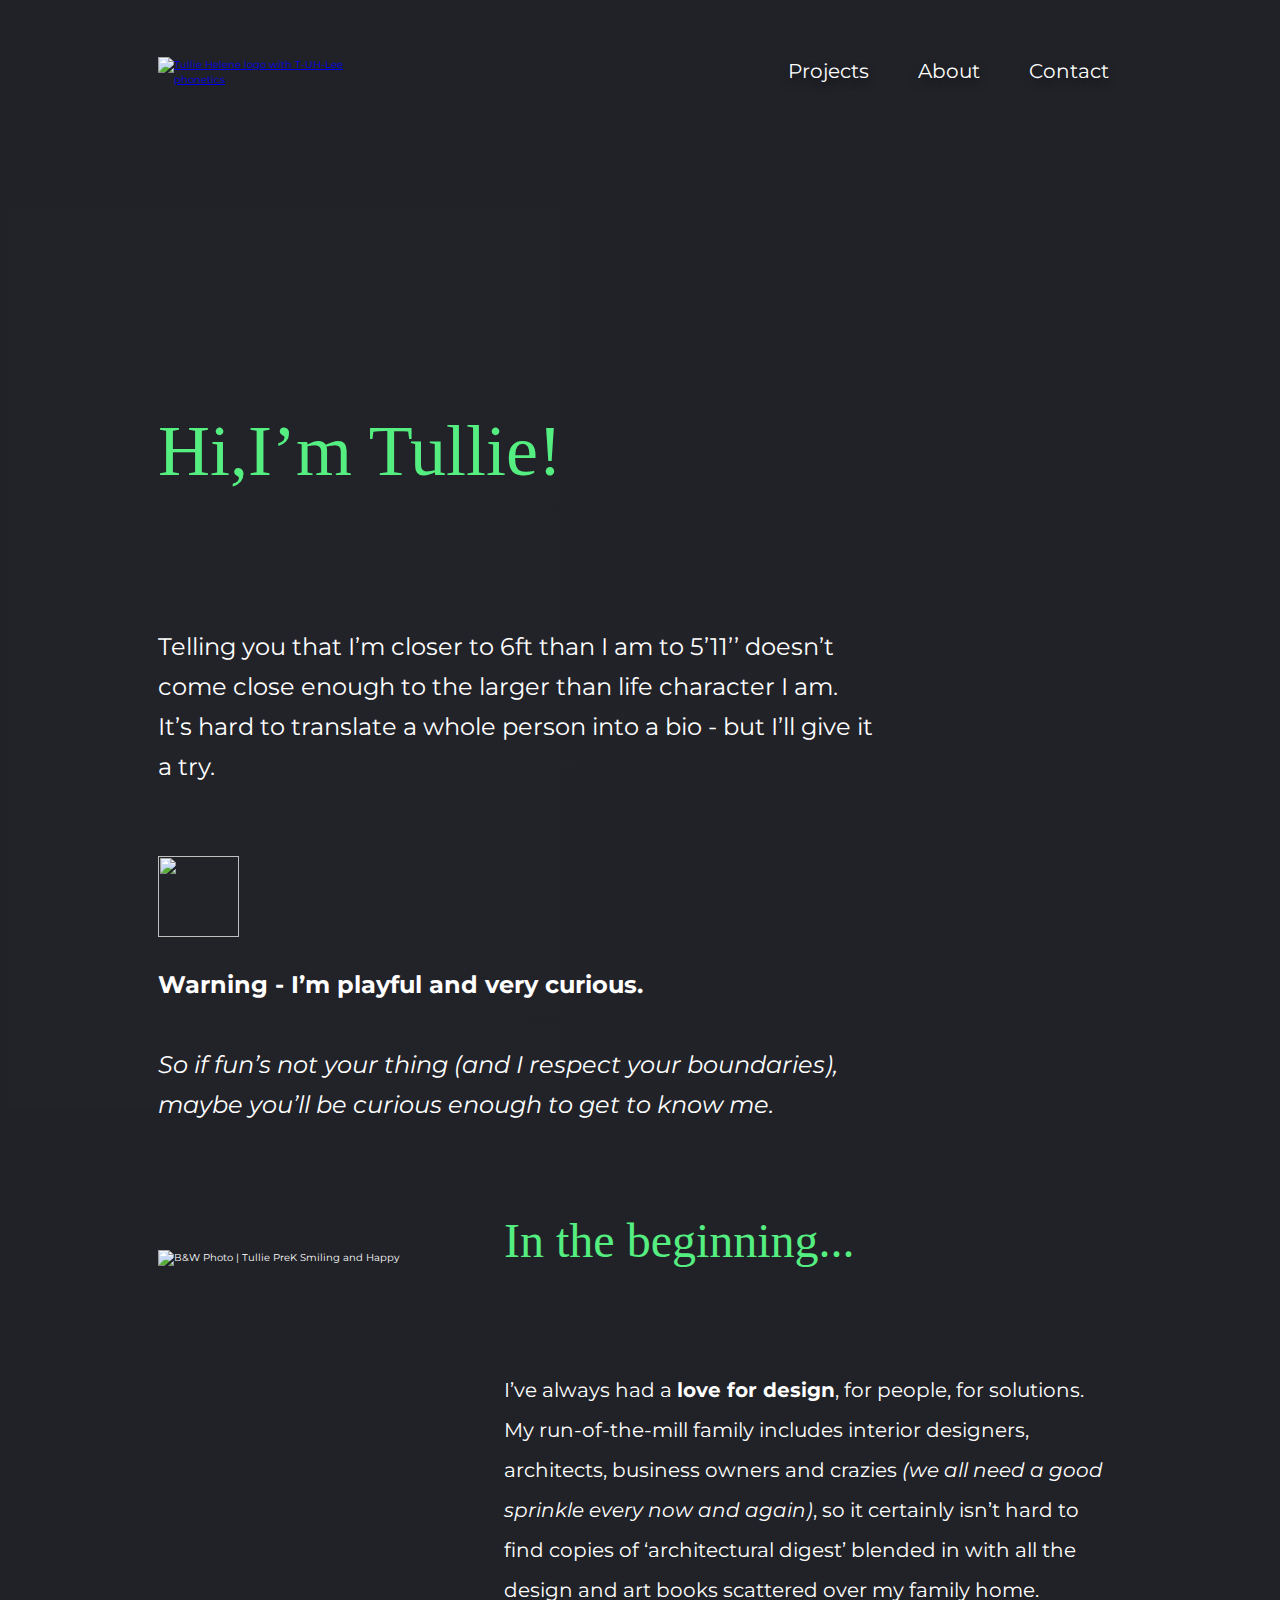
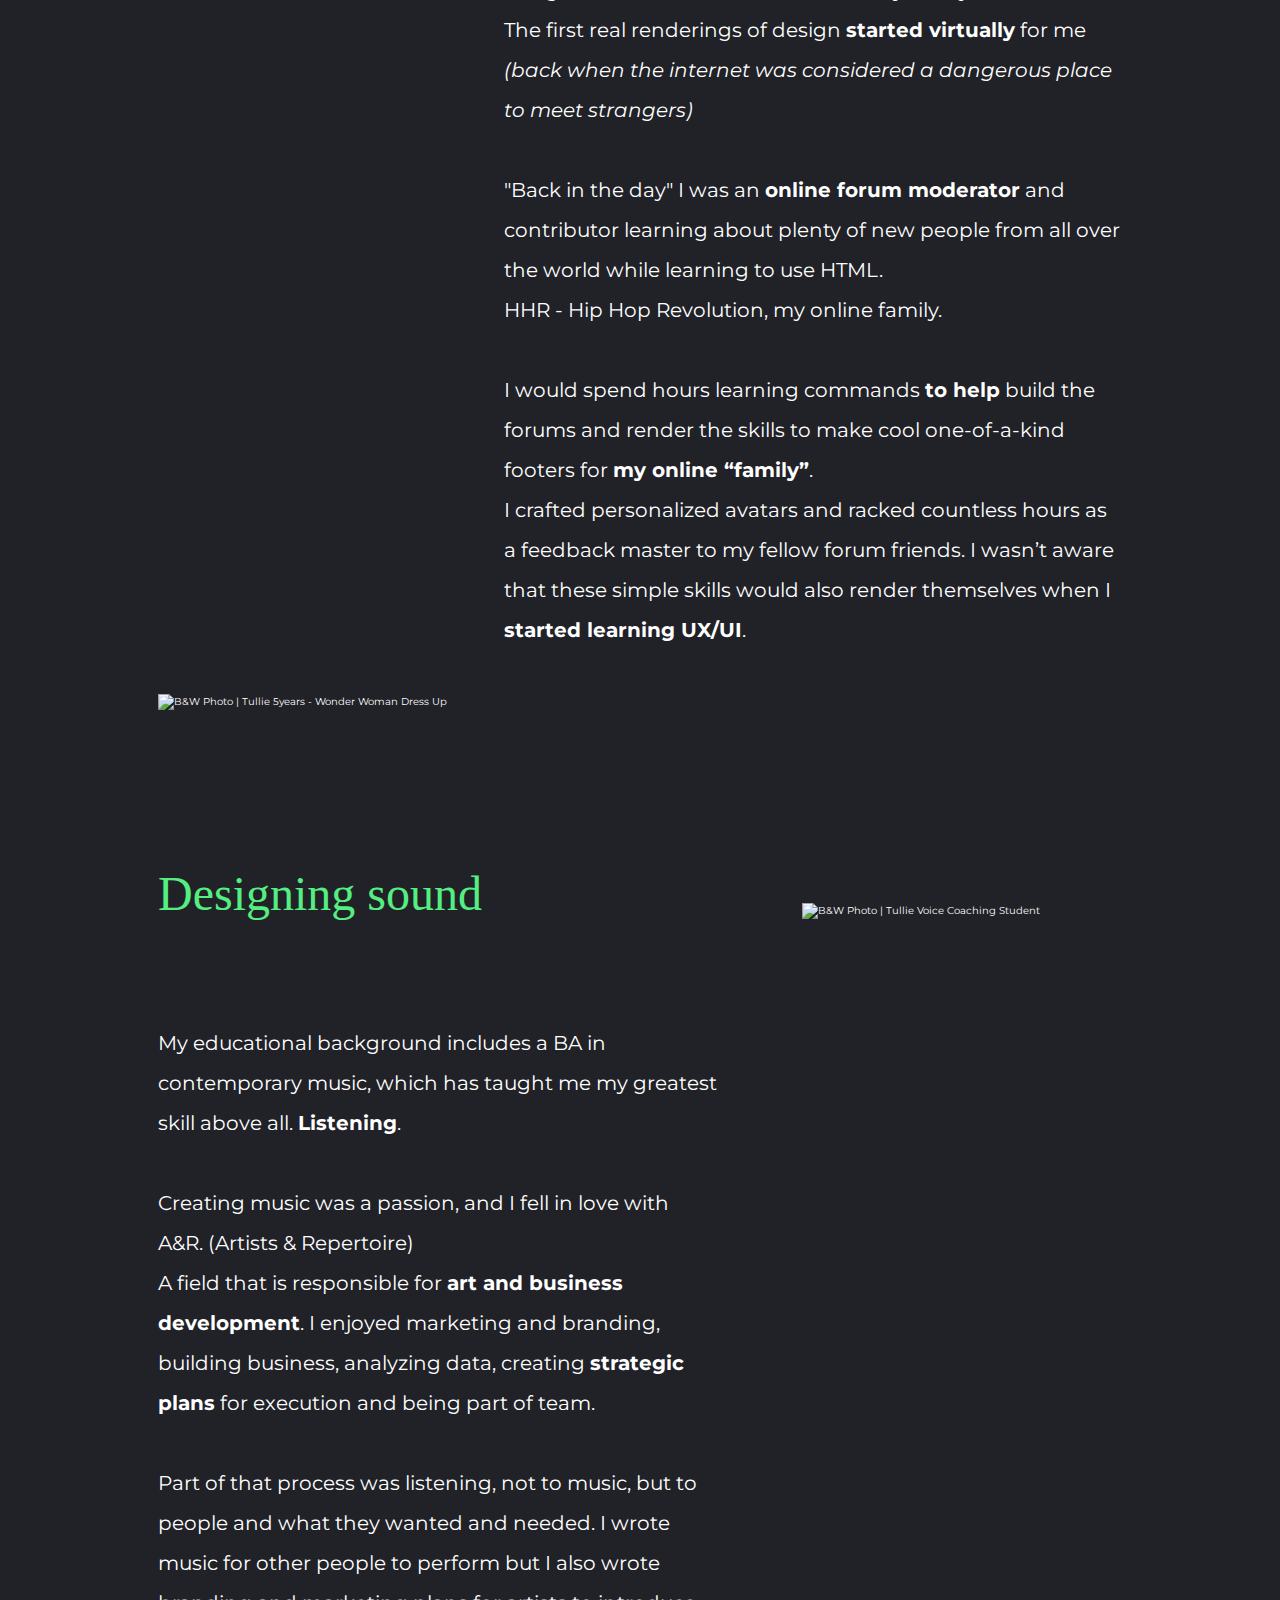
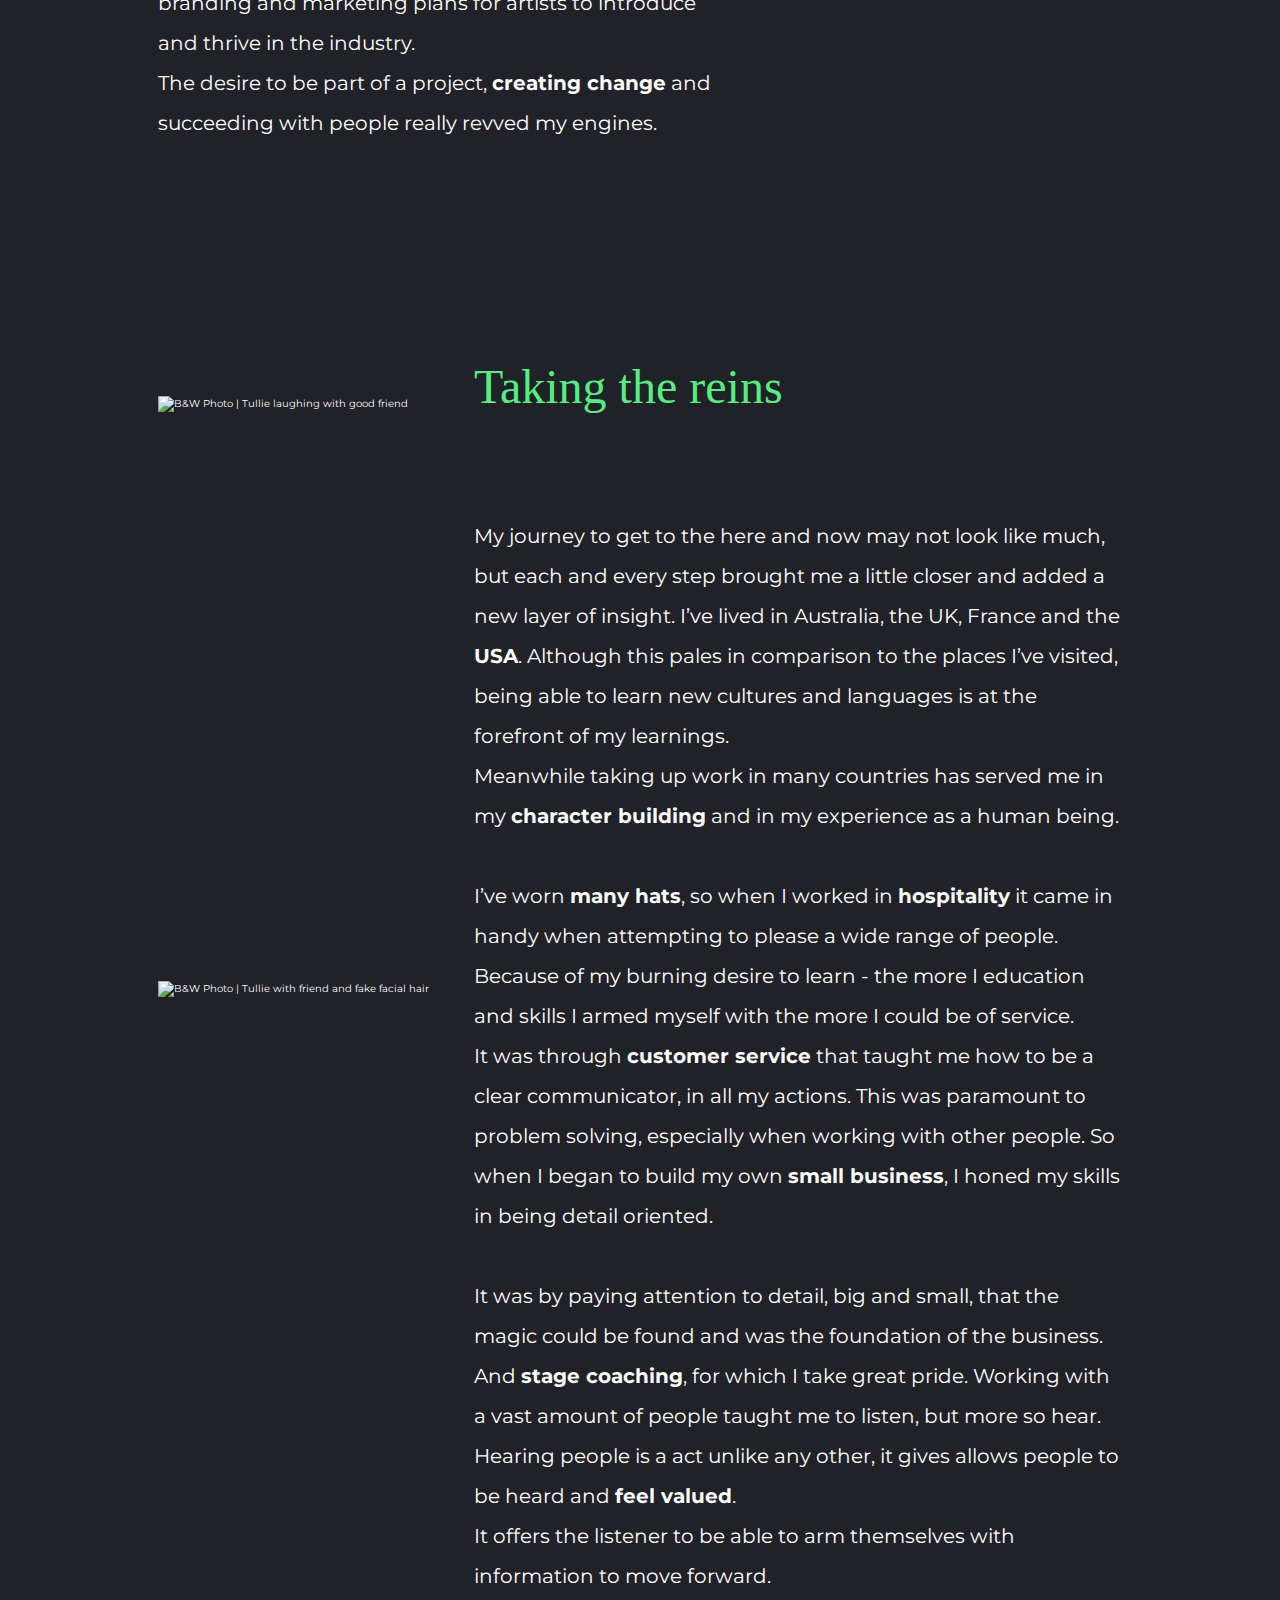
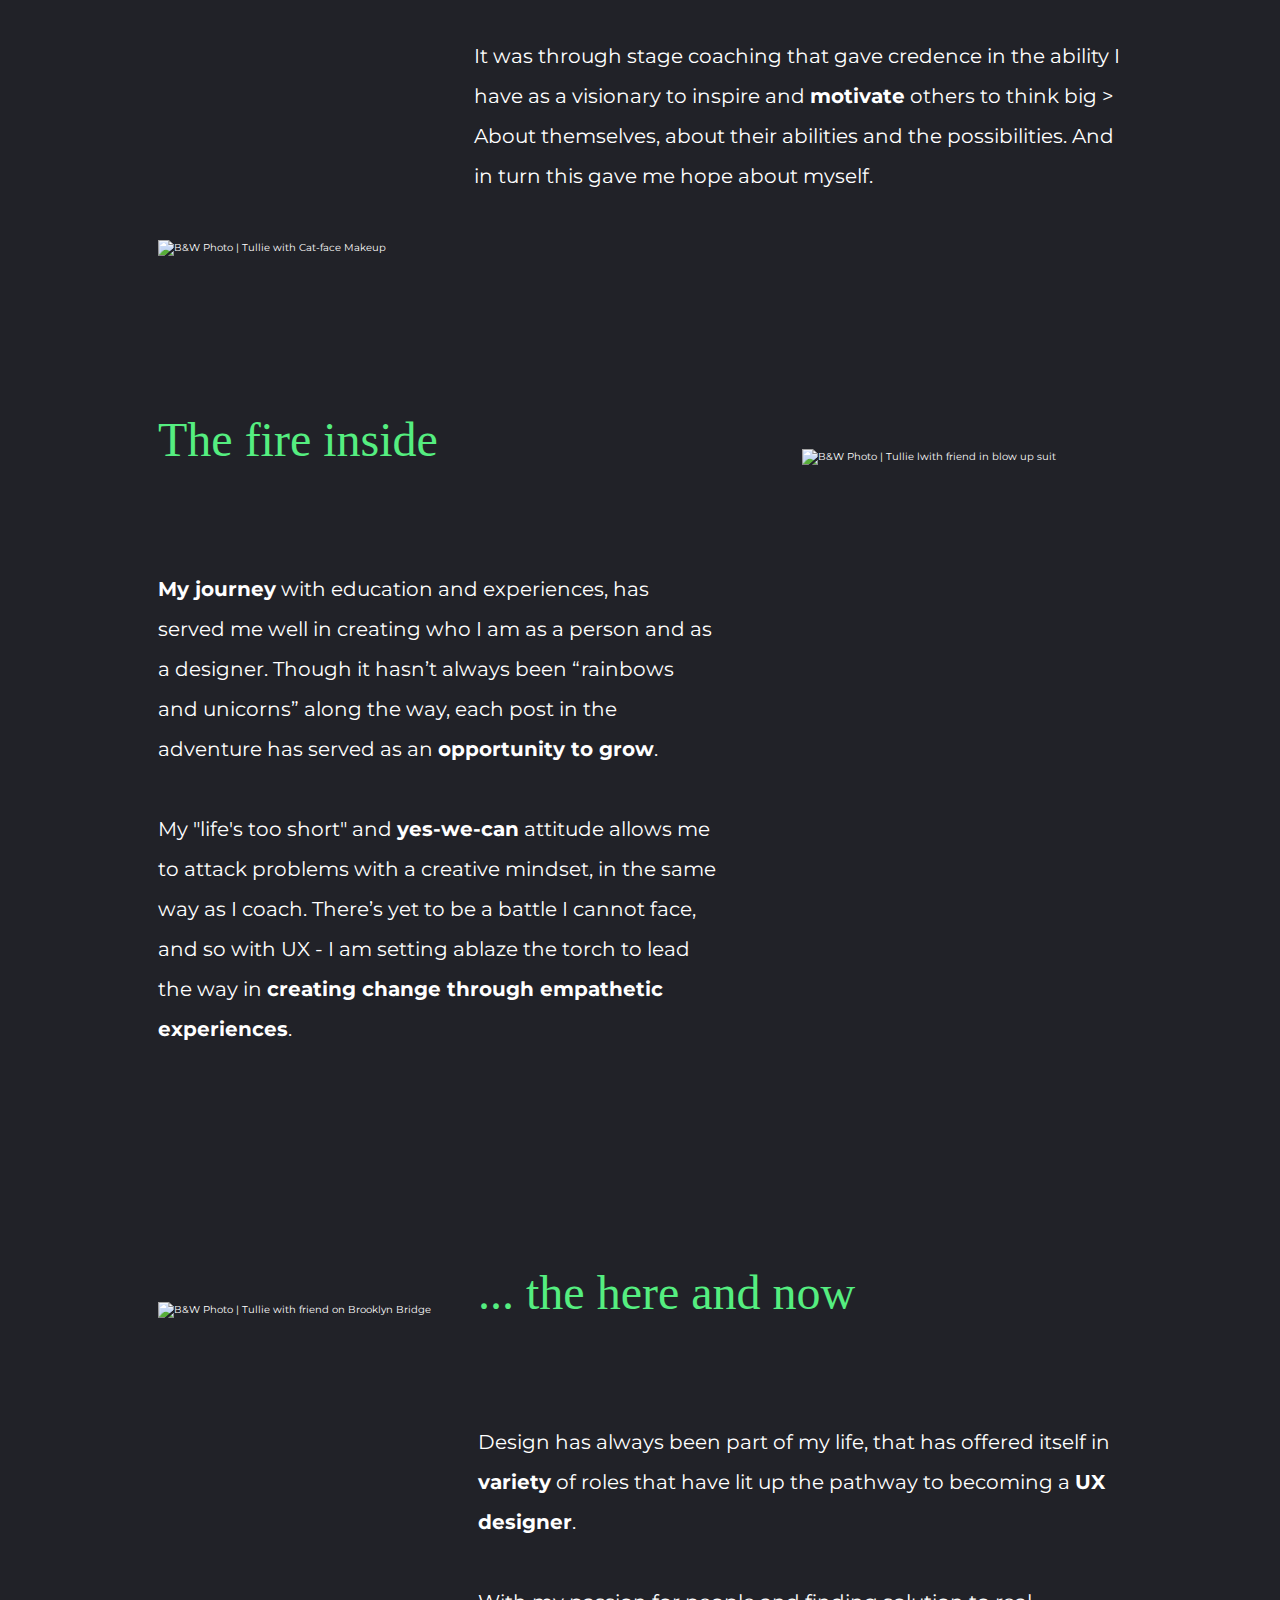
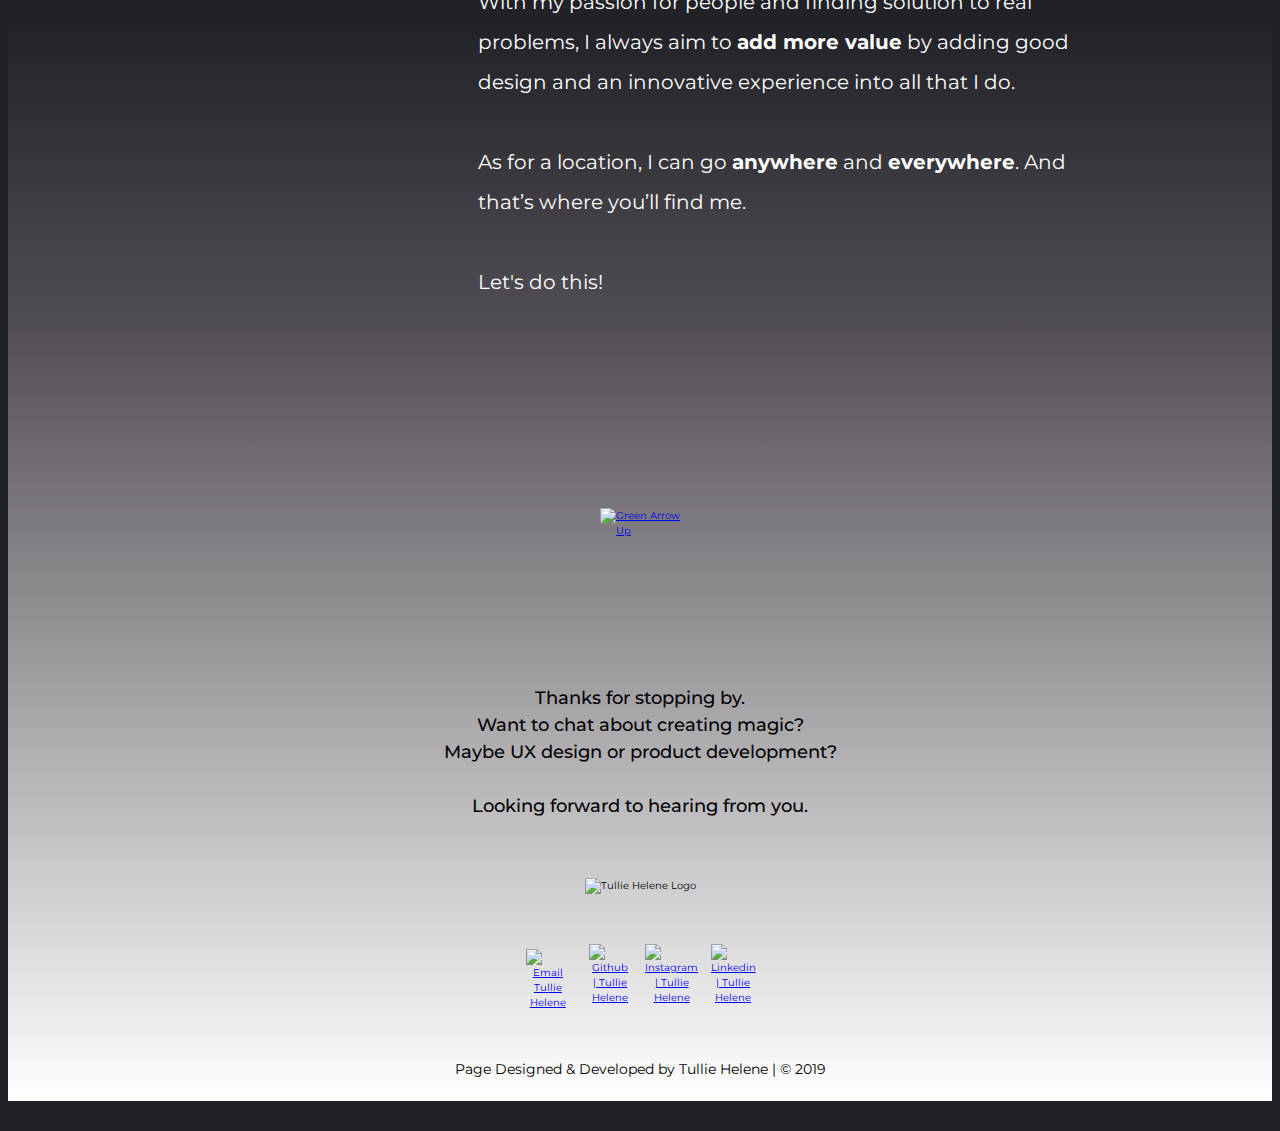
==== commit 225e32e8: "- new changes including new personas boxes :D" ====
--- a/about.html
+++ b/about.html
@@ -57,7 +57,7 @@
                       <strong>Warning - I’m playful and very curious.</strong><br><br>
                       <em>So if fun’s not your thing (and I respect your boundaries),
                       maybe you’ll be curious enough to get to know me.</em></p>
-                      <img class="direction-btn down" src="assets/icons/godown.svg" alt="Green Arrow Down">
+          
                   </div>
                 </section>
 
--- a/css/style.css
+++ b/css/style.css
@@ -160,12 +160,14 @@
   text-align: center;
   text-decoration: none;
   margin-bottom: 4rem;
-  -webkit-animation: heartbeat 5.0s ease-in-out infinite both;
-	        animation: heartbeat 5.0s ease-in-out infinite both;
+
 }
 .btn-wht:hover{
   background: #212228;
   color: #FFFFFF;
+  -webkit-animation: heartbeat 3.0s ease-in-out infinite both;
+          animation: heartbeat 3.0s ease-in-out infinite both;
+}
 }
 
 .busy-btn {
@@ -183,9 +185,17 @@
   height: 4.1rem;
   width: 4.1rem;
   margin: 30% auto;
+  /* padding-bottom: 10%; */
+}
+
+.down {
   -webkit-animation: bounce-top 2.5s infinite both;
           animation: bounce-top 2.5s infinite both;
-  /* padding-bottom: 10%; */
+}
+
+.up {
+	-webkit-animation: bounce-bottom 2.5s infinite both;
+	        animation: bounce-bottom 2.5s infinite both;
 }
 
 /* ===  section === */
@@ -313,8 +323,8 @@
 .footer-link-1{
   display: flex;
   justify-content: center;
-  padding: 1.0rem 1.0rem;
-  width: 85%
+  padding: 1.4rem 1.0rem;
+  width: 75%
 }
 
 .footer-link-2 {
@@ -396,17 +406,22 @@
   padding: 1rem 3rem;
   text-align: center;
   text-decoration: none;
-	-webkit-animation: heartbeat 5.0s ease-in-out infinite both;
-	        animation: heartbeat 5.0s ease-in-out infinite both;
+
 }
 .btn-wht-cs:hover {
     background: #212228;
     color: #FFFFFF;
+    -webkit-animation: heartbeat 5.0s ease-in-out infinite both;
+  	        animation: heartbeat 5.0s ease-in-out infinite both;
 }
 
 .btn-spacing {
   /* border: 1px solid red; */
   margin: 4rem auto;
+}
+
+.para-spacing {
+  margin: 2rem auto;
 }
 
 .cs-icons {
@@ -507,17 +522,18 @@
   height: 30rem;
 }
 
-.persona-box {
-  display: flex;
-  flex-direction: column;
-  justify-content: center;
-  padding: 0 2.3rem
-}
-
-.user-person {
-  padding-top: 4rem;
-}
-
+.user-box {
+  background-color: #534E55;
+  box-shadow: 0px 4px 8px rgba(0, 0, 0, 0.25);
+  color: #FFFFFF;
+  /* height: 20%; */
+  margin: 3.0rem 1.3rem;
+  padding: 1.5rem 4.3rem 20% 4.3rem;;
+}
+
+.user-info {
+  text-align: center;
+}
 
 .comp-ana-img {
   padding: 2.0rem 0 ;
@@ -898,6 +914,121 @@
 
 button {
   margin-bottom: 40%;
+}
+
+/* ----------------------------------------------
+ * Generated by Animista on 2019-7-11 17:4:21
+ * w: http://animista.net, t: @cssanimista
+ * ---------------------------------------------- */
+
+/**
+ * ----------------------------------------
+ * animation bounce-bottom
+ * ----------------------------------------
+ */
+@-webkit-keyframes bounce-bottom {
+  0% {
+    -webkit-transform: translateY(45px);
+            transform: translateY(45px);
+    -webkit-animation-timing-function: ease-in;
+            animation-timing-function: ease-in;
+    opacity: 1;
+  }
+  24% {
+    opacity: 1;
+  }
+  40% {
+    -webkit-transform: translateY(24px);
+            transform: translateY(24px);
+    -webkit-animation-timing-function: ease-in;
+            animation-timing-function: ease-in;
+  }
+  65% {
+    -webkit-transform: translateY(12px);
+            transform: translateY(12px);
+    -webkit-animation-timing-function: ease-in;
+            animation-timing-function: ease-in;
+  }
+  82% {
+    -webkit-transform: translateY(6px);
+            transform: translateY(6px);
+    -webkit-animation-timing-function: ease-in;
+            animation-timing-function: ease-in;
+  }
+  93% {
+    -webkit-transform: translateY(4px);
+            transform: translateY(4px);
+    -webkit-animation-timing-function: ease-in;
+            animation-timing-function: ease-in;
+  }
+  25%,
+  55%,
+  75%,
+  87% {
+    -webkit-transform: translateY(0px);
+            transform: translateY(0px);
+    -webkit-animation-timing-function: ease-out;
+            animation-timing-function: ease-out;
+  }
+  100% {
+    -webkit-transform: translateY(0px);
+            transform: translateY(0px);
+    -webkit-animation-timing-function: ease-out;
+            animation-timing-function: ease-out;
+    opacity: 1;
+  }
+}
+@keyframes bounce-bottom {
+  0% {
+    -webkit-transform: translateY(45px);
+            transform: translateY(45px);
+    -webkit-animation-timing-function: ease-in;
+            animation-timing-function: ease-in;
+    opacity: 1;
+  }
+  24% {
+    opacity: 1;
+  }
+  40% {
+    -webkit-transform: translateY(24px);
+            transform: translateY(24px);
+    -webkit-animation-timing-function: ease-in;
+            animation-timing-function: ease-in;
+  }
+  65% {
+    -webkit-transform: translateY(12px);
+            transform: translateY(12px);
+    -webkit-animation-timing-function: ease-in;
+            animation-timing-function: ease-in;
+  }
+  82% {
+    -webkit-transform: translateY(6px);
+            transform: translateY(6px);
+    -webkit-animation-timing-function: ease-in;
+            animation-timing-function: ease-in;
+  }
+  93% {
+    -webkit-transform: translateY(4px);
+            transform: translateY(4px);
+    -webkit-animation-timing-function: ease-in;
+            animation-timing-function: ease-in;
+  }
+  25%,
+  55%,
+  75%,
+  87% {
+    -webkit-transform: translateY(0px);
+            transform: translateY(0px);
+    -webkit-animation-timing-function: ease-out;
+            animation-timing-function: ease-out;
+  }
+  100% {
+    -webkit-transform: translateY(0px);
+            transform: translateY(0px);
+    -webkit-animation-timing-function: ease-out;
+            animation-timing-function: ease-out;
+    opacity: 1;
+  }
 }
 
 /* ----------------------------------------------
@@ -1783,9 +1914,9 @@
   .footer-link-1 {
     display: flex;
     /* height: 20%; */
-    width: 8.2%;
+    width: 7.2%;
     justify-content: center;
-    padding: 1.0rem 1.0rem;
+    padding: 1.5rem 1.0rem;
   }
   /*--- index.html media-query desktop --- */
   .footer-link-2 {
@@ -1943,12 +2074,30 @@
     margin: 5.0rem 21.5rem;
   }
 
-  .persona-box {
-  display: flex;
-  flex-direction: column;
-  justify-content: center;
-  padding: 0 25.5rem
-}
+
+  section.cs-user-box {
+    display: flex;
+    justify-content: center;
+  }
+
+  /*--- clouder.html media-query desktop --- */
+  .user-box {
+    display: flex;
+    flex-direction: column;
+    /* justify-content: center; */
+    min-height: 84rem;
+    width: 55.8rem;
+    padding: 5rem 5.5rem;
+  }
+
+  .user-info {
+    text-align: center;
+  }
+
+  .para-spacing {
+    margin: 5rem auto;
+  }
+
 
   /*--- clouder.html media-query desktop --- */
   .btn-wht-cs {
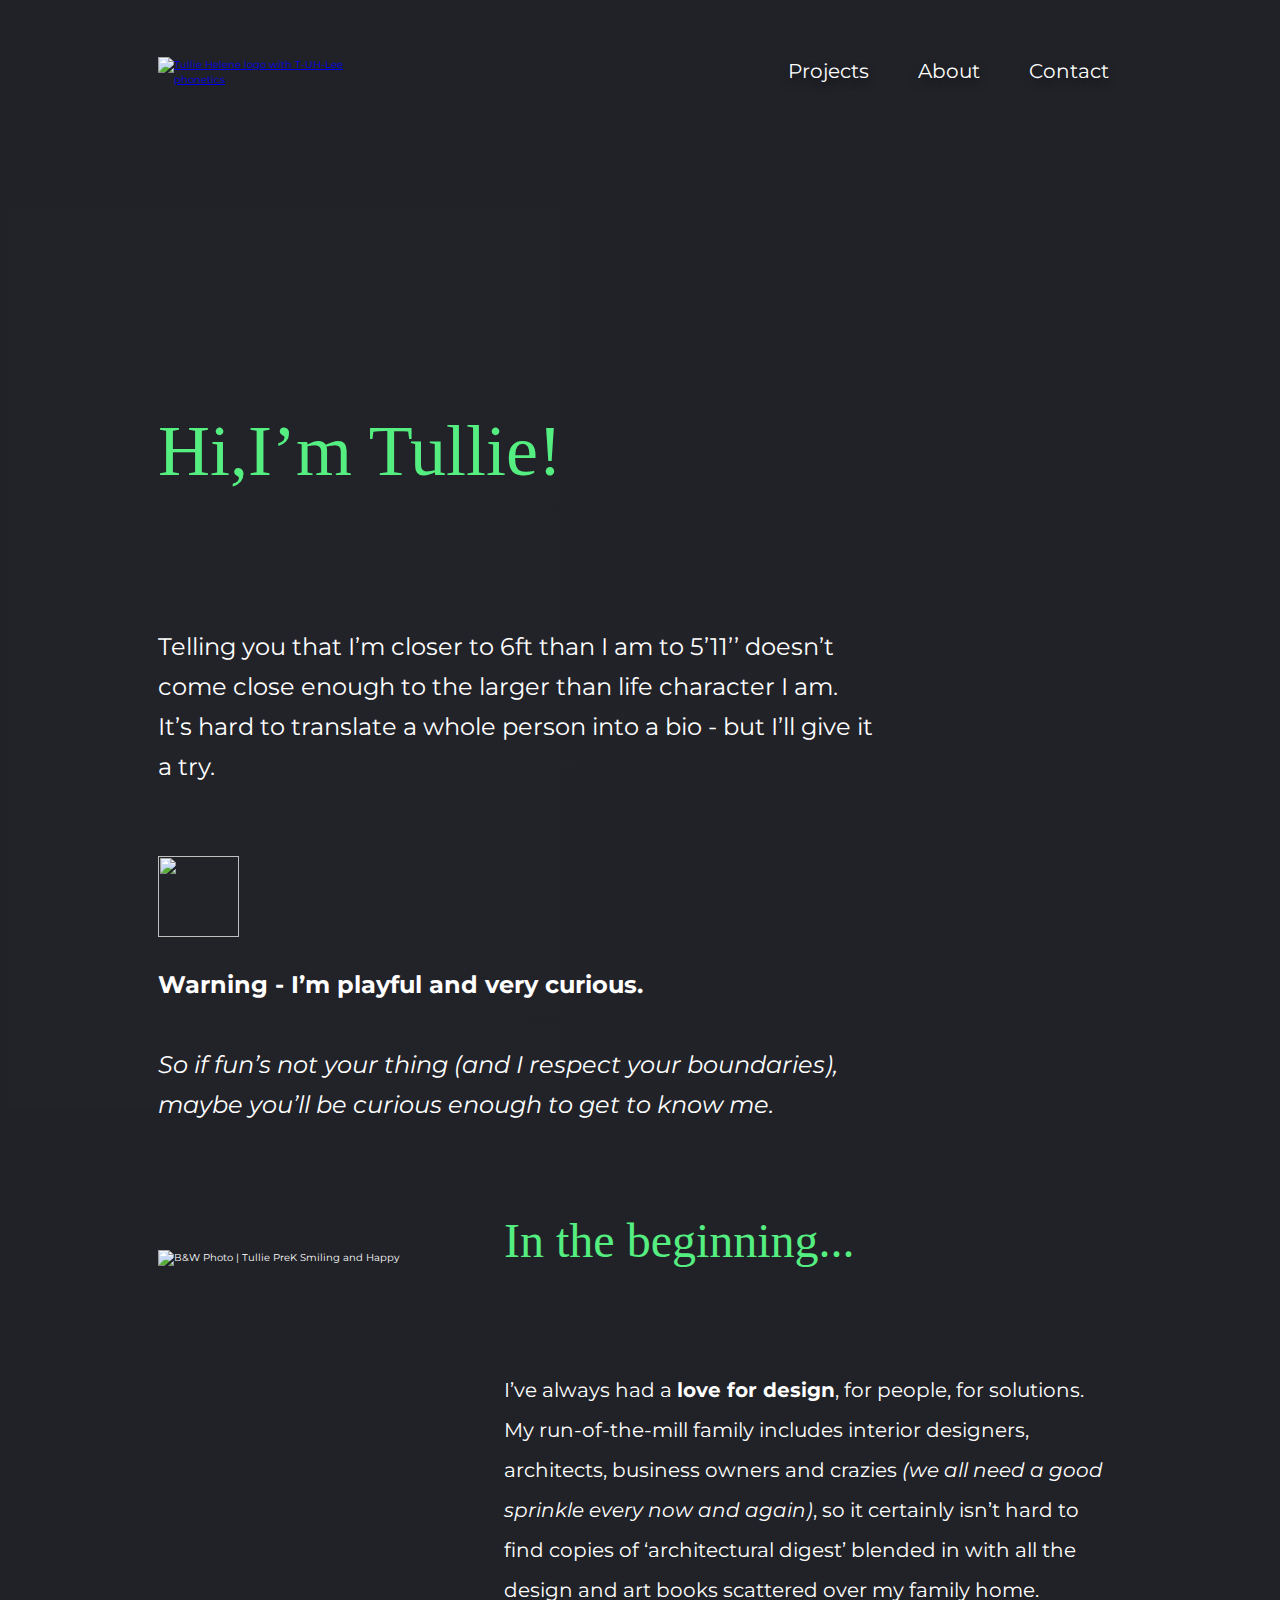
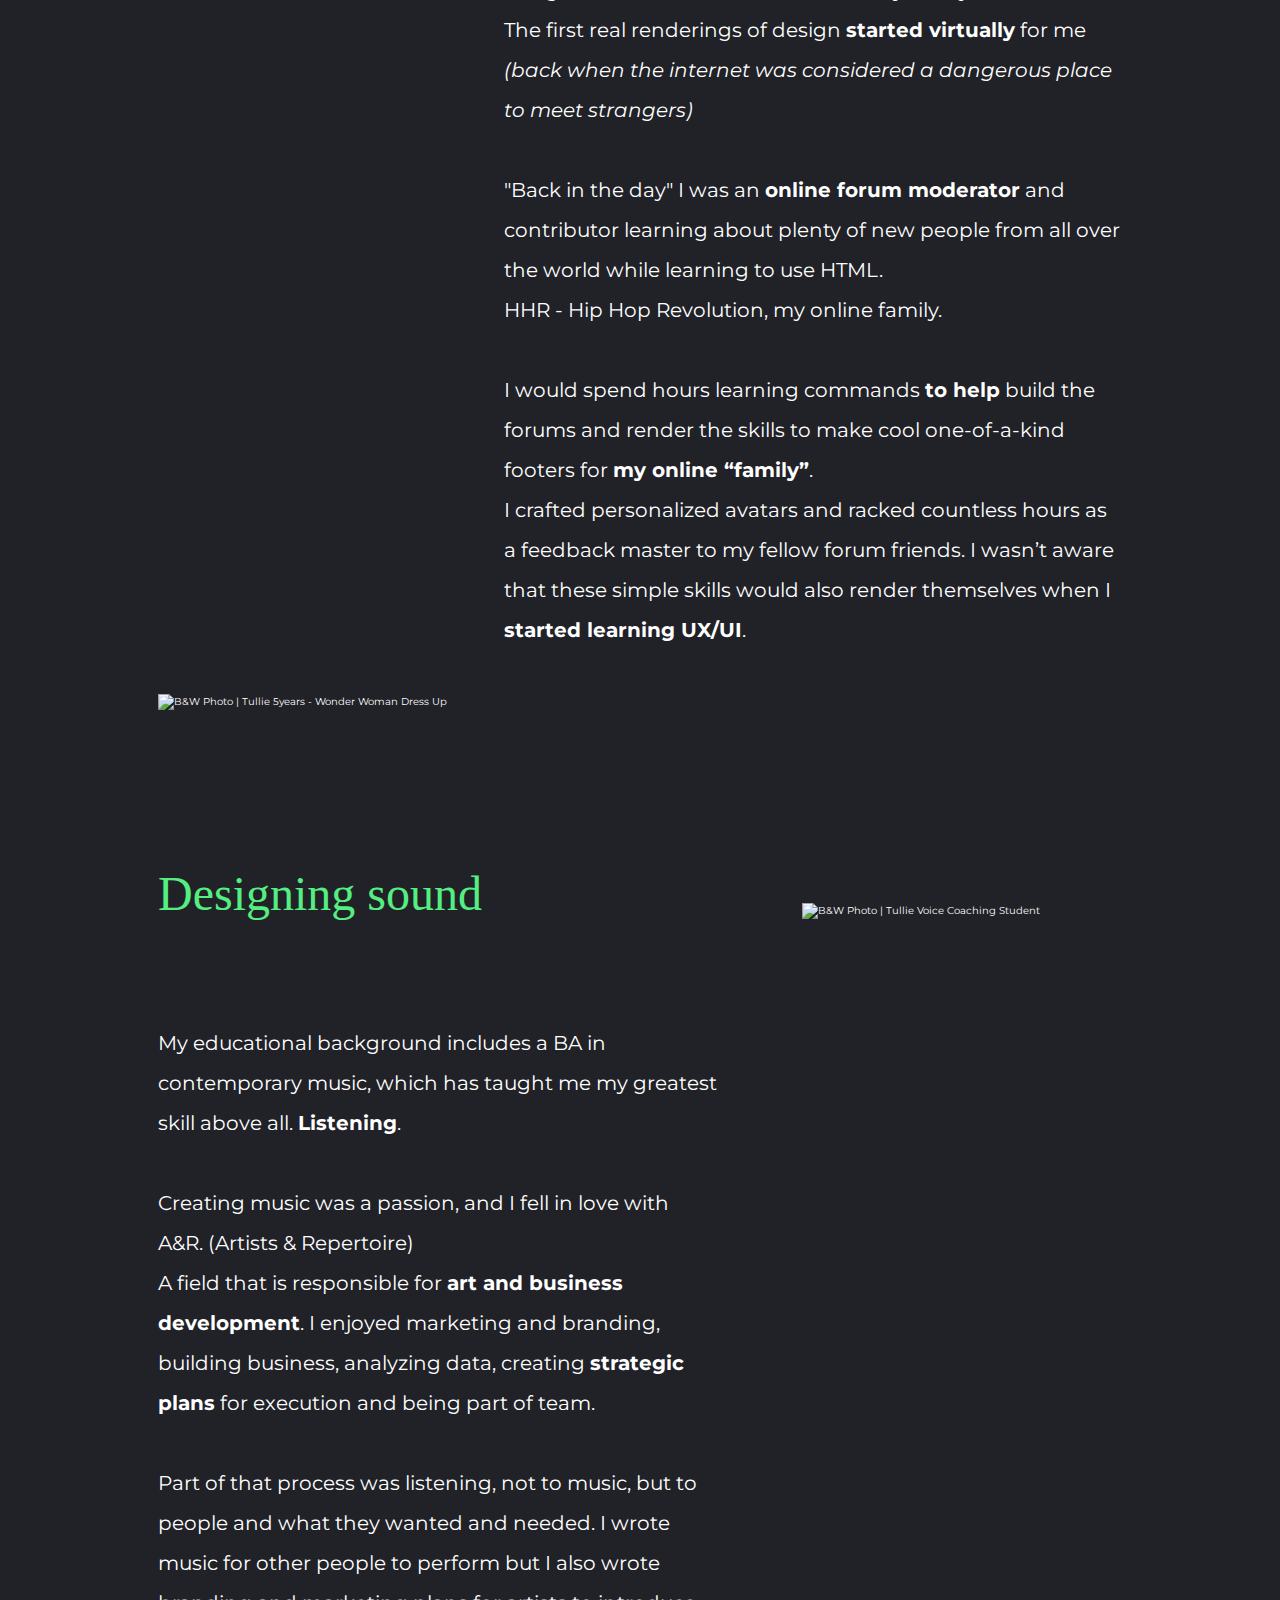
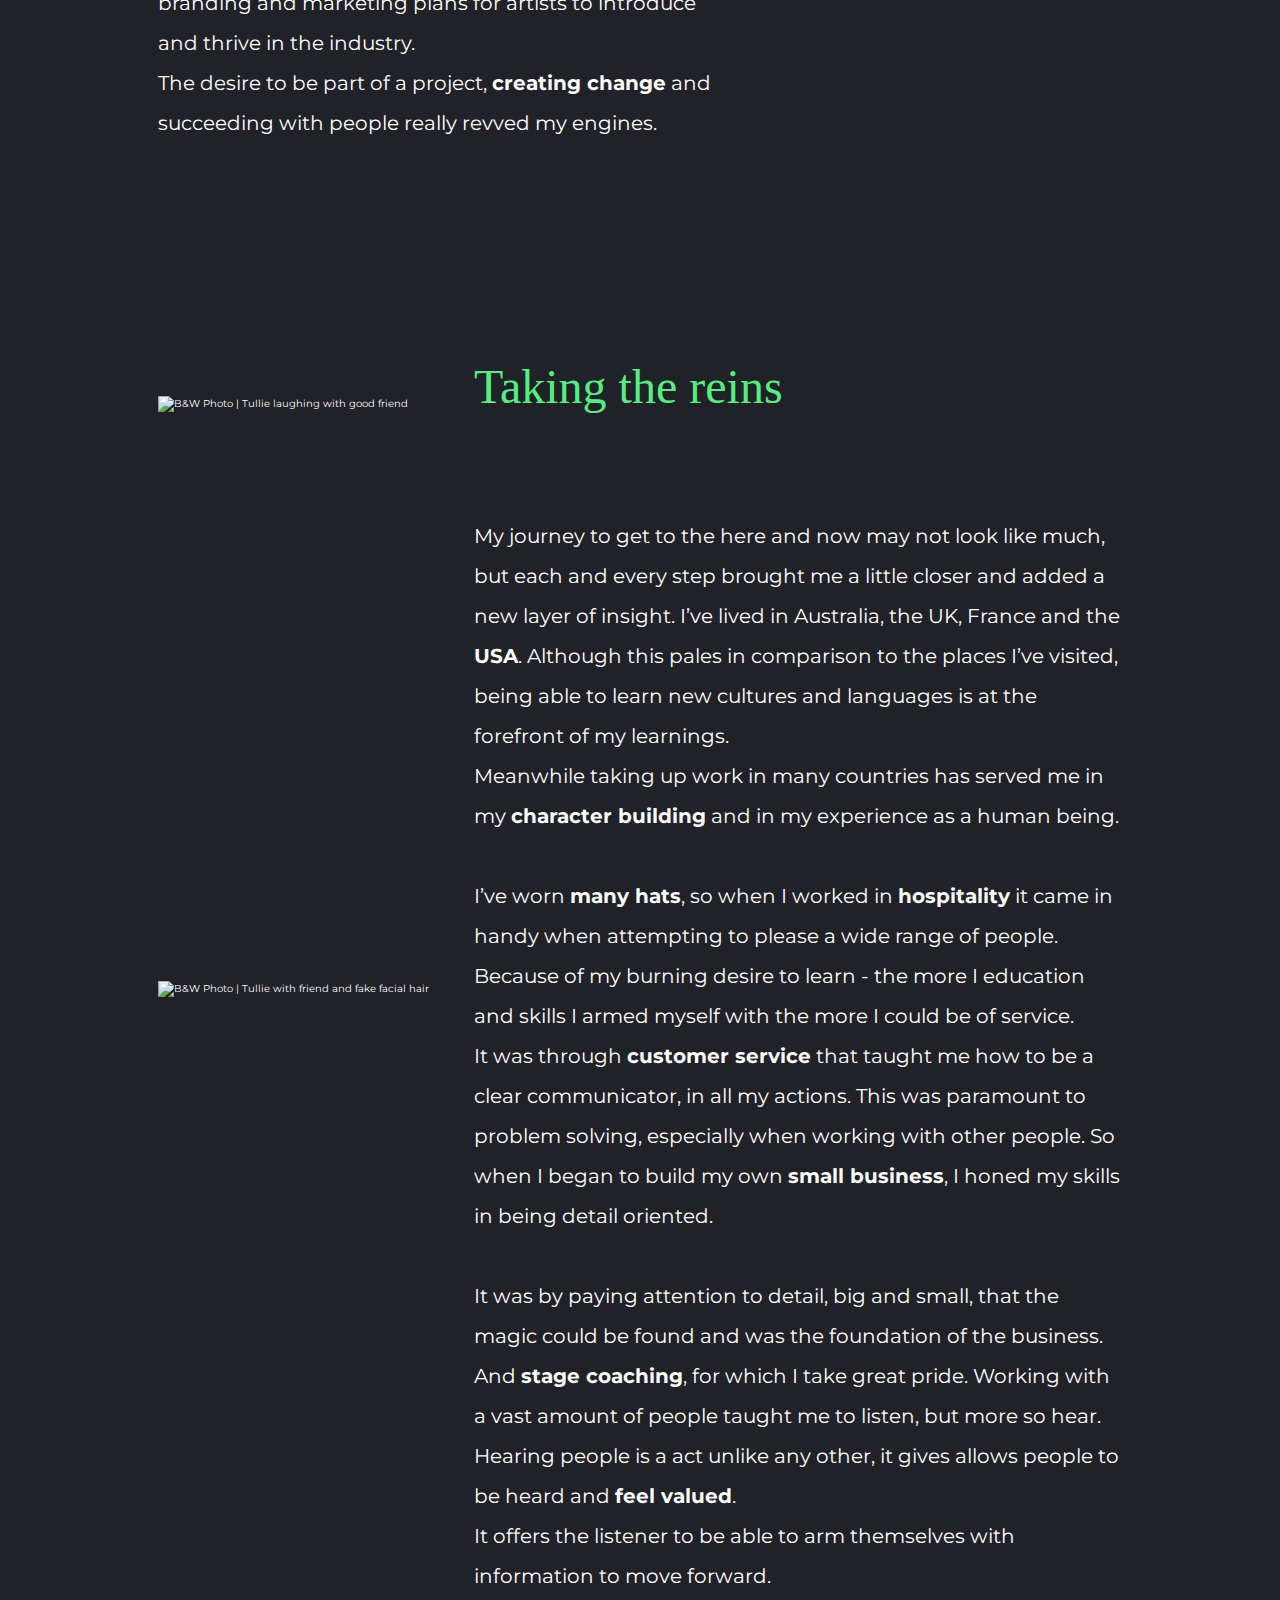
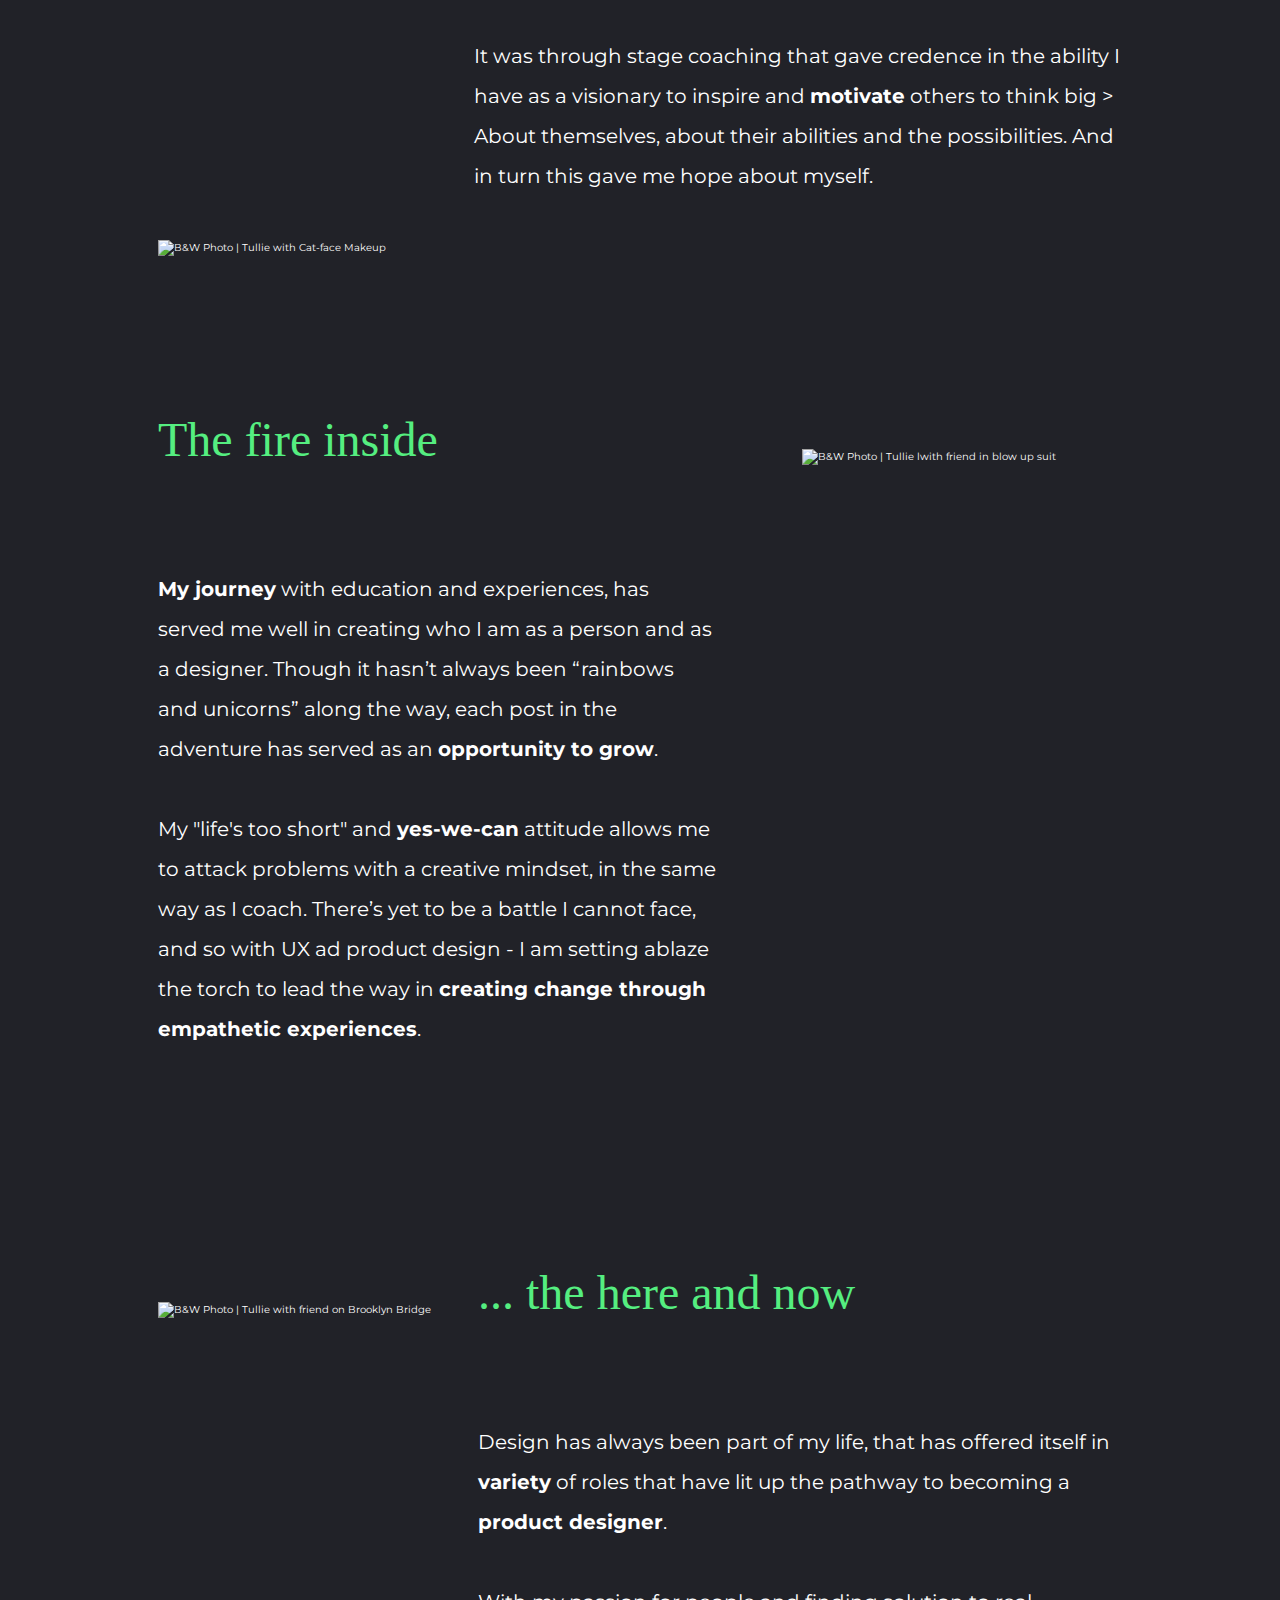
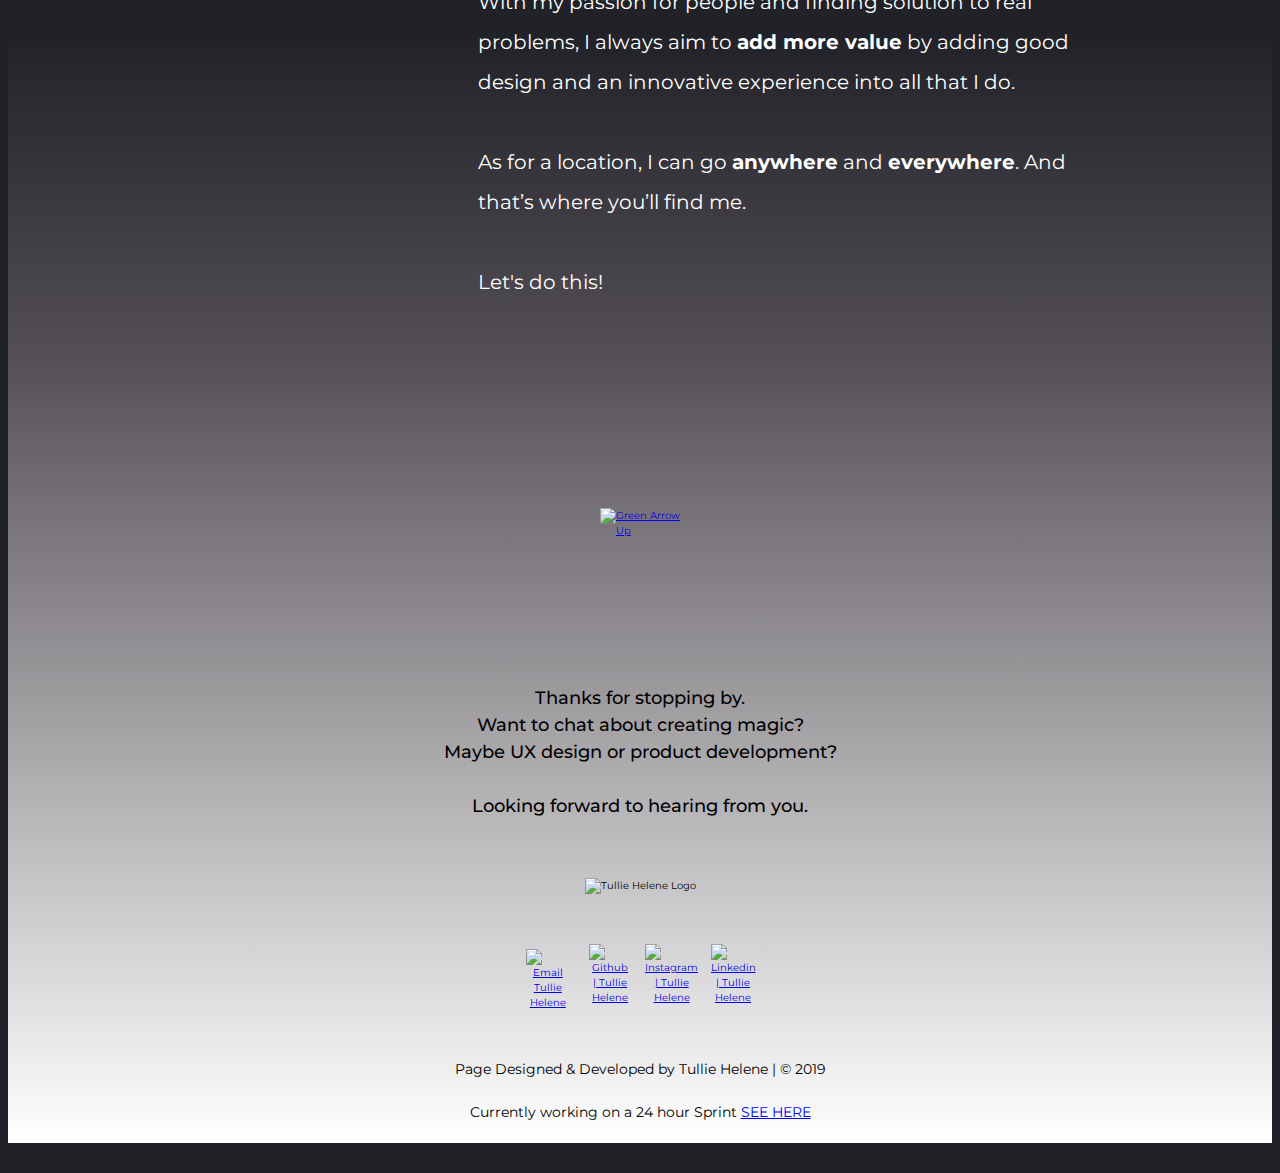
==== commit 8119d274: "Adding 24 hour sprint to design portfolio" ====
--- a/about.html
+++ b/about.html
@@ -5,7 +5,7 @@
 <meta charset="utf-8">
 <meta name="viewport" content="width=device-width, initial-scale=1">
 
-        <title>Tullie Helene | UX Designer | About </title>
+        <title>Tullie Helene | Product Designer | About </title>
 
         <!--Favicon -->
         <link rel="icon" type="image/png" href="assets/images/LOGOtullieheleneBlack.svg">
@@ -57,7 +57,7 @@
                       <strong>Warning - I’m playful and very curious.</strong><br><br>
                       <em>So if fun’s not your thing (and I respect your boundaries),
                       maybe you’ll be curious enough to get to know me.</em></p>
-          
+
                   </div>
                 </section>
 
@@ -148,7 +148,7 @@
                     creating who I am as a person and as a designer. Though it hasn’t always been “rainbows and unicorns” along the way,
                     each post in the adventure has served as an <strong>opportunity to grow</strong>.<br><br>
                     My "life's too short" and <strong>yes-we-can</strong> attitude allows me to attack problems with a creative mindset, in the same way as I coach.
-                    There’s yet to be a battle I cannot face, and so with UX - I am setting ablaze the
+                    There’s yet to be a battle I cannot face, and so with UX ad product design - I am setting ablaze the
                     torch to lead the way in <strong>creating change through empathetic experiences</strong>.<br><br>
                   </p>
                 </div>
@@ -163,7 +163,7 @@
                     <p class="about-subhead">... the here and now
                     </p>
                     <p class="about-story">Design has always been part of my life, that has offered itself in <strong>variety</strong> of roles
-                      that have lit up the pathway to becoming a <strong>UX designer</strong>.<br><br>
+                      that have lit up the pathway to becoming a <strong>product designer</strong>.<br><br>
                       With my passion for people and finding solution to real problems, I always aim to <strong>add more value</strong>
                       by adding good design and an innovative experience into all that I do.<br><br>
                       As for a location, I can go <strong>anywhere</strong> and <strong>everywhere</strong>.
@@ -215,7 +215,9 @@
                         <img src="assets/icons/linked-blk.png" alt="Linkedin | Tullie Helene"></a>
                       </div>
                       </div>
-                      <p class="footer-copy">Page Designed & Developed by Tullie Helene | © 2019</p>
+                      <p class="footer-copy">Page Designed & Developed by Tullie Helene | © 2019<br><br>
+                      Currently working on a 24 hour Sprint <a href="sprint.html" target="_blank">SEE HERE
+                      </a></p>
 
                   </section>
                 </div>
--- a/css/style.css
+++ b/css/style.css
@@ -109,9 +109,6 @@
 
 .hero-content {
   padding: 0 4.3rem;
-  -webkit-animation: text-focus-in 1s cubic-bezier(0.550, 0.085, 0.680, 0.530) both;
-	        animation: text-focus-in 1s cubic-bezier(0.550, 0.085, 0.680, 0.530) both;
-
 }
 
 p.lets {
@@ -143,7 +140,6 @@
   padding: 1rem 2rem;
   text-align: center;
   text-decoration: none;
-
 }
 
 .btn-wht {
@@ -708,9 +704,7 @@
 
 .about-content {
   padding: 0 4.2rem;
-  -webkit-animation: text-focus-in 1s cubic-bezier(0.550, 0.085, 0.680, 0.530) both;
-	        animation: text-focus-in 1s cubic-bezier(0.550, 0.085, 0.680, 0.530) both;
-}
+  }
 
 p.hi {
   color: #55EE80;
@@ -1721,12 +1715,12 @@
   }
 
   p.lets {
-    font-size: 7.6rem;
+    font-size: 6.6rem;
     margin: 10% 0 5% 0;
   }
   /*--- index.html media-query desktop --- */
   p.hero-p {
-    font-size: 5.6rem;
+    font-size: 4.2rem;
     letter-spacing: .1rem;
   }
   /*--- index.html media-query desktop --- */
@@ -2555,3 +2549,63 @@
     margin-bottom: 40%;
   }
 }
+
+/* Sprint 24*/
+
+body#sprint24 {
+  background: #212228;
+}
+
+div#sprintwrapperhome {
+  /* surrounds responsive content, keeps it centered on a large screen */
+  background: #000000;
+  max-width: 115.2rem;
+  margin: 0 auto;
+  max-height: 70rem;
+  /* border: 2px solid red; */
+}
+
+/* .sprint-hero {
+  background-image: url('../assets/pages/sprint24/amcbackground.png');
+  background-repeat: no-repeat;
+  background-position: 100% 0;
+  min-height: 100%;
+} */
+
+.sprint-hero{
+  background-image: url('../assets/pages/sprint24/amcbackground.png');
+  background-repeat: no-repeat;
+  background-position: 100% 0;
+  min-height: 100%;
+  background-size: contain;
+  min-height: 100vh;
+}
+
+.sprint-box {
+  display: flex;
+  flex-direction: column;
+}
+
+.poster{
+  display: flex;
+  margin: 0 auto;
+  margin-top:7rem;
+  max-height: 36.5rem;
+  max-width: 24.6rem;
+}
+
+
+.sprint-btn {
+  background: #6202EE;
+  border-radius: 0.4rem;
+  box-shadow: 0px 4px 8px rgba(0, 0, 0, 0.25);
+  color: #FFFFFF;
+  font-family: 'Raleway', sans-serif;
+  font-size: 1.8rem;
+  font-weight: 600;
+  margin-top: 3rem;
+  min-width: 24.6rem;
+  padding: 1rem 2rem;
+  text-align: center;
+  text-decoration: none;
+}
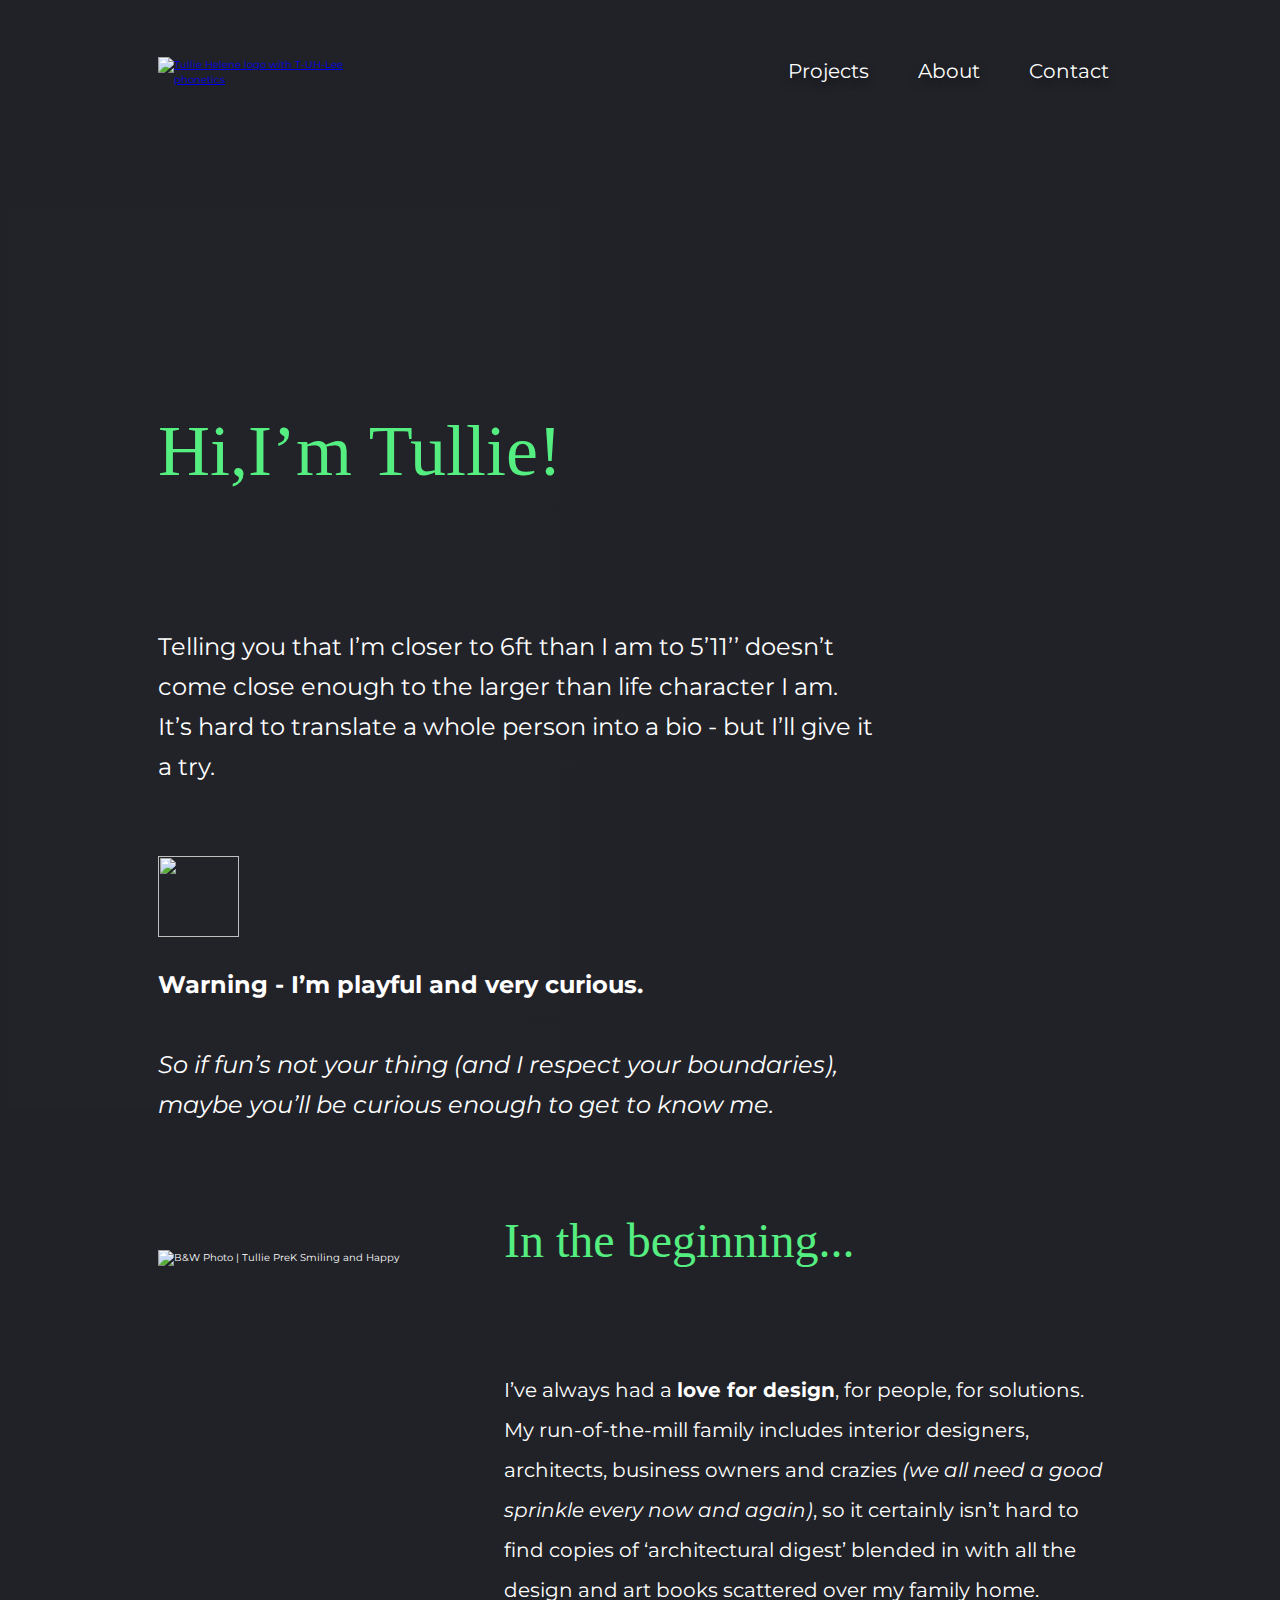
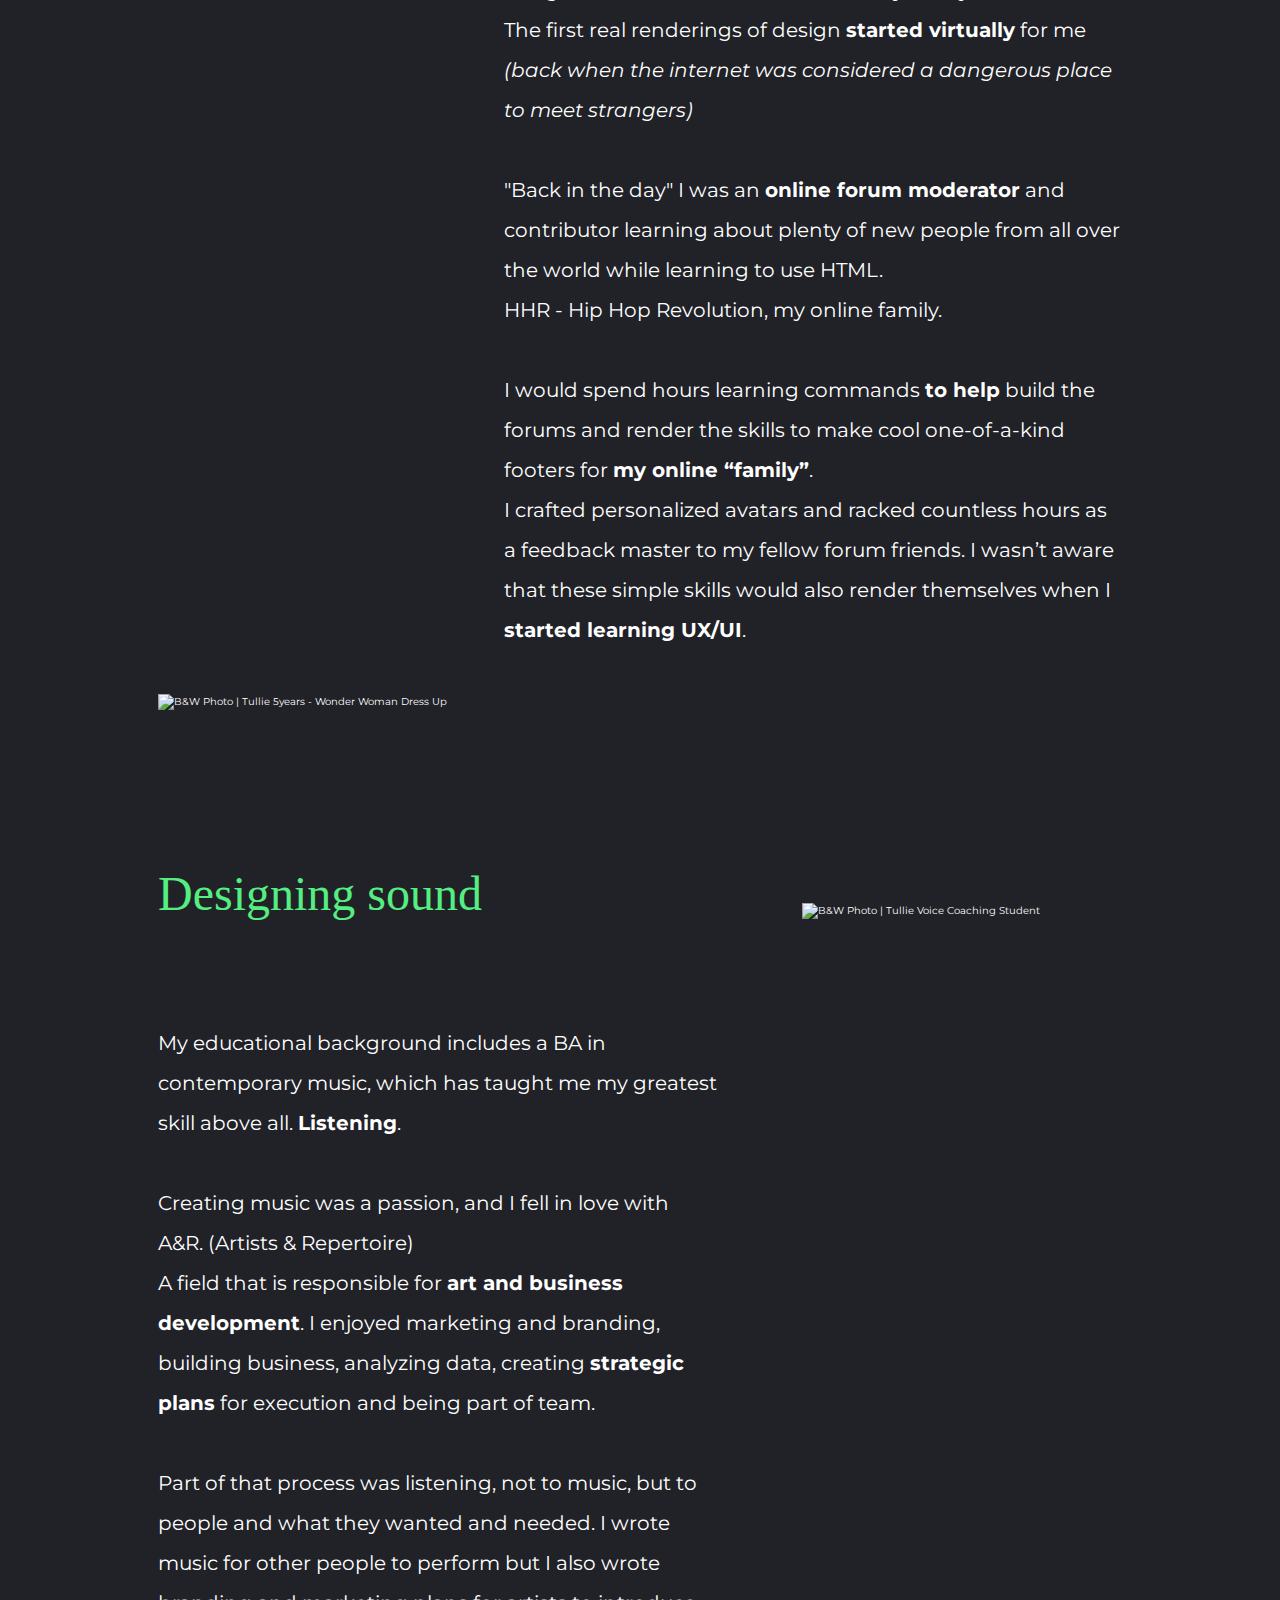
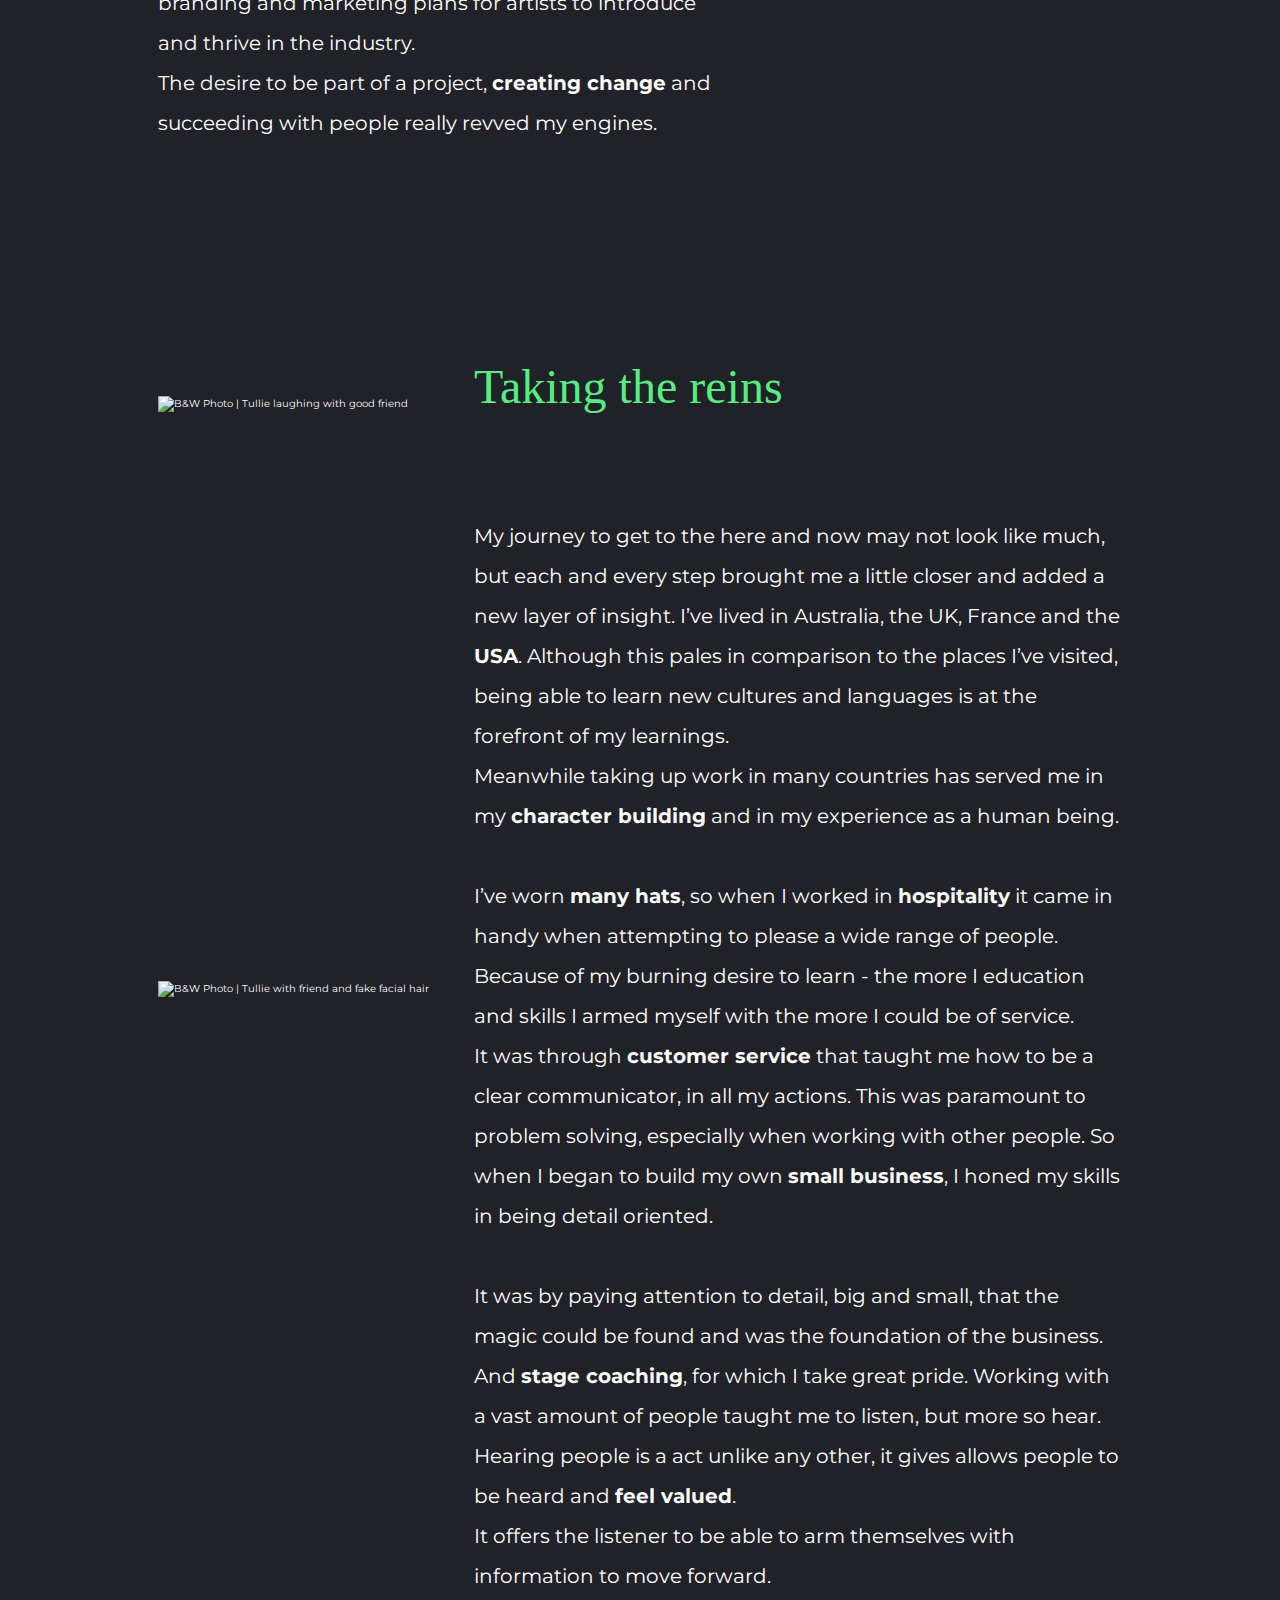
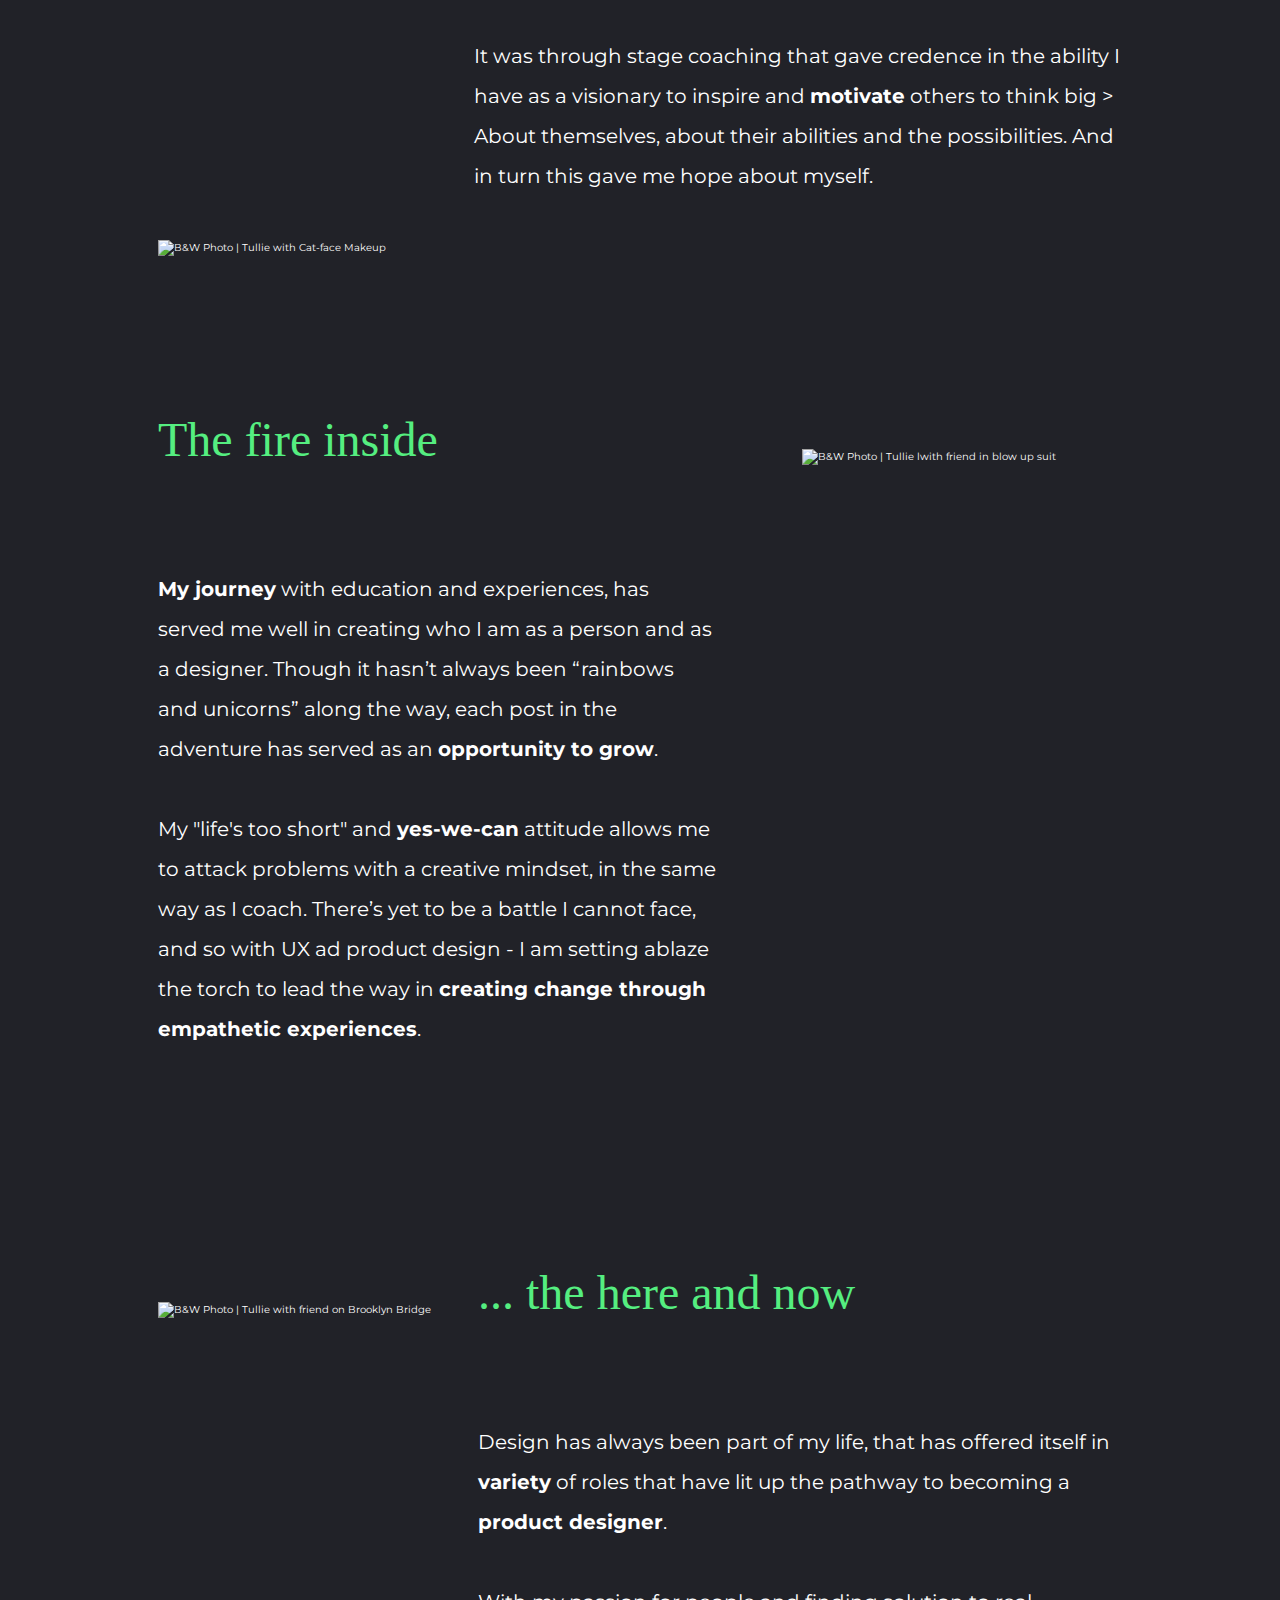
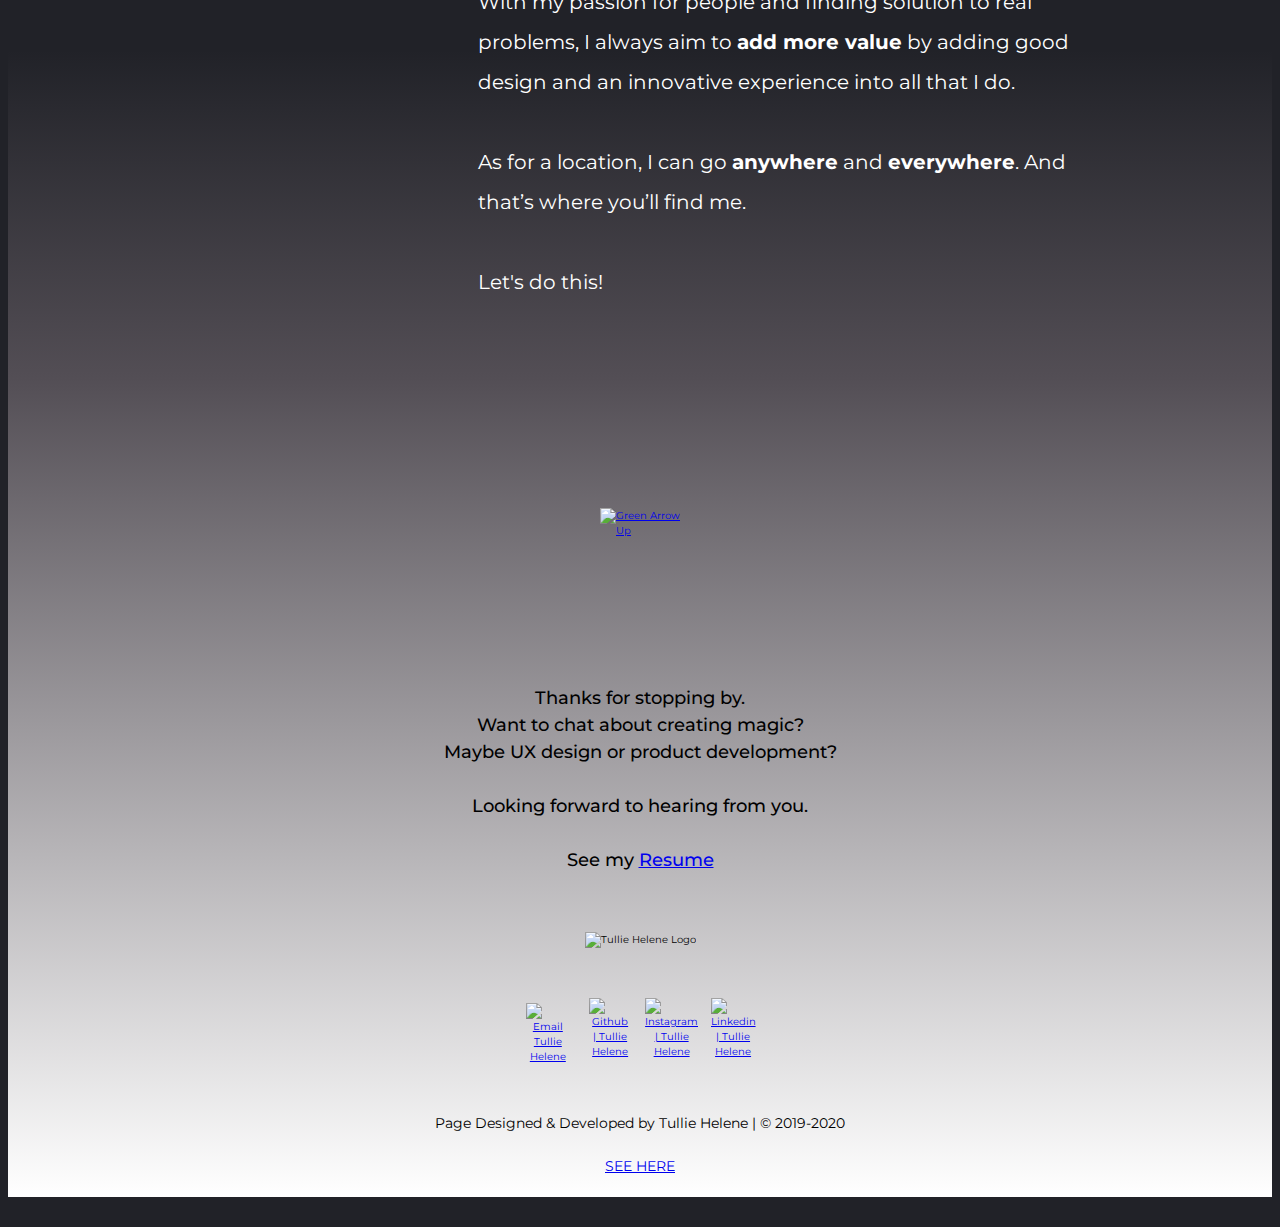
==== commit 7d194020: "Updated Resume 2020" ====
--- a/about.html
+++ b/about.html
@@ -190,7 +190,10 @@
                      <p class="footer-outro">Thanks for stopping by.<br>
                        Want to chat about creating magic?<br>
                        Maybe UX design or product development?<br><br>
-                       Looking forward to hearing from you.</p>
+                       Looking forward to hearing from you.<br><br>
+                       See my <a href="assets/pages/about/tullieheleneresume2020update.pdf" target="_blank">Resume</a>
+
+                     </p>
 
                        <div class="footer-logo">
                       <img src="assets/icons/logo-name-blk.png" alt="Tullie Helene Logo">
@@ -215,8 +218,8 @@
                         <img src="assets/icons/linked-blk.png" alt="Linkedin | Tullie Helene"></a>
                       </div>
                       </div>
-                      <p class="footer-copy">Page Designed & Developed by Tullie Helene | © 2019<br><br>
-                      Currently working on a 24 hour Sprint <a href="sprint.html" target="_blank">SEE HERE
+                      <p class="footer-copy">Page Designed & Developed by Tullie Helene | © 2019-2020<br><br>
+                      <a href="sprint.html" target="_blank">SEE HERE
                       </a></p>
 
                   </section>
